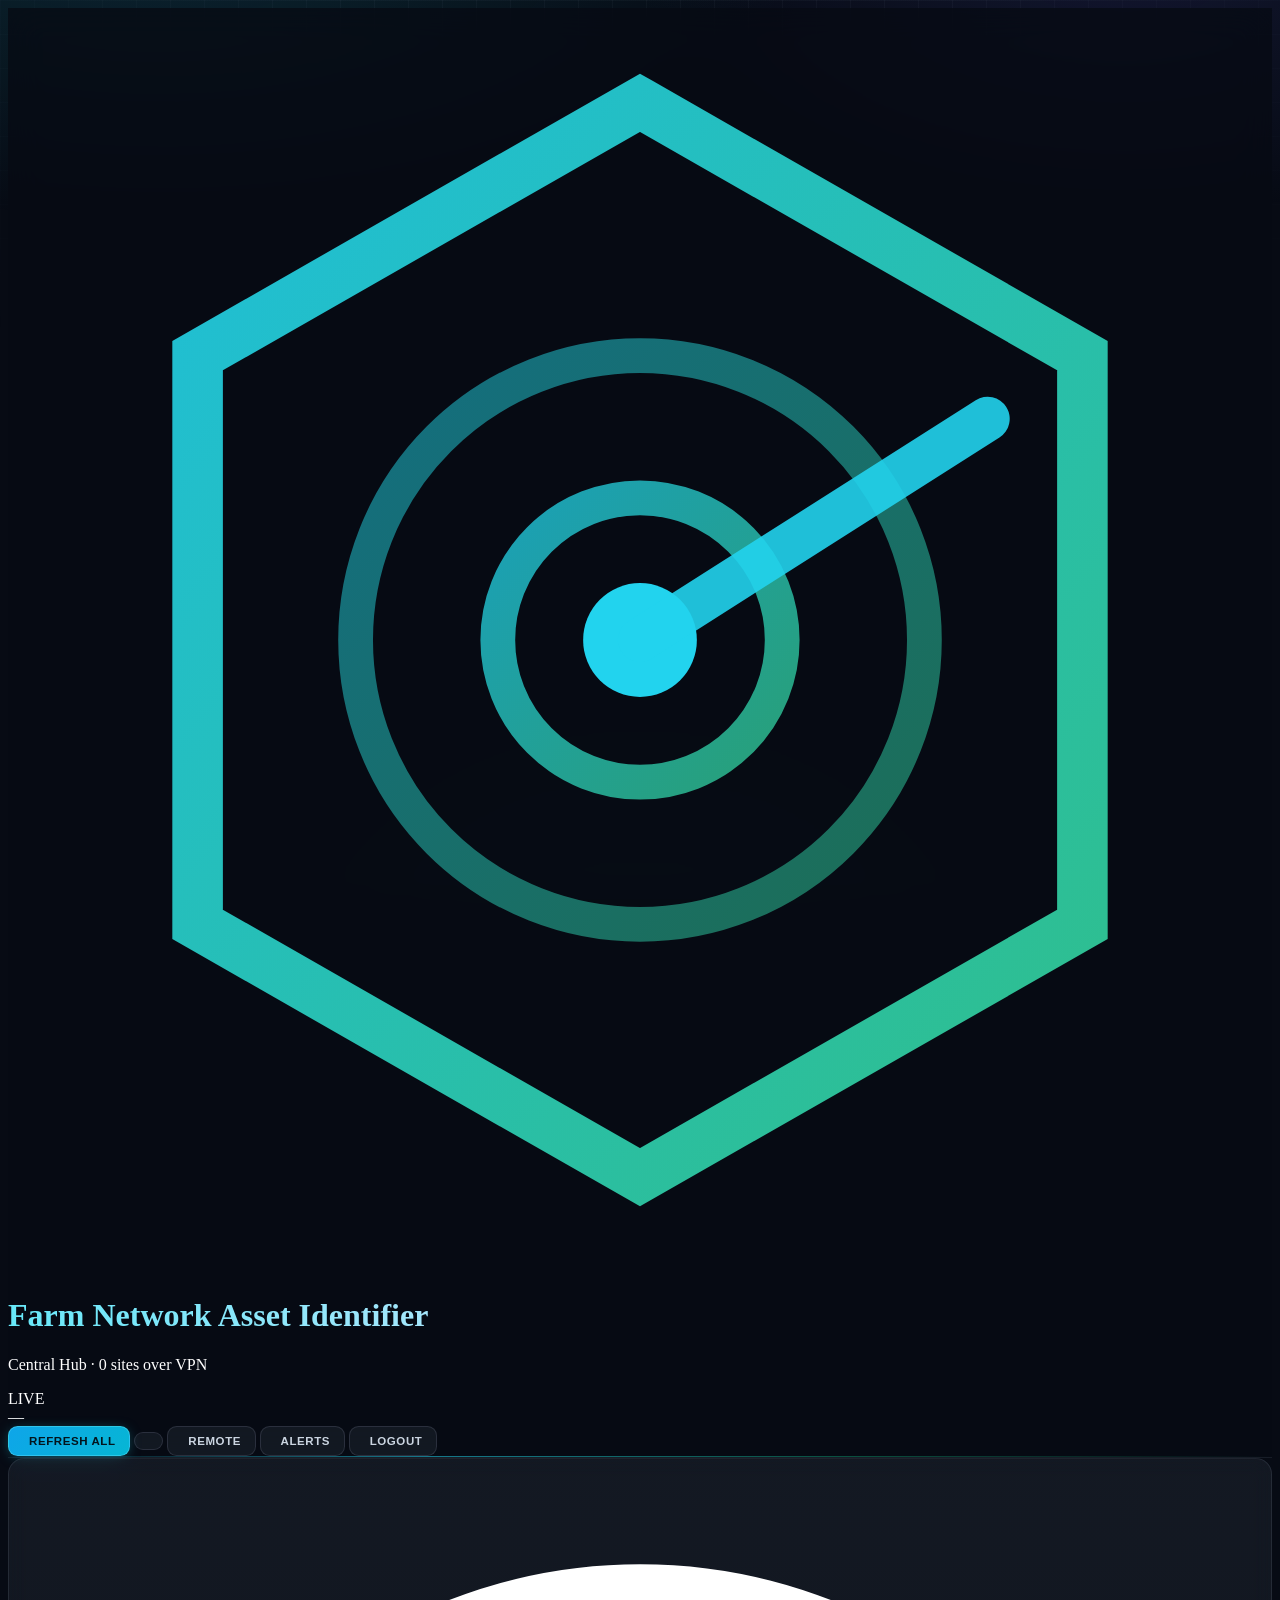
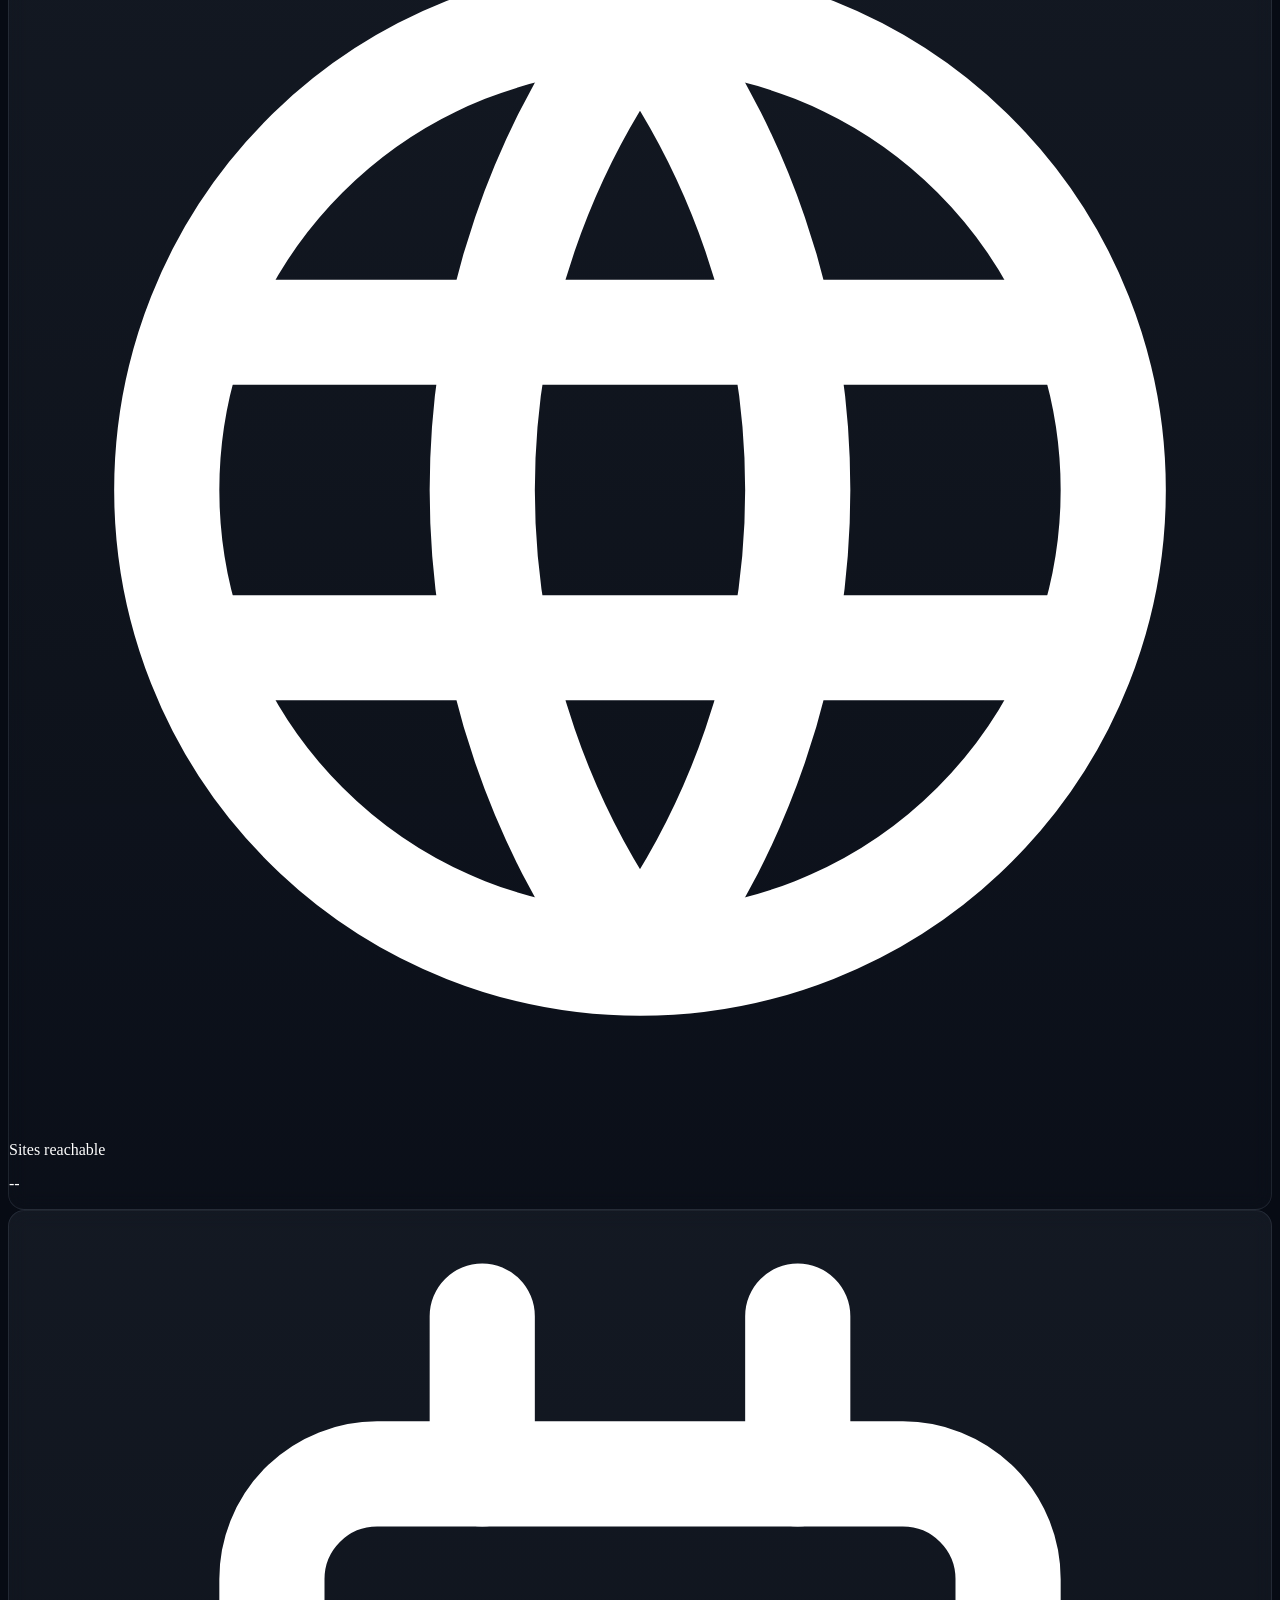
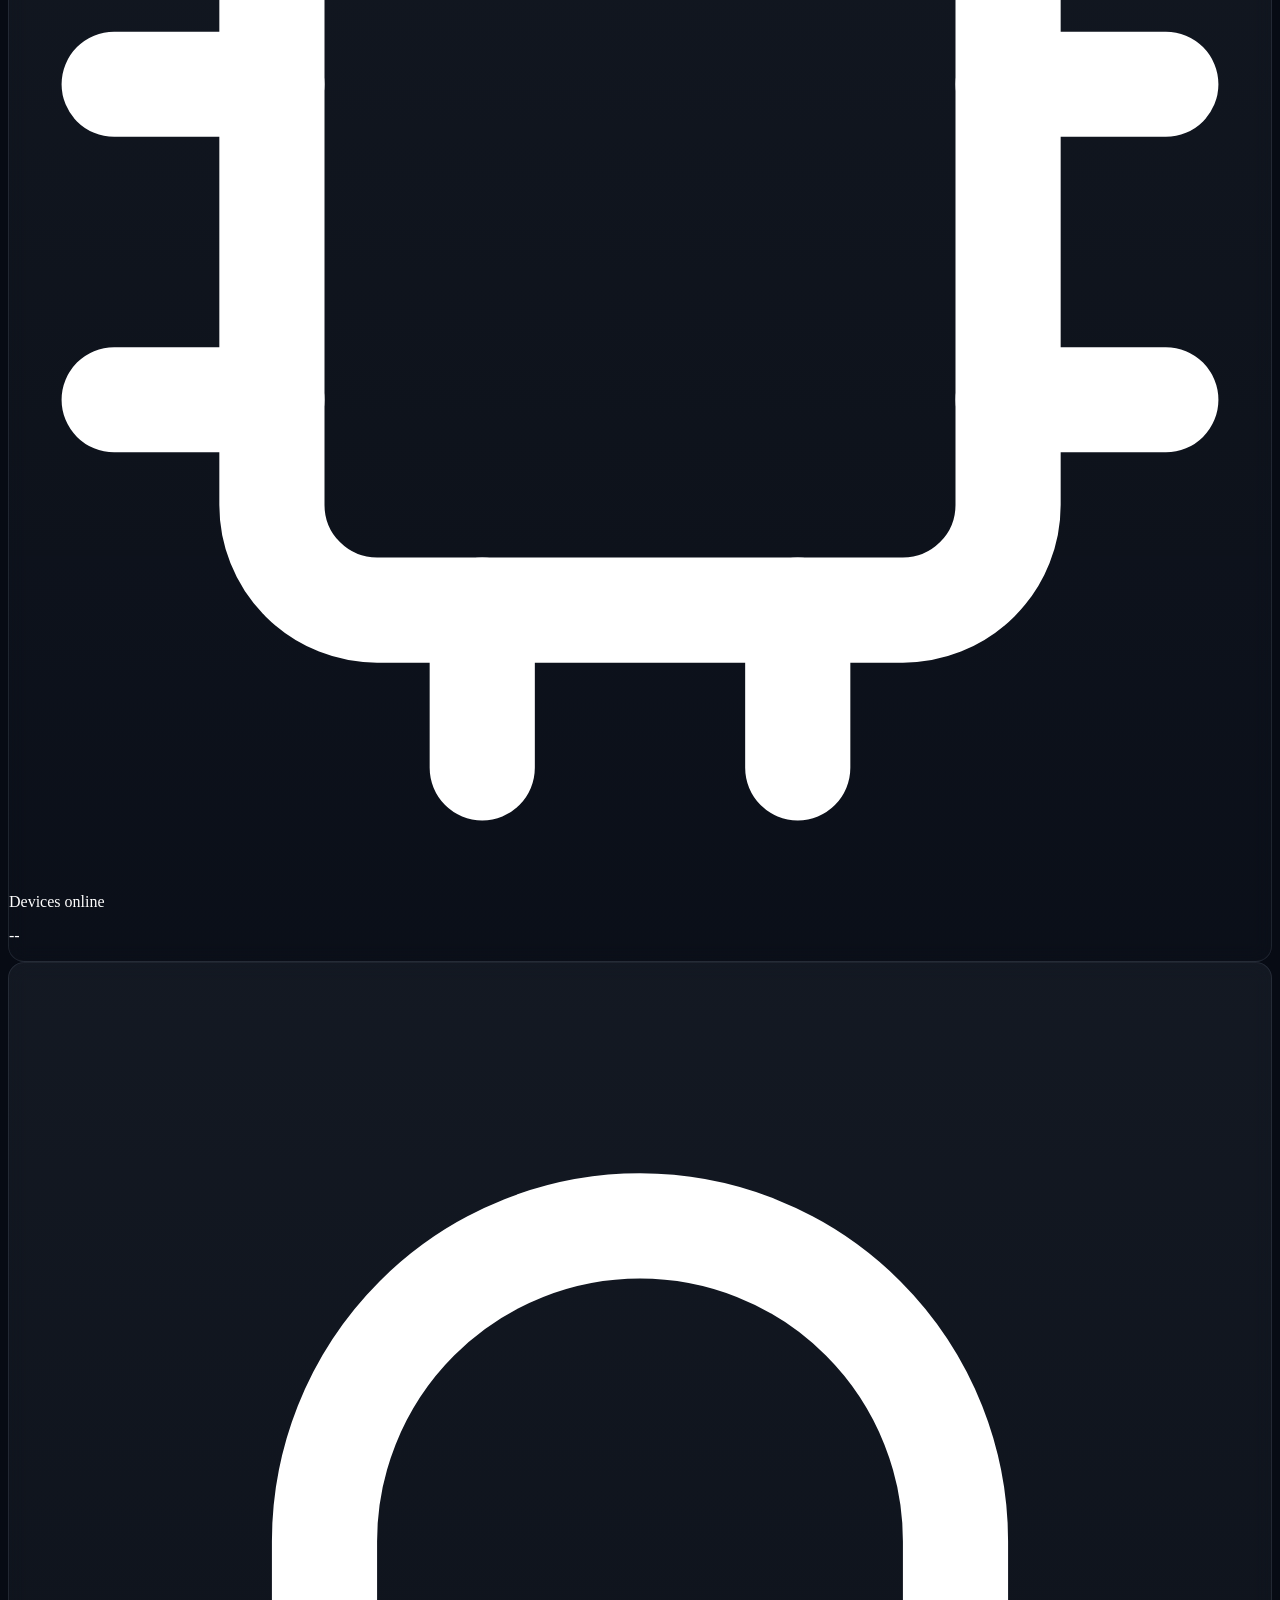
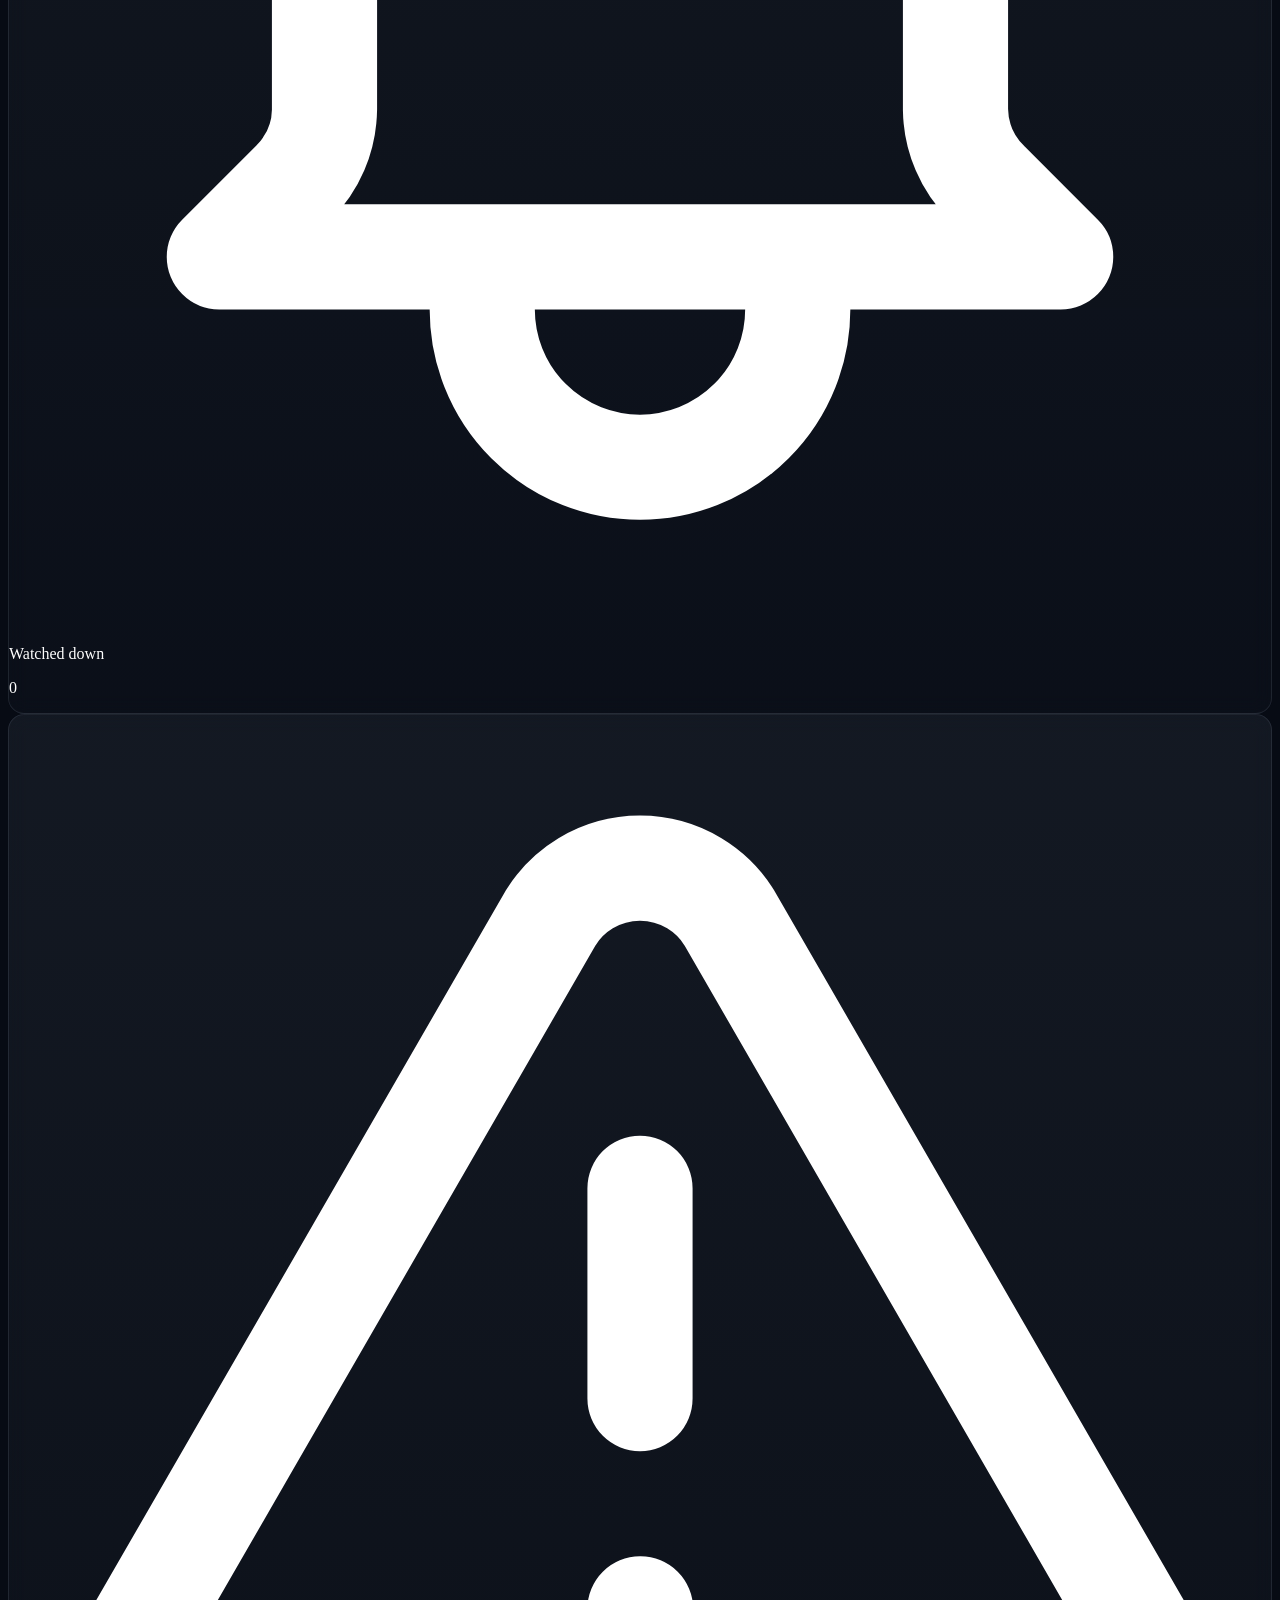
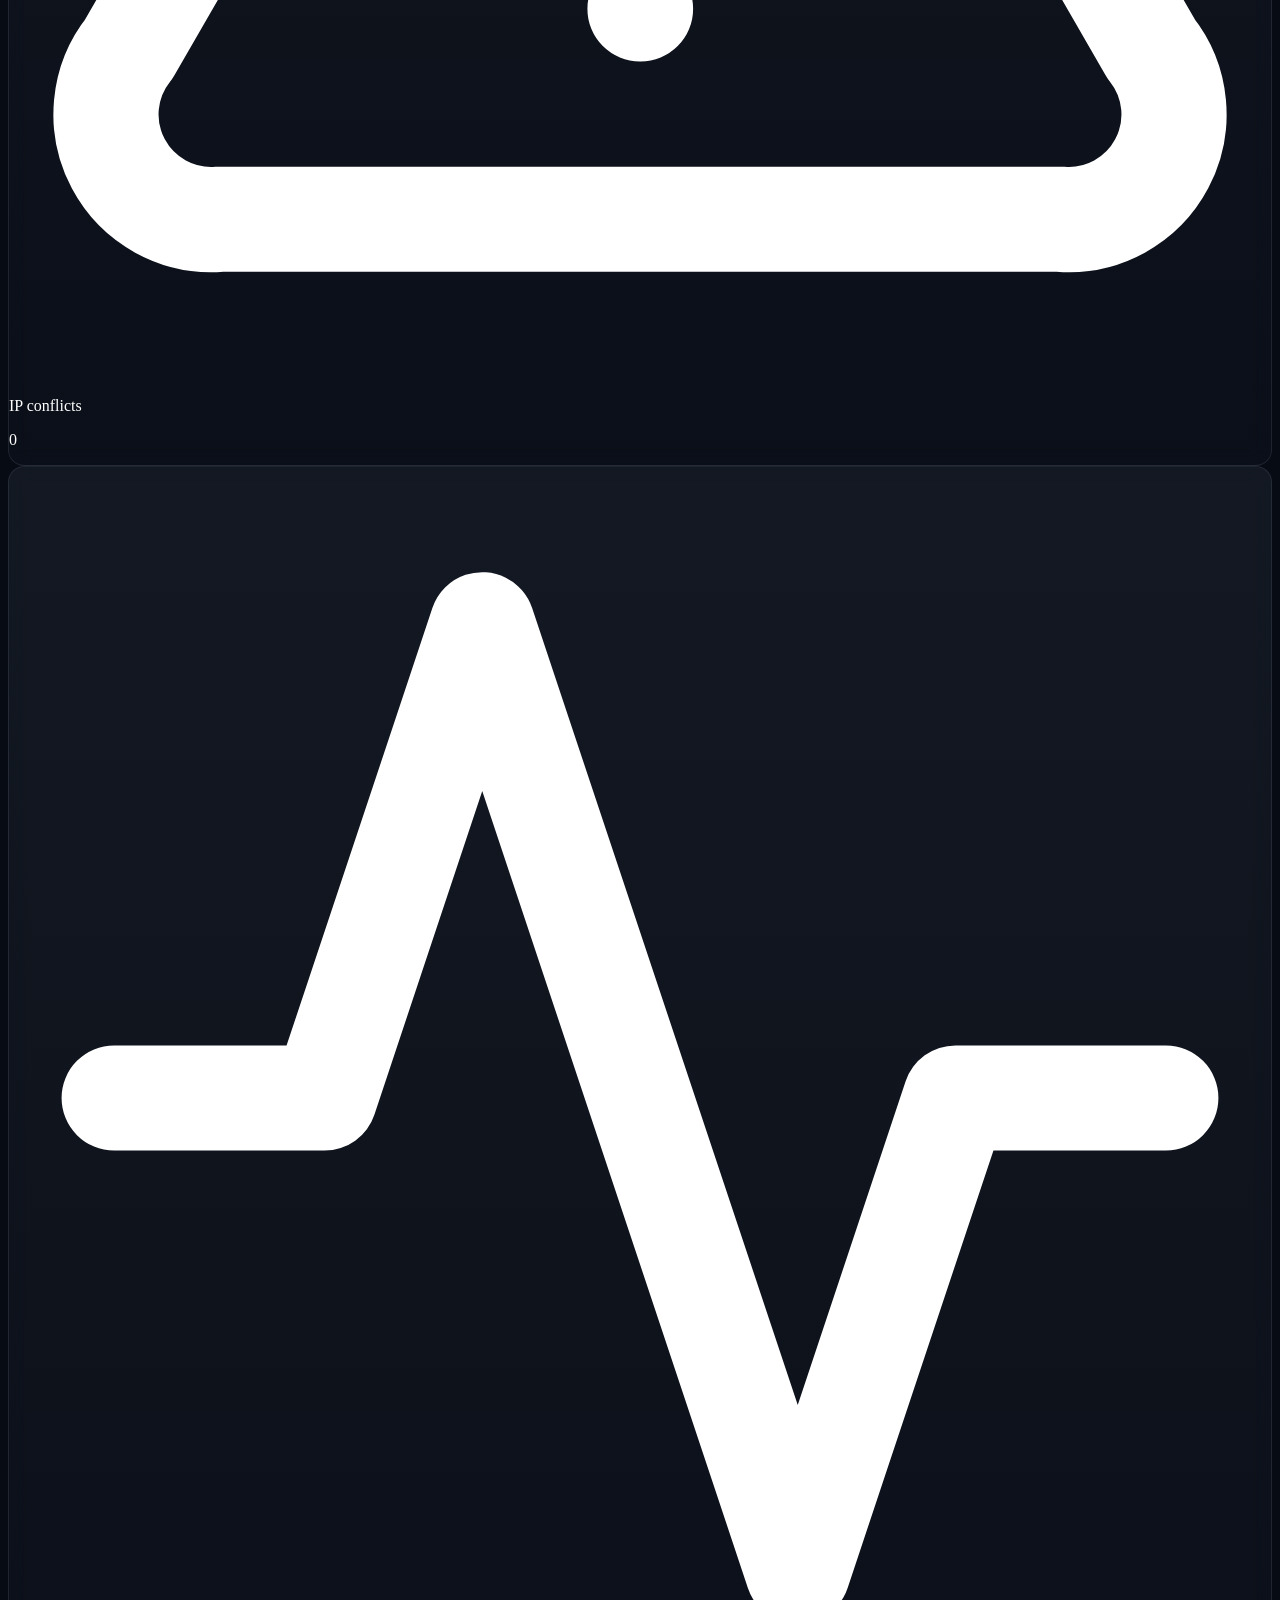
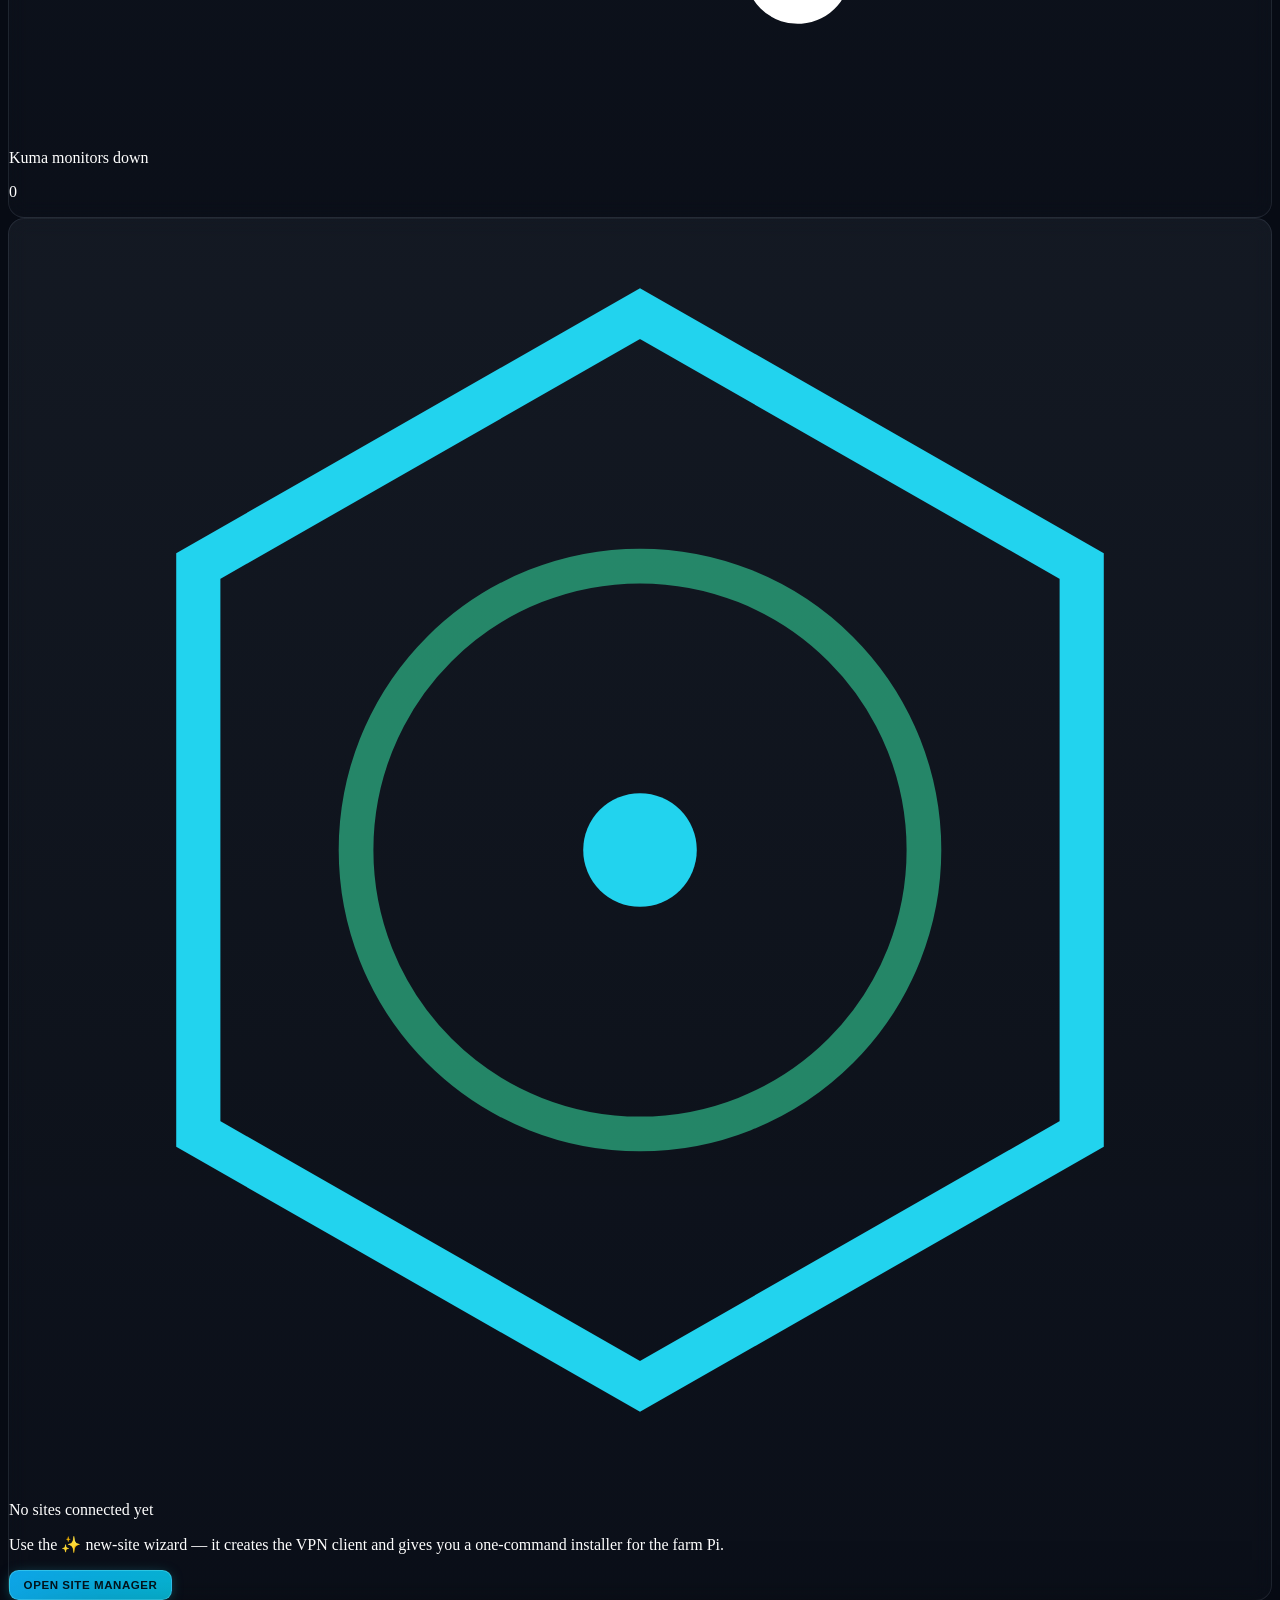
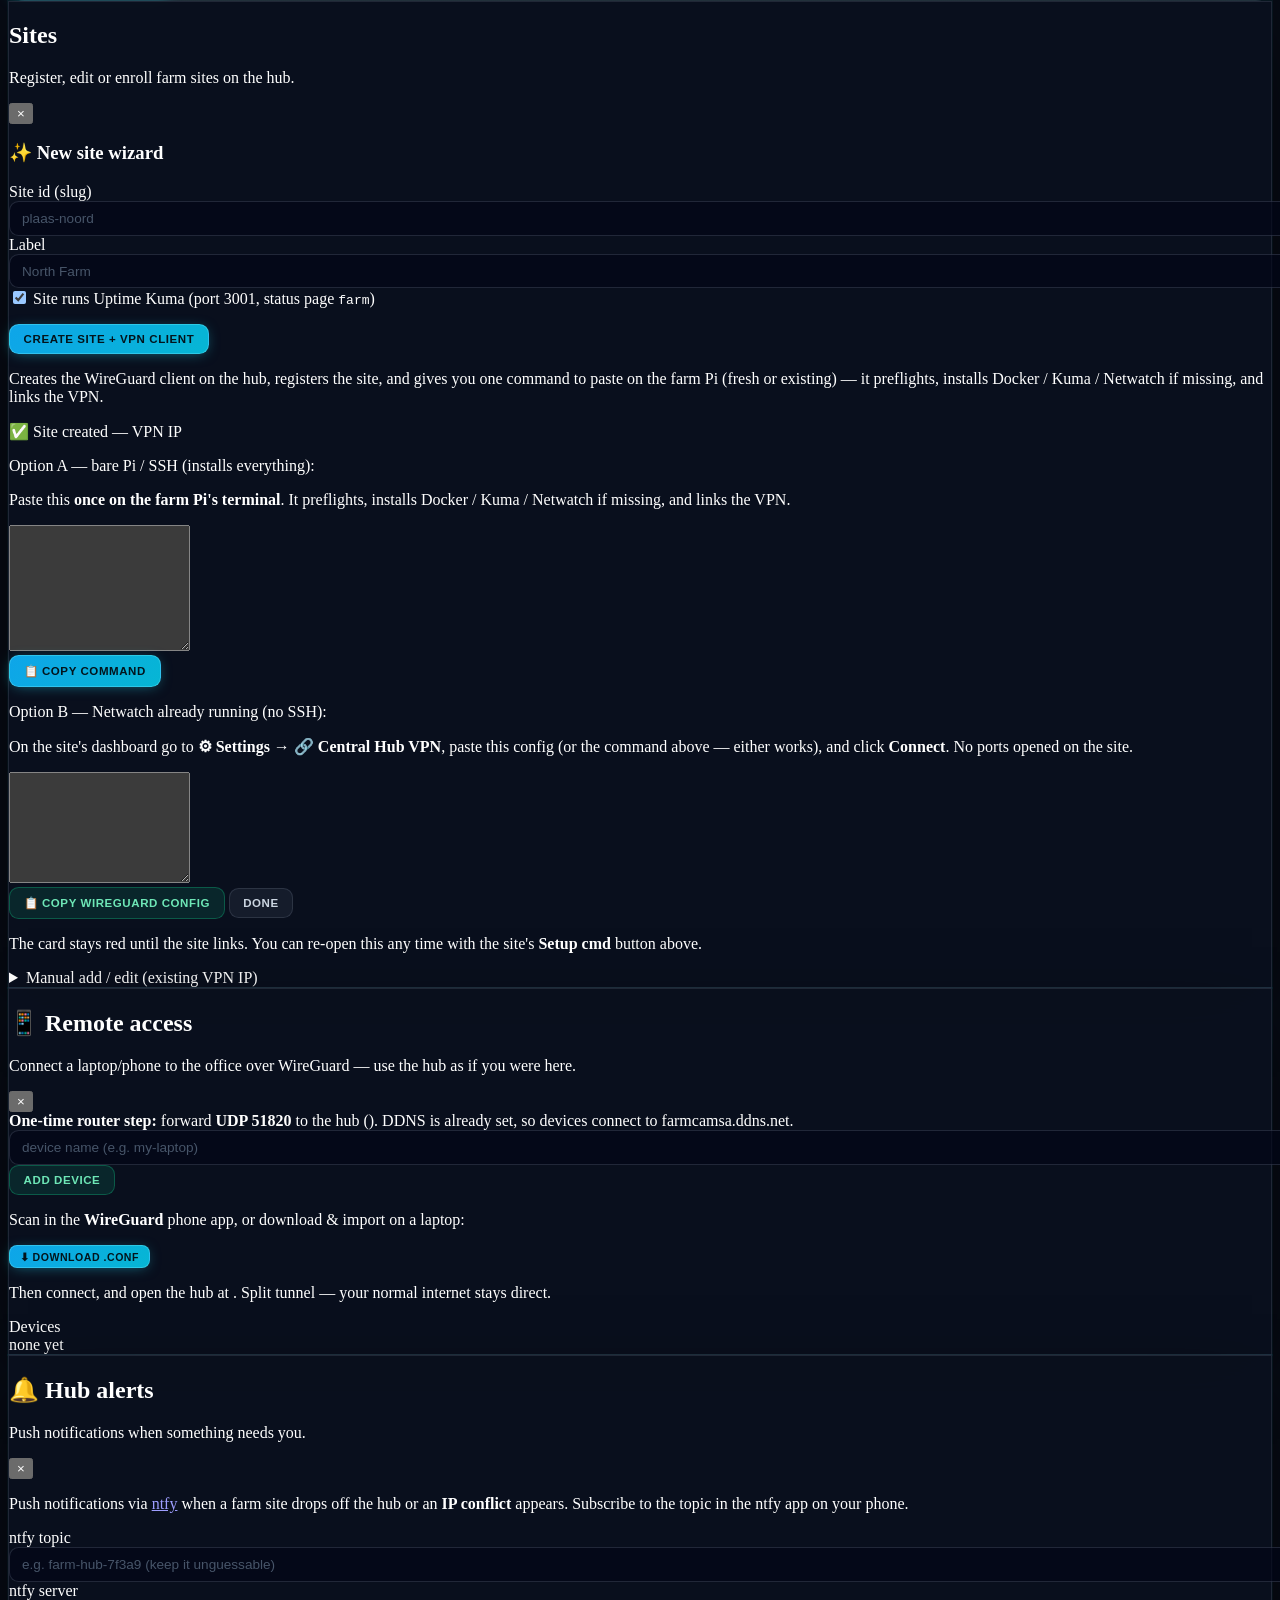
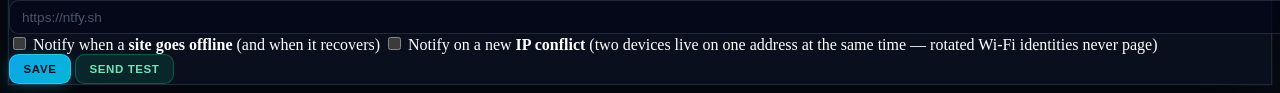
==== hub/app/static/index.html @ f26c9753 "Conflicts: red only when proven live; rotating Wi-Fi MACs get a soft card Any 2+ MACs seen on one IP" ====
<!DOCTYPE html>
<html lang="en">
<head>
    <meta charset="UTF-8">
    <meta name="viewport" content="width=device-width, initial-scale=1.0">
    <meta name="color-scheme" content="dark">
    <meta name="theme-color" content="#070b14">
    <title>Farm Network Asset Identifier · Hub</title>
    <link rel="icon" href='data:image/svg+xml,<svg xmlns="http://www.w3.org/2000/svg" viewBox="0 0 40 40"><path d="M20 3 34 11v18L20 37 6 29V11z" fill="none" stroke="%2322d3ee" stroke-width="3"/><circle cx="20" cy="20" r="5" fill="%2334d399"/></svg>'>
    <link rel="stylesheet" href="/app.css">
    <style>
        :root { color-scheme: dark; }
        body { background-color: #070b14; }
        .bg-noc { position: fixed; inset: 0; z-index: -2; pointer-events: none;
            background:
                radial-gradient(1100px 520px at 12% -10%, rgba(34,211,238,.14), transparent 60%),
                radial-gradient(900px 480px at 88% -5%, rgba(99,102,241,.12), transparent 55%),
                radial-gradient(800px 700px at 50% 115%, rgba(16,185,129,.07), transparent 60%); }
        .bg-grid { position: fixed; inset: 0; z-index: -1; pointer-events: none;
            background-image:
                linear-gradient(rgba(148,163,184,.05) 1px, transparent 1px),
                linear-gradient(90deg, rgba(148,163,184,.05) 1px, transparent 1px);
            background-size: 34px 34px;
            -webkit-mask-image: radial-gradient(ellipse 90% 70% at 50% 0%, black 25%, transparent 78%);
            mask-image: radial-gradient(ellipse 90% 70% at 50% 0%, black 25%, transparent 78%); }
        .hdr { background: rgba(7,11,20,.78); backdrop-filter: blur(16px); -webkit-backdrop-filter: blur(16px);
            border-bottom: 1px solid rgba(148,163,184,.12); }
        .hdr-line { height: 1px; background: linear-gradient(90deg, transparent, rgba(34,211,238,.55), rgba(16,185,129,.4), transparent); }
        .brand-text { background: linear-gradient(90deg, #67e8f9, #bae6fd 45%, #6ee7b7);
            -webkit-background-clip: text; background-clip: text; color: transparent; }
        .panel { background: linear-gradient(180deg, rgba(148,163,184,.09), rgba(148,163,184,.03));
            border: 1px solid rgba(148,163,184,.14); border-radius: 1rem;
            backdrop-filter: blur(10px); -webkit-backdrop-filter: blur(10px); }
        .panel-hover { transition: transform .18s ease, border-color .18s ease, box-shadow .18s ease; }
        .panel-hover:hover { transform: translateY(-2px); border-color: rgba(34,211,238,.4);
            box-shadow: 0 0 0 1px rgba(34,211,238,.12), 0 14px 34px -16px rgba(34,211,238,.28); }
        .card-down { border-color: rgba(244,63,94,.4); box-shadow: 0 0 26px -10px rgba(244,63,94,.35); }
        .modal-card { background: rgba(10,16,30,.94); border: 1px solid rgba(148,163,184,.16);
            backdrop-filter: blur(20px); -webkit-backdrop-filter: blur(20px);
            box-shadow: 0 24px 70px -20px rgba(0,0,0,.85), 0 0 0 1px rgba(34,211,238,.06); }
        .inp { background: rgba(2,6,23,.65); border: 1px solid rgba(148,163,184,.2); color: #e2e8f0;
            border-radius: .6rem; padding: .55rem .75rem; font-size: .85rem; width: 100%;
            transition: border-color .15s, box-shadow .15s; }
        .inp::placeholder { color: #475569; }
        .inp:focus { outline: none; border-color: rgba(34,211,238,.55); box-shadow: 0 0 0 3px rgba(34,211,238,.14); }
        .btn { display: inline-flex; align-items: center; justify-content: center; gap: .4rem;
            border-radius: .6rem; border: 1px solid transparent; cursor: pointer;
            font-weight: 700; font-size: .72rem; letter-spacing: .05em; text-transform: uppercase;
            padding: .5rem .85rem; transition: all .15s ease; white-space: nowrap; }
        .btn:disabled { opacity: .55; cursor: default; }
        .btn-primary { background: linear-gradient(135deg, #0ea5e9, #06b6d4); color: #03141c;
            border-color: rgba(103,232,249,.4); box-shadow: 0 2px 14px -4px rgba(34,211,238,.55); }
        .btn-primary:hover { filter: brightness(1.12); box-shadow: 0 4px 20px -4px rgba(34,211,238,.7); }
        .btn-ghost { background: rgba(148,163,184,.09); border-color: rgba(148,163,184,.18); color: #cbd5e1; }
        .btn-ghost:hover { background: rgba(148,163,184,.16); border-color: rgba(34,211,238,.4); color: #f1f5f9; }
        .btn-success { background: rgba(16,185,129,.14); border-color: rgba(16,185,129,.35); color: #6ee7b7; }
        .btn-success:hover { background: rgba(16,185,129,.24); }
        .btn-danger { background: rgba(244,63,94,.12); border-color: rgba(244,63,94,.3); color: #fda4af; }
        .btn-danger:hover { background: rgba(244,63,94,.2); }
        .btn-sm { padding: .3rem .6rem; font-size: .66rem; border-radius: .5rem; }
        .chip { display: inline-flex; align-items: center; gap: .3rem; padding: .15rem .55rem;
            border-radius: 9999px; font-size: .66rem; font-weight: 700; }
        .status-dot { height: 9px; width: 9px; border-radius: 9999px; display: inline-block; flex-shrink: 0; }
        .status-dot.bg-emerald-500 { box-shadow: 0 0 9px 1px rgba(16,185,129,.85); }
        .status-dot.bg-red-500 { box-shadow: 0 0 9px 1px rgba(239,68,68,.85); }
        .status-dot.bg-slate-500 { box-shadow: 0 0 7px rgba(100,116,139,.7); }
        @keyframes pulse-soft { 0%,100% { opacity: 1; } 50% { opacity: .35; } }
        .offline-blink { animation: pulse-soft 1.6s infinite; }
        @keyframes ping-dot { 0% { transform: scale(1); opacity: .7; } 80%,100% { transform: scale(2.4); opacity: 0; } }
        .live-dot { position: relative; }
        .live-dot::after { content: ''; position: absolute; inset: 0; border-radius: 9999px;
            background: #22d3ee; animation: ping-dot 2s cubic-bezier(0,0,.2,1) infinite; }
        ::-webkit-scrollbar { width: 10px; height: 10px; }
        ::-webkit-scrollbar-track { background: transparent; }
        ::-webkit-scrollbar-thumb { background: rgba(148,163,184,.2); border-radius: 8px; border: 2px solid #070b14; }
        ::-webkit-scrollbar-thumb:hover { background: rgba(148,163,184,.35); }
    </style>
</head>
<body class="min-h-screen font-sans text-slate-200 flex flex-col antialiased selection:bg-cyan-500/30">
    <div class="bg-noc"></div>
    <div class="bg-grid"></div>

    <header class="hdr sticky top-0 z-50">
        <div class="max-w-7xl mx-auto px-4 sm:px-6 py-4 flex flex-col md:flex-row justify-between items-center gap-4">
            <div class="flex items-center gap-3">
                <svg viewBox="0 0 40 40" class="w-10 h-10 shrink-0">
                    <defs><linearGradient id="lg-brand" x1="0" y1="0" x2="1" y2="1">
                        <stop offset="0" stop-color="#22d3ee"/><stop offset="1" stop-color="#34d399"/>
                    </linearGradient></defs>
                    <path d="M20 3 34 11v18L20 37 6 29V11z" fill="none" stroke="url(#lg-brand)" stroke-width="1.6" opacity=".9"/>
                    <circle cx="20" cy="20" r="9" fill="none" stroke="url(#lg-brand)" stroke-width="1.1" opacity=".5"/>
                    <circle cx="20" cy="20" r="4.5" fill="none" stroke="url(#lg-brand)" stroke-width="1.1" opacity=".75"/>
                    <circle cx="20" cy="20" r="1.8" fill="#22d3ee"/>
                    <path d="M20 20 31 13" stroke="#22d3ee" stroke-width="1.4" stroke-linecap="round" opacity=".9"/>
                </svg>
                <div>
                    <h1 class="text-xl sm:text-2xl font-bold tracking-tight brand-text">Farm Network Asset Identifier</h1>
                    <p class="text-slate-500 text-[10px] mt-0.5 font-bold uppercase tracking-[0.25em]">Central Hub · <span id="site-count">0</span> sites over VPN</p>
                </div>
            </div>
            <div class="flex items-center gap-2 flex-wrap justify-center">
                <div class="hidden lg:flex flex-col items-end mr-2">
                    <div class="flex items-center gap-1.5">
                        <span class="w-1.5 h-1.5 rounded-full bg-cyan-400 live-dot"></span>
                        <span class="text-[10px] font-bold tracking-[0.22em] text-cyan-300">LIVE</span>
                    </div>
                    <span id="last-upd" class="text-[10px] text-slate-500 tabular-nums">—</span>
                </div>
                <button onclick="pollNow()" id="refresh-btn" class="btn btn-primary">
                    <svg class="w-3.5 h-3.5" fill="none" stroke="currentColor" stroke-width="2.2" viewBox="0 0 24 24"><path stroke-linecap="round" stroke-linejoin="round" d="M4 4v5h5M20 20v-5h-5M4.6 9a8 8 0 0114-3.2M19.4 15a8 8 0 01-14 3.2"/></svg>
                    Refresh all
                </button>
                <button onclick="openSites()" class="btn btn-ghost !px-2.5" title="Manage sites" aria-label="Manage sites">
                    <svg class="w-5 h-5" fill="none" stroke="currentColor" viewBox="0 0 24 24"><path stroke-linecap="round" stroke-linejoin="round" stroke-width="2" d="M10.325 4.317c.426-1.756 2.924-1.756 3.35 0a1.724 1.724 0 002.573 1.066c1.543-.94 3.31.826 2.37 2.37a1.724 1.724 0 001.065 2.572c1.756.426 1.756 2.924 0 3.35a1.724 1.724 0 00-1.066 2.573c.94 1.543-.826 3.31-2.37 2.37a1.724 1.724 0 00-2.572 1.065c-.426 1.756-2.924 1.756-3.35 0a1.724 1.724 0 00-2.573-1.066c-1.543.94-3.31-.826-2.37-2.37a1.724 1.724 0 00-1.065-2.572c-1.756-.426-1.756-2.924 0-3.35a1.724 1.724 0 001.066-2.573c-.94-1.543.826-3.31 2.37-2.37.996.608 2.296.07 2.572-1.065z"></path><path stroke-linecap="round" stroke-linejoin="round" stroke-width="2" d="M15 12a3 3 0 11-6 0 3 3 0 016 0z"></path></svg>
                </button>
                <button onclick="openRemote()" class="btn btn-ghost" title="Remote-access VPN for laptops/phones">
                    <svg class="w-3.5 h-3.5" fill="none" stroke="currentColor" stroke-width="2" viewBox="0 0 24 24"><rect x="7" y="2.5" width="10" height="19" rx="2.2"/><path stroke-linecap="round" d="M11 18.5h2"/></svg>
                    Remote
                </button>
                <button onclick="openAlerts()" class="btn btn-ghost" title="ntfy alert settings">
                    <svg class="w-3.5 h-3.5" fill="none" stroke="currentColor" stroke-width="2" viewBox="0 0 24 24"><path stroke-linecap="round" stroke-linejoin="round" d="M15 17h5l-1.4-1.4a2 2 0 01-.6-1.4V11a6 6 0 10-12 0v3.2a2 2 0 01-.6 1.4L4 17h5m6 0v1a3 3 0 11-6 0v-1m6 0H9"/></svg>
                    Alerts
                </button>
                <button onclick="logout()" class="btn btn-ghost" title="Sign out">
                    <svg class="w-3.5 h-3.5" fill="none" stroke="currentColor" stroke-width="2" viewBox="0 0 24 24"><path stroke-linecap="round" stroke-linejoin="round" d="M18.4 6.6a8 8 0 11-12.8 0M12 2v8"/></svg>
                    Logout
                </button>
            </div>
        </div>
        <div class="hdr-line"></div>
    </header>

    <main class="max-w-7xl mx-auto p-4 sm:p-6 flex-grow w-full">
        <div id="status-strip"></div>

        <div class="grid grid-cols-2 md:grid-cols-3 lg:grid-cols-5 gap-3 sm:gap-4 mb-8">
            <div class="panel panel-hover p-4 relative overflow-hidden">
                <div class="absolute -right-4 -top-4 w-20 h-20 rounded-full bg-cyan-400/10 blur-2xl"></div>
                <div class="flex items-center gap-2 text-slate-400">
                    <svg class="w-3.5 h-3.5 text-cyan-400" fill="none" stroke="currentColor" stroke-width="2" viewBox="0 0 24 24"><circle cx="12" cy="12" r="9"/><path d="M3.5 9h17M3.5 15h17M12 3a15 15 0 010 18M12 3a15 15 0 000 18"/></svg>
                    <p class="text-[10px] font-bold uppercase tracking-[0.16em]">Sites reachable</p>
                </div>
                <p id="stat-sites" class="text-3xl font-bold tabular-nums mt-1.5 text-slate-100">--</p>
            </div>
            <div class="panel panel-hover p-4 relative overflow-hidden">
                <div class="absolute -right-4 -top-4 w-20 h-20 rounded-full bg-emerald-400/10 blur-2xl"></div>
                <div class="flex items-center gap-2 text-slate-400">
                    <svg class="w-3.5 h-3.5 text-emerald-400" fill="none" stroke="currentColor" stroke-width="2" viewBox="0 0 24 24"><rect x="5" y="5" width="14" height="14" rx="2"/><path stroke-linecap="round" d="M9 2v3M15 2v3M9 19v3M15 19v3M2 9h3M2 15h3M19 9h3M19 15h3"/></svg>
                    <p class="text-[10px] font-bold uppercase tracking-[0.16em]">Devices online</p>
                </div>
                <p id="stat-devices" class="text-3xl font-bold tabular-nums mt-1.5 text-emerald-400">--</p>
            </div>
            <div class="panel panel-hover p-4 relative overflow-hidden">
                <div class="absolute -right-4 -top-4 w-20 h-20 rounded-full bg-amber-400/10 blur-2xl"></div>
                <div class="flex items-center gap-2 text-slate-400">
                    <svg class="w-3.5 h-3.5 text-amber-400" fill="none" stroke="currentColor" stroke-width="2" viewBox="0 0 24 24"><path stroke-linecap="round" stroke-linejoin="round" d="M15 17h5l-1.4-1.4a2 2 0 01-.6-1.4V11a6 6 0 10-12 0v3.2a2 2 0 01-.6 1.4L4 17h5m6 0v1a3 3 0 11-6 0v-1m6 0H9"/></svg>
                    <p class="text-[10px] font-bold uppercase tracking-[0.16em]">Watched down</p>
                </div>
                <p id="stat-watched" class="text-3xl font-bold tabular-nums mt-1.5 text-amber-400">0</p>
            </div>
            <div class="panel panel-hover p-4 relative overflow-hidden">
                <div class="absolute -right-4 -top-4 w-20 h-20 rounded-full bg-orange-400/10 blur-2xl"></div>
                <div class="flex items-center gap-2 text-slate-400">
                    <svg class="w-3.5 h-3.5 text-orange-400" fill="none" stroke="currentColor" stroke-width="2" viewBox="0 0 24 24"><path stroke-linecap="round" stroke-linejoin="round" d="M12 9v4m0 4h.01M10.3 3.86l-8.02 13.9A2 2 0 004 21h16a2 2 0 001.72-3.24l-8.02-13.9a2 2 0 00-3.4 0z"/></svg>
                    <p class="text-[10px] font-bold uppercase tracking-[0.16em]">IP conflicts</p>
                </div>
                <p id="stat-conflicts" class="text-3xl font-bold tabular-nums mt-1.5 text-orange-400">0</p>
            </div>
            <div class="panel panel-hover p-4 relative overflow-hidden">
                <div class="absolute -right-4 -top-4 w-20 h-20 rounded-full bg-rose-400/10 blur-2xl"></div>
                <div class="flex items-center gap-2 text-slate-400">
                    <svg class="w-3.5 h-3.5 text-rose-400" fill="none" stroke="currentColor" stroke-width="2" viewBox="0 0 24 24"><path stroke-linecap="round" stroke-linejoin="round" d="M22 12h-4l-3 9L9 3l-3 9H2"/></svg>
                    <p class="text-[10px] font-bold uppercase tracking-[0.16em]">Kuma monitors down</p>
                </div>
                <p id="stat-kuma" class="text-3xl font-bold tabular-nums mt-1.5 text-rose-400">0</p>
            </div>
        </div>

        <div id="site-grid" class="grid grid-cols-1 md:grid-cols-2 xl:grid-cols-3 gap-4"></div>
        <div id="empty-hint" class="hidden">
            <div class="panel max-w-md mx-auto mt-10 p-10 text-center">
                <svg viewBox="0 0 40 40" class="w-14 h-14 mx-auto mb-4 opacity-70">
                    <path d="M20 3 34 11v18L20 37 6 29V11z" fill="none" stroke="#22d3ee" stroke-width="1.4"/>
                    <circle cx="20" cy="20" r="9" fill="none" stroke="#34d399" stroke-width="1.1" opacity=".6"/>
                    <circle cx="20" cy="20" r="1.8" fill="#22d3ee"/>
                </svg>
                <p class="text-slate-200 font-bold">No sites connected yet</p>
                <p class="text-sm text-slate-500 mt-1.5">Use the ✨ new-site wizard — it creates the VPN client and gives you a one-command installer for the farm Pi.</p>
                <button onclick="openSites()" class="btn btn-primary mt-5">Open site manager</button>
            </div>
        </div>
    </main>

    <!-- Manage sites modal -->
    <div id="sites-modal" onclick="if(event.target===this) closeSites()" class="fixed inset-0 bg-black/70 hidden backdrop-blur-sm z-[60] flex items-end sm:items-center justify-center sm:p-4">
        <div class="modal-card rounded-t-2xl sm:rounded-2xl max-w-lg w-full max-h-[92vh] flex flex-col overflow-hidden">
            <div class="p-5 sm:p-6 border-b border-white/10 flex justify-between items-center shrink-0">
                <div>
                    <h2 class="text-lg font-bold text-slate-100">Sites</h2>
                    <p class="text-[11px] text-slate-500">Register, edit or enroll farm sites on the hub.</p>
                </div>
                <button onclick="closeSites()" aria-label="Close" class="w-9 h-9 flex items-center justify-center rounded-full bg-white/10 hover:bg-white/20 text-slate-300 text-xl leading-none">&times;</button>
            </div>
            <div class="p-5 sm:p-6 space-y-4 overflow-y-auto grow">
                <div id="site-list" class="space-y-3"></div>

                <!-- New-site wizard -->
                <div id="wizard" class="pt-4 border-t border-white/10">
                    <h3 class="text-xs font-bold text-slate-500 uppercase tracking-wider mb-3">✨ New site wizard</h3>
                    <div id="wizard-form">
                        <div class="grid grid-cols-2 gap-2">
                            <div>
                                <label class="block text-[10px] font-bold text-slate-500 uppercase tracking-wider mb-1">Site id (slug)</label>
                                <input id="w-id" type="text" placeholder="plaas-noord" class="inp font-mono">
                            </div>
                            <div>
                                <label class="block text-[10px] font-bold text-slate-500 uppercase tracking-wider mb-1">Label</label>
                                <input id="w-name" type="text" placeholder="North Farm" class="inp">
                            </div>
                        </div>
                        <label class="flex items-center gap-2 mt-3 text-xs text-slate-400">
                            <input id="w-kuma" type="checkbox" checked class="w-4 h-4 accent-cyan-400"> Site runs Uptime Kuma (port 3001, status page <code class="text-cyan-300">farm</code>)
                        </label>
                        <p id="wizard-error" class="text-xs text-rose-400 font-bold mt-2 hidden"></p>
                        <button onclick="runWizard()" id="wizard-btn" class="btn btn-primary w-full mt-3 !py-2.5">Create site + VPN client</button>
                        <p class="text-[10px] text-slate-500 mt-2">Creates the WireGuard client on the hub, registers the site, and gives you
                            one command to paste on the farm Pi (fresh or existing) — it preflights, installs Docker / Kuma / Netwatch if missing, and links the VPN.</p>
                    </div>
                    <div id="wizard-result" class="hidden">
                        <div class="p-3 bg-emerald-500/10 border border-emerald-400/25 rounded-lg text-sm text-emerald-200 font-medium mb-3">
                            ✅ Site <b id="r-id"></b> created — VPN IP <b id="r-ip" class="font-mono"></b>
                        </div>
                        <p class="text-xs text-slate-300 font-bold mb-1">Option A — bare Pi / SSH (installs everything):</p>
                        <p class="text-[11px] text-slate-500 mb-2">Paste this <b class="text-slate-300">once on the farm Pi's terminal</b>. It preflights, installs Docker / Kuma / Netwatch if missing, and links the VPN.</p>
                        <textarea id="r-script" readonly rows="8" class="w-full p-2.5 bg-[#050b16] border border-white/10 text-emerald-300 rounded-lg text-[11px] font-mono leading-snug" spellcheck="false"></textarea>
                        <div class="flex gap-2 mt-2">
                            <button onclick="copyScript()" id="copy-btn" class="btn btn-primary flex-grow !py-2.5">📋 Copy command</button>
                        </div>
                        <p class="text-xs text-slate-300 font-bold mt-4 mb-1">Option B — Netwatch already running (no SSH):</p>
                        <p class="text-[11px] text-slate-500 mb-2">On the site's dashboard go to <b class="text-slate-300">⚙ Settings → 🔗 Central Hub VPN</b>, paste this config (or the command above — either works), and click <b class="text-slate-300">Connect</b>. No ports opened on the site.</p>
                        <textarea id="r-conf" readonly rows="7" class="w-full p-2.5 bg-[#050b16] border border-white/10 text-slate-300 rounded-lg text-[11px] font-mono leading-snug" spellcheck="false"></textarea>
                        <div class="flex gap-2 mt-2">
                            <button onclick="copyConf()" id="copy-conf-btn" class="btn btn-success flex-grow !py-2.5">📋 Copy WireGuard config</button>
                            <button onclick="wizardReset()" class="btn btn-ghost px-4">Done</button>
                        </div>
                        <p class="text-[10px] text-slate-500 mt-2">The card stays red until the site links. You can re-open this
                            any time with the site's <b class="text-slate-300">Setup cmd</b> button above.</p>
                    </div>
                </div>

                <details class="pt-4 border-t border-white/10">
                    <summary class="text-xs font-bold text-slate-500 uppercase tracking-wider cursor-pointer select-none hover:text-cyan-300">Manual add / edit (existing VPN IP)</summary>
                    <div class="mt-3">
                    <h3 class="text-xs font-bold text-slate-500 uppercase tracking-wider mb-3 hidden" id="form-title">Add a site</h3>
                    <div class="grid grid-cols-2 gap-2">
                        <div>
                            <label class="block text-[10px] font-bold text-slate-500 uppercase tracking-wider mb-1">Site id (slug)</label>
                            <input id="f-id" type="text" placeholder="plaas-noord" class="inp font-mono">
                        </div>
                        <div>
                            <label class="block text-[10px] font-bold text-slate-500 uppercase tracking-wider mb-1">Label</label>
                            <input id="f-name" type="text" placeholder="North Farm" class="inp">
                        </div>
                        <div>
                            <label class="block text-[10px] font-bold text-slate-500 uppercase tracking-wider mb-1">VPN IP</label>
                            <input id="f-ip" type="text" placeholder="10.8.0.2" class="inp font-mono">
                        </div>
                        <div>
                            <label class="block text-[10px] font-bold text-slate-500 uppercase tracking-wider mb-1">Netwatch port</label>
                            <input id="f-port" type="number" value="8090" class="inp font-mono">
                        </div>
                        <div>
                            <label class="block text-[10px] font-bold text-slate-500 uppercase tracking-wider mb-1">Kuma URL <span class="normal-case text-slate-600">(blank = off)</span></label>
                            <input id="f-kuma" type="text" placeholder="http://10.8.0.2:3001" class="inp font-mono">
                        </div>
                        <div>
                            <label class="block text-[10px] font-bold text-slate-500 uppercase tracking-wider mb-1">Kuma status-page slug</label>
                            <input id="f-slug" type="text" placeholder="farm" class="inp font-mono">
                        </div>
                    </div>
                    <label class="flex items-center gap-2 mt-3 text-xs text-slate-400">
                        <input id="f-enabled" type="checkbox" checked class="w-4 h-4 accent-cyan-400"> Poll this site
                    </label>
                    <p id="form-error" class="text-xs text-rose-400 font-bold mt-2 hidden"></p>
                    <div class="flex gap-2 mt-3">
                        <button onclick="saveSite()" class="btn btn-primary flex-grow !py-2.5">Save site</button>
                        <button id="cancel-edit" onclick="resetForm()" class="hidden btn btn-ghost px-4">Cancel</button>
                    </div>
                    <p class="text-[10px] text-slate-500 mt-2">The VPN IP is the site's WireGuard address from the hub's wg-easy
                        (the home site uses the Pi's LAN IP). Kuma needs a <b class="text-slate-300">published status page</b> at the slug for monitors to appear here.</p>
                    </div>
                </details>
            </div>
        </div>
    </div>

    <!-- Remote-access modal -->
    <div id="remote-modal" onclick="if(event.target===this) closeRemote()" class="fixed inset-0 bg-black/70 hidden backdrop-blur-sm z-[60] flex items-end sm:items-center justify-center sm:p-4">
        <div class="modal-card rounded-t-2xl sm:rounded-2xl max-w-lg w-full max-h-[92vh] flex flex-col overflow-hidden">
            <div class="p-5 sm:p-6 border-b border-white/10 flex justify-between items-center shrink-0">
                <div>
                    <h2 class="text-lg font-bold text-slate-100">📱 Remote access</h2>
                    <p class="text-[11px] text-slate-500">Connect a laptop/phone to the office over WireGuard — use the hub as if you were here.</p>
                </div>
                <button onclick="closeRemote()" aria-label="Close" class="w-9 h-9 flex items-center justify-center rounded-full bg-white/10 hover:bg-white/20 text-slate-300 text-xl leading-none">&times;</button>
            </div>
            <div class="p-5 sm:p-6 overflow-y-auto text-sm space-y-3">
                <div class="bg-amber-500/10 border border-amber-400/25 rounded-lg p-2.5 text-[11px] text-amber-200">
                    <b>One-time router step:</b> forward <b>UDP 51820</b> to the hub (<span id="rm-hub-ip" class="font-mono"></span>). DDNS is already set, so devices connect to <span class="font-mono">farmcamsa.ddns.net</span>.
                </div>
                <div class="flex gap-2 items-center">
                    <input id="rm-name" type="text" placeholder="device name (e.g. my-laptop)" class="inp flex-grow">
                    <button onclick="rmAdd()" class="btn btn-success shrink-0">Add device</button>
                </div>
                <div id="rm-new" class="hidden border border-white/10 rounded-lg p-3 bg-white/5">
                    <p class="text-xs font-bold text-slate-300 mb-2">Scan in the <b>WireGuard</b> phone app, or download &amp; import on a laptop:</p>
                    <div id="rm-qr" class="bg-white p-2 rounded-lg inline-block"></div>
                    <div class="mt-2 flex gap-2">
                        <button id="rm-dl" class="btn btn-primary btn-sm">⬇ Download .conf</button>
                        <span id="rm-routes" class="text-[11px] text-slate-500 self-center"></span>
                    </div>
                    <p class="text-[10px] text-slate-500 mt-2">Then connect, and open the hub at <span class="font-mono text-cyan-300" id="rm-office-url"></span>. Split tunnel — your normal internet stays direct.</p>
                </div>
                <div>
                    <label class="text-xs font-bold text-slate-500 uppercase tracking-wider block mb-1">Devices</label>
                    <div id="rm-list" class="space-y-1 text-xs text-slate-400">none yet</div>
                </div>
            </div>
        </div>
    </div>

    <!-- Alerts modal -->
    <div id="alerts-modal" onclick="if(event.target===this) closeAlerts()" class="fixed inset-0 bg-black/70 hidden backdrop-blur-sm z-[60] flex items-end sm:items-center justify-center sm:p-4">
        <div class="modal-card rounded-t-2xl sm:rounded-2xl max-w-md w-full max-h-[92vh] flex flex-col overflow-hidden">
            <div class="p-5 sm:p-6 border-b border-white/10 flex justify-between items-center shrink-0">
                <div>
                    <h2 class="text-lg font-bold text-slate-100">🔔 Hub alerts</h2>
                    <p class="text-[11px] text-slate-500">Push notifications when something needs you.</p>
                </div>
                <button onclick="closeAlerts()" aria-label="Close" class="w-9 h-9 flex items-center justify-center rounded-full bg-white/10 hover:bg-white/20 text-slate-300 text-xl leading-none">&times;</button>
            </div>
            <div class="p-5 sm:p-6 space-y-3 overflow-y-auto text-sm">
                <p class="text-xs text-slate-500">Push notifications via <a href="https://ntfy.sh" target="_blank" class="underline text-cyan-300">ntfy</a> when a farm site drops off the hub or an <b class="text-slate-300">IP conflict</b> appears. Subscribe to the topic in the ntfy app on your phone.</p>
                <div>
                    <label class="text-xs font-bold text-slate-500 uppercase tracking-wider block mb-1">ntfy topic</label>
                    <input id="al-topic" type="text" class="inp font-mono" placeholder="e.g. farm-hub-7f3a9 (keep it unguessable)">
                </div>
                <div>
                    <label class="text-xs font-bold text-slate-500 uppercase tracking-wider block mb-1">ntfy server</label>
                    <input id="al-server" type="text" class="inp font-mono" placeholder="https://ntfy.sh">
                </div>
                <label class="flex items-center gap-2 text-xs text-slate-400">
                    <input id="al-site-offline" type="checkbox" class="w-4 h-4 accent-cyan-400"> Notify when a <b class="text-slate-300">site goes offline</b> (and when it recovers)
                </label>
                <label class="flex items-center gap-2 text-xs text-slate-400">
                    <input id="al-ip-conflict" type="checkbox" class="w-4 h-4 accent-cyan-400"> Notify on a new <b class="text-slate-300">IP conflict</b> (two devices live on one address at the same time — rotated Wi-Fi identities never page)
                </label>
                <div class="flex items-center gap-2 pt-2">
                    <button onclick="saveAlerts()" class="btn btn-primary">Save</button>
                    <button onclick="testAlerts()" class="btn btn-success">Send test</button>
                    <span id="al-result" class="text-xs"></span>
                </div>
            </div>
        </div>
    </div>

    <script>
        let editing = null;     // site id while editing, else null

        function fmtAgo(ts){
            if (!ts) return '—';
            const s = Math.max(0, Math.floor(Date.now()/1000 - ts));
            if (s < 90) return s + 's ago';
            if (s < 5400) return Math.round(s/60) + 'm ago';
            if (s < 129600) return Math.round(s/3600) + 'h ago';
            return Math.round(s/86400) + 'd ago';
        }

        function sparkBars(series){
            if (!series || !series.some(v => v !== null)) return '';
            return '<div class="flex items-end gap-px h-6">' + series.map(v => {
                let c = 'bg-white/10', h = 30;
                if (v !== null) {
                    h = 100;
                    c = v >= 0.99 ? 'bg-emerald-400' : (v > 0 ? 'bg-amber-400' : 'bg-red-400');
                }
                return `<div class="flex-1 rounded-sm ${c}" style="height:${h}%"></div>`;
            }).join('') + '</div>';
        }

        function siteCard(s){
            const dot = s.reachable
                ? '<span class="status-dot bg-emerald-500"></span>'
                : '<span class="status-dot bg-red-500 offline-blink"></span>';
            const topline = s.reachable
                ? '<div class="h-[3px] w-full bg-gradient-to-r from-emerald-400/90 via-cyan-400/70 to-cyan-400/10"></div>'
                : '<div class="h-[3px] w-full bg-gradient-to-r from-red-500/90 via-rose-500/60 to-rose-500/10 offline-blink"></div>';
            const pct = s.devices_total ? Math.round(100 * s.devices_online / s.devices_total) : 0;
            const counts = s.devices_total === null ? '<span class="text-slate-600 text-sm">no data yet</span>'
                : `<span class="text-2xl font-bold tabular-nums ${s.devices_online === s.devices_total ? 'text-emerald-400' : 'text-slate-100'}">${s.devices_online}</span><span class="text-slate-500 text-sm">/${s.devices_total} online</span>`;
            const bar = s.devices_total === null ? ''
                : `<div class="h-1 rounded-full bg-white/10 overflow-hidden mt-1.5"><div class="h-full rounded-full bg-gradient-to-r from-emerald-400 to-cyan-400" style="width:${pct}%"></div></div>`;
            const watched = s.watched_down ? `<span class="chip bg-amber-500/15 text-amber-300">🔔 ${s.watched_down} watched down</span>` : '';
            const conflicts = s.conflicts ? `<span class="chip bg-orange-500/15 text-orange-300 border border-orange-400/25">⚠️ ${s.conflicts} IP conflict${s.conflicts>1?'s':''}</span>` : '';
            const rotated = s.rotated ? `<span class="chip bg-slate-500/15 text-slate-400 border border-slate-400/20" title="The same address was held by different MACs in turn (rotating private Wi-Fi MAC, DHCP reuse) — not a live conflict">🔁 ${s.rotated} IP reuse</span>` : '';
            const stale = s.stale ? '<span class="chip bg-slate-500/15 text-slate-400">stale data</span>' : '';
            let kuma = '';
            if (s.kuma) {
                const down = s.kuma.down ? `<span class="text-rose-400 font-bold">↓${s.kuma.down}</span>` : '';
                kuma = `<span class="text-[11px] text-slate-500">Kuma <span class="text-emerald-400 font-bold">↑${s.kuma.up}</span> ${down}</span>`;
            } else if (s.kuma_state === 'no-status-page') {
                kuma = '<span class="text-[11px] text-slate-600">Kuma: no status page</span>';
            } else if (s.kuma_state === 'unreachable') {
                kuma = '<span class="text-[11px] text-rose-400/80">Kuma unreachable</span>';
            }
            const latency = s.latency_ms !== null && s.latency_ms !== undefined ? `<span class="chip bg-cyan-500/10 text-cyan-300 font-mono normal-case">${s.latency_ms} ms</span>` : '';
            return `
            <div class="${s.reachable ? 'panel panel-hover' : 'panel card-down'} overflow-hidden flex flex-col">
                ${topline}
                <div class="p-5 flex flex-col gap-3 grow">
                    <div class="flex justify-between items-start gap-2">
                        <div class="min-w-0">
                            <div class="flex items-center gap-2">${dot}<h3 class="font-bold text-lg text-slate-100 truncate">${s.name}</h3></div>
                            <p class="text-xs text-slate-500 truncate">${s.location || '&nbsp;'}</p>
                        </div>
                        <div class="text-right shrink-0 flex flex-col items-end gap-1">${latency}<p class="text-[11px] text-slate-500">scan ${fmtAgo(s.last_scan_ts)}</p></div>
                    </div>
                    <div>
                        <div class="flex items-baseline gap-1.5 flex-wrap">${counts} ${watched} ${conflicts} ${rotated} ${stale}</div>
                        ${bar}
                    </div>
                    <div>${sparkBars(s.spark)}<p class="text-[10px] text-slate-500 mt-1 uppercase tracking-wider">Site reachability · last 24h ${s.reach_24h !== null ? '· ' + s.reach_24h + '%' : ''}</p></div>
                    <div class="flex justify-between items-center pt-3 border-t border-white/10 mt-auto">
                        ${kuma || '<span></span>'}
                        <div class="flex gap-1.5">
                            <a href="/site/${s.id}" class="btn btn-primary btn-sm">Details</a>
                            <a href="${s.links.netwatch}" target="_blank" class="btn btn-ghost btn-sm">Netwatch ↗&#xFE0E;</a>
                            ${s.links.kuma ? `<a href="${s.links.kuma}" target="_blank" class="btn btn-success btn-sm">Kuma ↗&#xFE0E;</a>` : ''}
                        </div>
                    </div>
                </div>
            </div>`;
        }

        async function refresh(){
            const r = await fetch('/api/hub/overview');
            if (r.status === 401) { location.href = '/login'; return; }
            const data = await r.json();
            const sites = data.sites;
            document.getElementById('site-count').textContent = sites.length;
            document.getElementById('site-grid').innerHTML = sites.map(siteCard).join('');
            document.getElementById('empty-hint').classList.toggle('hidden', sites.length > 0);

            const reach = sites.filter(s => s.reachable).length;
            document.getElementById('stat-sites').textContent = `${reach}/${sites.length}`;
            const withData = sites.filter(s => s.devices_total !== null);
            const devOn = withData.reduce((a,s)=>a+s.devices_online,0), devTot = withData.reduce((a,s)=>a+s.devices_total,0);
            document.getElementById('stat-devices').textContent = withData.length ? `${devOn}/${devTot}` : '--';
            const watched = sites.reduce((a,s)=>a+(s.watched_down||0),0);
            const conflicts = sites.reduce((a,s)=>a+(s.conflicts||0),0);
            const kumaDown = sites.reduce((a,s)=>a+((s.kuma&&s.kuma.down)||0),0);
            document.getElementById('stat-watched').textContent = watched;
            document.getElementById('stat-conflicts').textContent = conflicts;
            document.getElementById('stat-kuma').textContent = kumaDown;

            // status strip: one glance = "is everything fine?"
            const strip = document.getElementById('status-strip');
            if (strip) {
                const issues = [];
                if (reach < sites.length) issues.push(`${sites.length - reach} site${sites.length - reach > 1 ? 's' : ''} unreachable`);
                if (watched) issues.push(`${watched} watched device${watched > 1 ? 's' : ''} down`);
                if (conflicts) issues.push(`${conflicts} IP conflict${conflicts > 1 ? 's' : ''}`);
                if (kumaDown) issues.push(`${kumaDown} Kuma monitor${kumaDown > 1 ? 's' : ''} down`);
                if (!sites.length) strip.innerHTML = '';
                else if (!issues.length) strip.innerHTML = `
                    <div class="rounded-2xl border border-emerald-400/25 bg-emerald-500/[0.06] backdrop-blur flex flex-wrap items-center justify-between gap-2 px-4 py-2.5 mb-6">
                        <div class="flex items-center gap-2.5"><span class="status-dot bg-emerald-500"></span><span class="text-[11px] font-bold uppercase tracking-[0.2em] text-emerald-300">All systems nominal</span></div>
                        <span class="text-[11px] text-slate-500 tabular-nums">${reach}/${sites.length} sites · ${devOn}/${devTot} devices online</span>
                    </div>`;
                else strip.innerHTML = `
                    <div class="rounded-2xl border border-amber-400/30 bg-amber-500/[0.07] backdrop-blur flex flex-wrap items-center justify-between gap-2 px-4 py-2.5 mb-6">
                        <div class="flex items-center gap-2.5"><span class="status-dot bg-red-500 offline-blink"></span><span class="text-[11px] font-bold uppercase tracking-[0.2em] text-amber-300">Attention required</span></div>
                        <span class="text-[11px] text-amber-200/80">${issues.join(' · ')}</span>
                    </div>`;
            }
            const upd = document.getElementById('last-upd');
            if (upd) upd.textContent = 'updated ' + new Date().toLocaleTimeString();
        }

        async function pollNow(){
            const btn = document.getElementById('refresh-btn');
            if (btn) btn.disabled = true;
            try {
                const data = await fetch('/api/hub/sites').then(r=>r.json());
                await Promise.all(data.sites.map(s =>
                    fetch(`/api/hub/sites/${s.id}/poll`, {method:'POST'})));
            } finally {
                setTimeout(() => { refresh(); if (btn) btn.disabled = false; }, 2500);
            }
        }

        async function logout(){ await fetch('/api/logout', {method:'POST'}); location.href='/login'; }

        // ---- sites modal -------------------------------------------------
        function openSites(){ document.getElementById('sites-modal').classList.remove('hidden'); loadSites(); }

        // ---- remote access ----
        async function openRemote(){
            document.getElementById('remote-modal').classList.remove('hidden');
            document.getElementById('rm-new').classList.add('hidden');
            document.getElementById('rm-hub-ip').textContent = location.hostname;
            document.getElementById('rm-office-url').textContent = 'http://' + location.hostname + ':' + (location.port||'8091');
            rmLoad();
        }
        function closeRemote(){ document.getElementById('remote-modal').classList.add('hidden'); }
        async function rmLoad(){
            const el = document.getElementById('rm-list');
            try {
                const j = await (await fetch('/api/hub/remote')).json();
                const cs = j.clients || [];
                el.innerHTML = cs.length ? cs.map(c => `<div class="flex items-center justify-between gap-2 p-1.5 border border-white/10 rounded-lg">
                    <span class="text-slate-300"><b>${c.name}</b> <span class="font-mono text-slate-500">${c.address||''}</span></span>
                    <button onclick="rmDel('${c.id}','${c.name}')" class="btn btn-danger btn-sm">Remove</button>
                </div>`).join('') : 'none yet';
            } catch(e){ el.textContent = 'failed to load'; }
        }
        async function rmAdd(){
            const name = document.getElementById('rm-name').value.trim();
            if(!name){ return; }
            const box = document.getElementById('rm-new');
            try {
                const j = await (await fetch('/api/hub/remote',{method:'POST',headers:{'Content-Type':'application/json'},body:JSON.stringify({name})})).json();
                if(!j.ok){ alert(j.error||'Failed'); return; }
                document.getElementById('rm-qr').innerHTML = j.qr_svg;
                document.getElementById('rm-routes').textContent = 'routes: ' + j.allowed_ips;
                const dl = document.getElementById('rm-dl');
                dl.onclick = () => {
                    const blob = new Blob([j.config], {type:'text/plain'});
                    const a = document.createElement('a'); a.href = URL.createObjectURL(blob);
                    a.download = name.replace(/[^A-Za-z0-9_-]/g,'_') + '.conf'; a.click();
                };
                box.classList.remove('hidden');
                document.getElementById('rm-name').value = '';
                rmLoad();
            } catch(e){ alert('Request failed'); }
        }
        async function rmDel(id, name){
            if(!confirm('Remove remote device "'+name+'"? Its VPN access stops working.')) return;
            await fetch('/api/hub/remote/'+id, {method:'DELETE'});
            rmLoad();
        }

        // ---- hub alerts ----
        async function openAlerts(){
            document.getElementById('alerts-modal').classList.remove('hidden');
            document.getElementById('al-result').textContent = '';
            try {
                const a = await (await fetch('/api/hub/alerts')).json();
                document.getElementById('al-topic').value = a.ntfy_topic || '';
                document.getElementById('al-server').value = a.ntfy_server || 'https://ntfy.sh';
                document.getElementById('al-site-offline').checked = a.notify_site_offline !== false;
                document.getElementById('al-ip-conflict').checked = a.notify_ip_conflict !== false;
            } catch(e){}
        }
        function closeAlerts(){ document.getElementById('alerts-modal').classList.add('hidden'); }
        async function saveAlerts(){
            const r = document.getElementById('al-result');
            r.textContent = 'Saving…'; r.className = 'text-xs text-slate-500';
            try {
                await fetch('/api/hub/alerts', {method:'POST', headers:{'Content-Type':'application/json'}, body: JSON.stringify({
                    ntfy_topic: document.getElementById('al-topic').value,
                    ntfy_server: document.getElementById('al-server').value,
                    notify_site_offline: document.getElementById('al-site-offline').checked,
                    notify_ip_conflict: document.getElementById('al-ip-conflict').checked
                })});
                r.textContent = 'Saved.'; r.className = 'text-xs text-emerald-400';
            } catch(e){ r.textContent = 'Failed.'; r.className = 'text-xs text-rose-400'; }
        }
        async function testAlerts(){
            const r = document.getElementById('al-result');
            r.textContent = 'Sending…'; r.className = 'text-xs text-slate-500';
            await saveAlerts();
            try {
                const j = await (await fetch('/api/hub/alerts/test', {method:'POST'})).json();
                r.textContent = j.ok ? 'Test sent — check your phone.' : (j.error || 'Failed');
                r.className = 'text-xs ' + (j.ok ? 'text-emerald-400' : 'text-rose-400');
            } catch(e){ r.textContent = 'Failed.'; r.className = 'text-xs text-rose-400'; }
        }
        function closeSites(){ document.getElementById('sites-modal').classList.add('hidden'); resetForm(); }

        async function loadSites(){
            const data = await fetch('/api/hub/sites').then(r=>r.json());
            document.getElementById('site-list').innerHTML = data.sites.map(s => `
                <div class="flex items-center justify-between gap-2 p-3 bg-white/5 rounded-lg border border-white/10">
                    <div class="min-w-0">
                        <p class="font-bold text-sm text-slate-200 truncate">${s.name || s.id} <span class="font-mono font-normal text-xs text-slate-500">${s.vpn_ip}:${s.netwatch_port}</span></p>
                        <p class="text-[10px] text-slate-500 font-mono truncate">${s.id}${s.kuma_url ? ' · kuma: ' + s.kuma_url + ' /' + s.kuma_status_slug : ''}${s.enabled ? '' : ' · paused'}</p>
                    </div>
                    <div class="flex gap-1 shrink-0">
                        ${s.wg_client_id ? `<button onclick="enrollCmd('${s.id}')" class="btn btn-success btn-sm" title="Show the command to run on the farm Pi">Setup cmd</button>` : ''}
                        <button onclick='editSite(${JSON.stringify(s)})' class="btn btn-ghost btn-sm">Edit</button>
                        <button onclick="deleteSite('${s.id}', ${s.wg_client_id ? 'true' : 'false'})" class="btn btn-danger btn-sm">Delete</button>
                    </div>
                </div>`).join('');
        }

        function editSite(s){
            editing = s.id;
            const det = document.querySelector('#sites-modal details');
            det.open = true;
            document.getElementById('form-title').classList.remove('hidden');
            document.getElementById('form-title').textContent = 'Edit site: ' + s.id;
            document.getElementById('f-id').value = s.id;
            document.getElementById('f-id').disabled = true;
            document.getElementById('f-name').value = s.name || '';
            document.getElementById('f-ip').value = s.vpn_ip;
            document.getElementById('f-port').value = s.netwatch_port;
            document.getElementById('f-kuma').value = s.kuma_url || '';
            document.getElementById('f-slug').value = s.kuma_status_slug || '';
            document.getElementById('f-enabled').checked = s.enabled !== false;
            document.getElementById('cancel-edit').classList.remove('hidden');
        }

        function resetForm(){
            editing = null;
            document.getElementById('form-title').classList.add('hidden');
            document.getElementById('form-title').textContent = 'Add a site';
            ['f-id','f-name','f-ip','f-kuma','f-slug'].forEach(id => document.getElementById(id).value = '');
            document.getElementById('f-port').value = 8090;
            document.getElementById('f-id').disabled = false;
            document.getElementById('f-enabled').checked = true;
            document.getElementById('cancel-edit').classList.add('hidden');
            document.getElementById('form-error').classList.add('hidden');
        }

        async function saveSite(){
            const body = {
                id: document.getElementById('f-id').value,
                name: document.getElementById('f-name').value,
                vpn_ip: document.getElementById('f-ip').value,
                netwatch_port: document.getElementById('f-port').value,
                kuma_url: document.getElementById('f-kuma').value,
                kuma_status_slug: document.getElementById('f-slug').value,
                enabled: document.getElementById('f-enabled').checked,
            };
            const url = editing ? `/api/hub/sites/${editing}` : '/api/hub/sites';
            const res = await fetch(url, {method:'POST', headers:{'Content-Type':'application/json'}, body: JSON.stringify(body)}).then(r=>r.json());
            if (!res.ok) {
                const err = document.getElementById('form-error');
                err.textContent = res.error || 'Save failed';
                err.classList.remove('hidden');
                return;
            }
            resetForm(); loadSites(); refresh();
        }

        async function deleteSite(id, hasVpn){
            const extra = hasVpn ? ' Its VPN client on the hub is removed too — the farm Pi loses its tunnel.' : '';
            if (!confirm(`Remove site "${id}" from the hub? (The site itself keeps running.)${extra}`)) return;
            await fetch(`/api/hub/sites/${id}`, {method:'DELETE'});
            loadSites(); refresh();
        }

        // ---- new-site wizard ----------------------------------------------
        async function runWizard(){
            const btn = document.getElementById('wizard-btn');
            const err = document.getElementById('wizard-error');
            err.classList.add('hidden');
            btn.disabled = true; btn.textContent = 'Creating…';
            const res = await fetch('/api/hub/wizard', {
                method: 'POST', headers: {'Content-Type': 'application/json'},
                body: JSON.stringify({
                    id: document.getElementById('w-id').value,
                    name: document.getElementById('w-name').value,
                    kuma: document.getElementById('w-kuma').checked,
                }),
            }).then(r => r.json()).catch(() => ({ok: false, error: 'request failed'}));
            btn.disabled = false; btn.textContent = 'Create site + VPN client';
            if (!res.ok) {
                err.textContent = res.error || 'Wizard failed';
                err.classList.remove('hidden');
                return;
            }
            showEnroll(res.site.id, res.vpn_ip, res.script, res.conf);
            loadSites(); refresh();
        }

        function showEnroll(id, ip, script, conf){
            document.getElementById('wizard-form').classList.add('hidden');
            document.getElementById('wizard-result').classList.remove('hidden');
            document.getElementById('r-id').textContent = id;
            document.getElementById('r-ip').textContent = ip;
            document.getElementById('r-script').value = script;
            document.getElementById('r-conf').value = conf || '';
        }

        function wizardReset(){
            document.getElementById('wizard-result').classList.add('hidden');
            document.getElementById('wizard-form').classList.remove('hidden');
            document.getElementById('w-id').value = '';
            document.getElementById('w-name').value = '';
            document.getElementById('w-kuma').checked = true;
        }

        async function copyScript(){
            const ta = document.getElementById('r-script');
            try { await navigator.clipboard.writeText(ta.value); }
            catch (e) { ta.select(); document.execCommand('copy'); }
            const b = document.getElementById('copy-btn');
            b.textContent = '✅ Copied';
            setTimeout(() => b.textContent = '📋 Copy command', 1500);
        }

        async function copyConf(){
            const ta = document.getElementById('r-conf');
            try { await navigator.clipboard.writeText(ta.value); }
            catch (e) { ta.select(); document.execCommand('copy'); }
            const b = document.getElementById('copy-conf-btn');
            b.textContent = '✅ Copied';
            setTimeout(() => b.textContent = '📋 Copy WireGuard config', 1500);
        }

        async function enrollCmd(id){
            const res = await fetch(`/api/hub/sites/${id}/enroll`).then(r => r.json());
            if (!res.ok) { alert(res.error || 'No enrollment script for this site'); return; }
            showEnroll(id, res.vpn_ip, res.script, res.conf);
        }

        refresh();
        setInterval(refresh, 15000);
    </script>
</body>
</html>
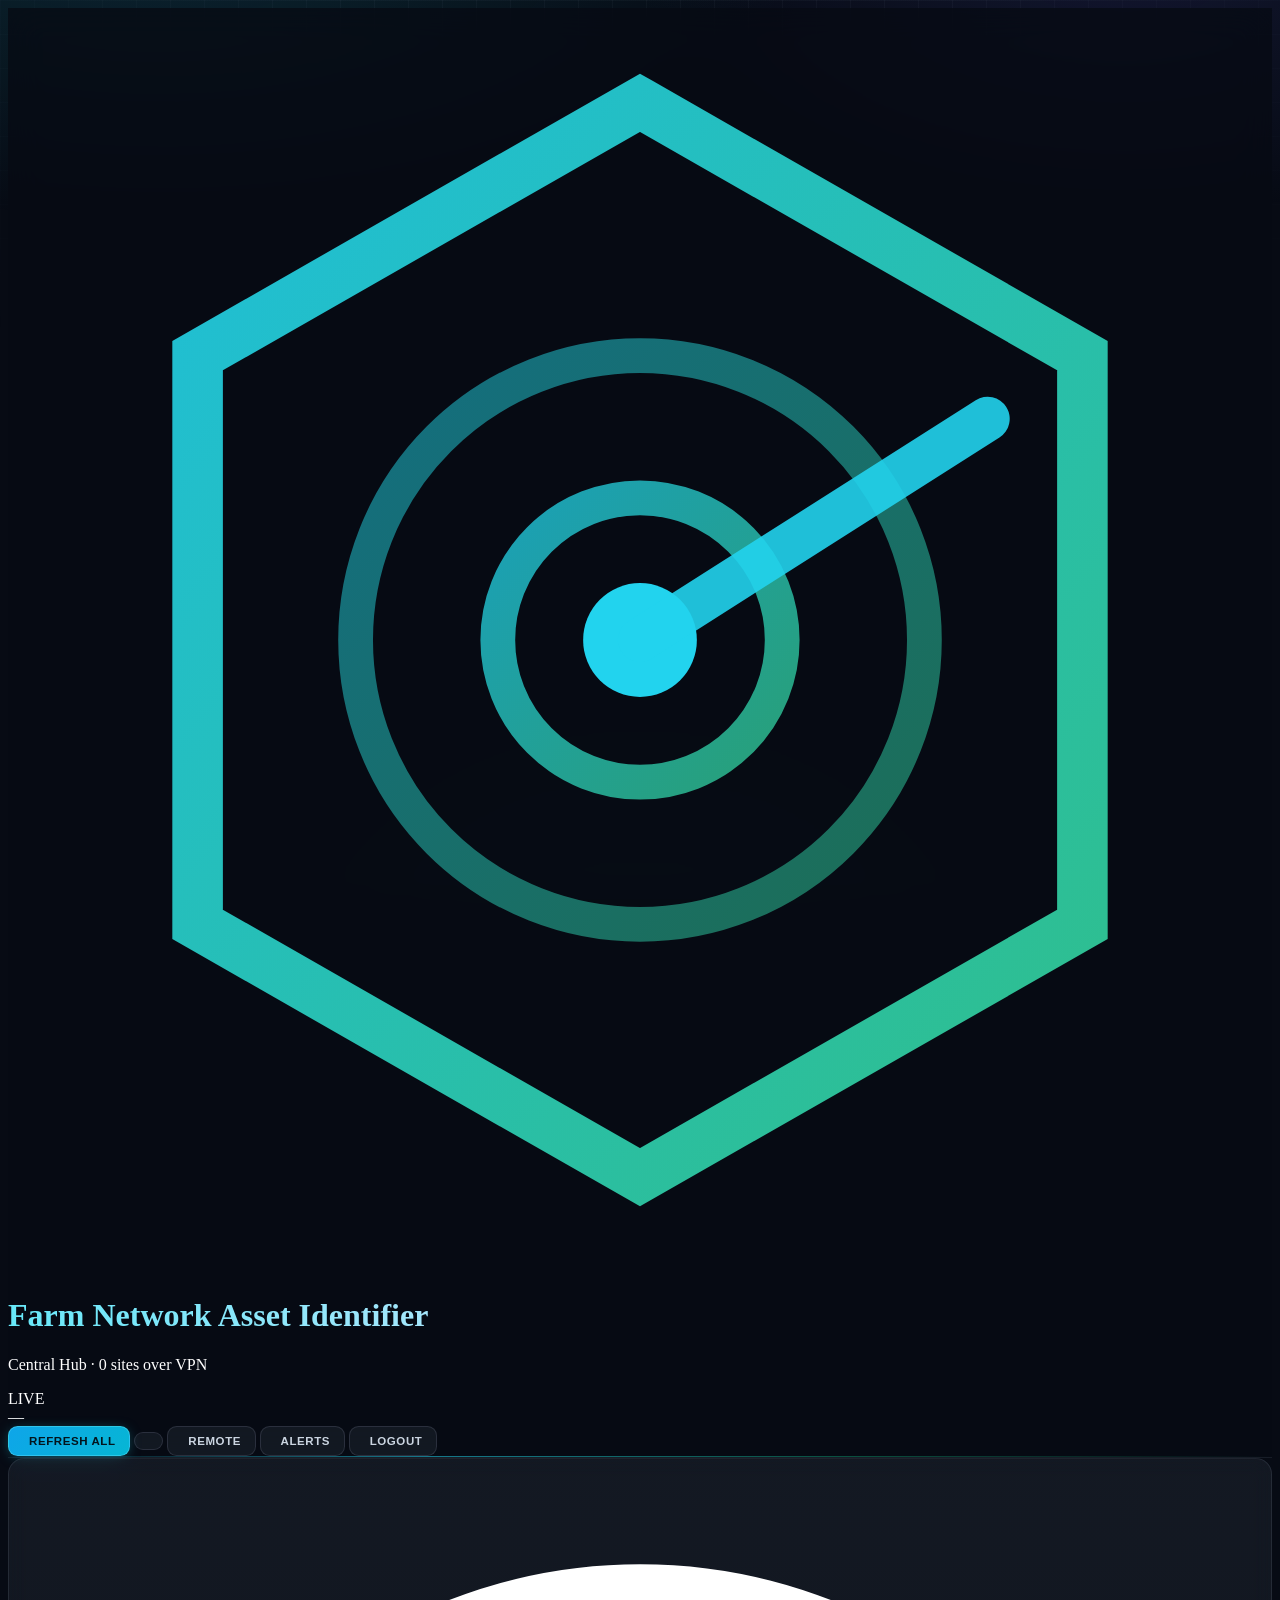
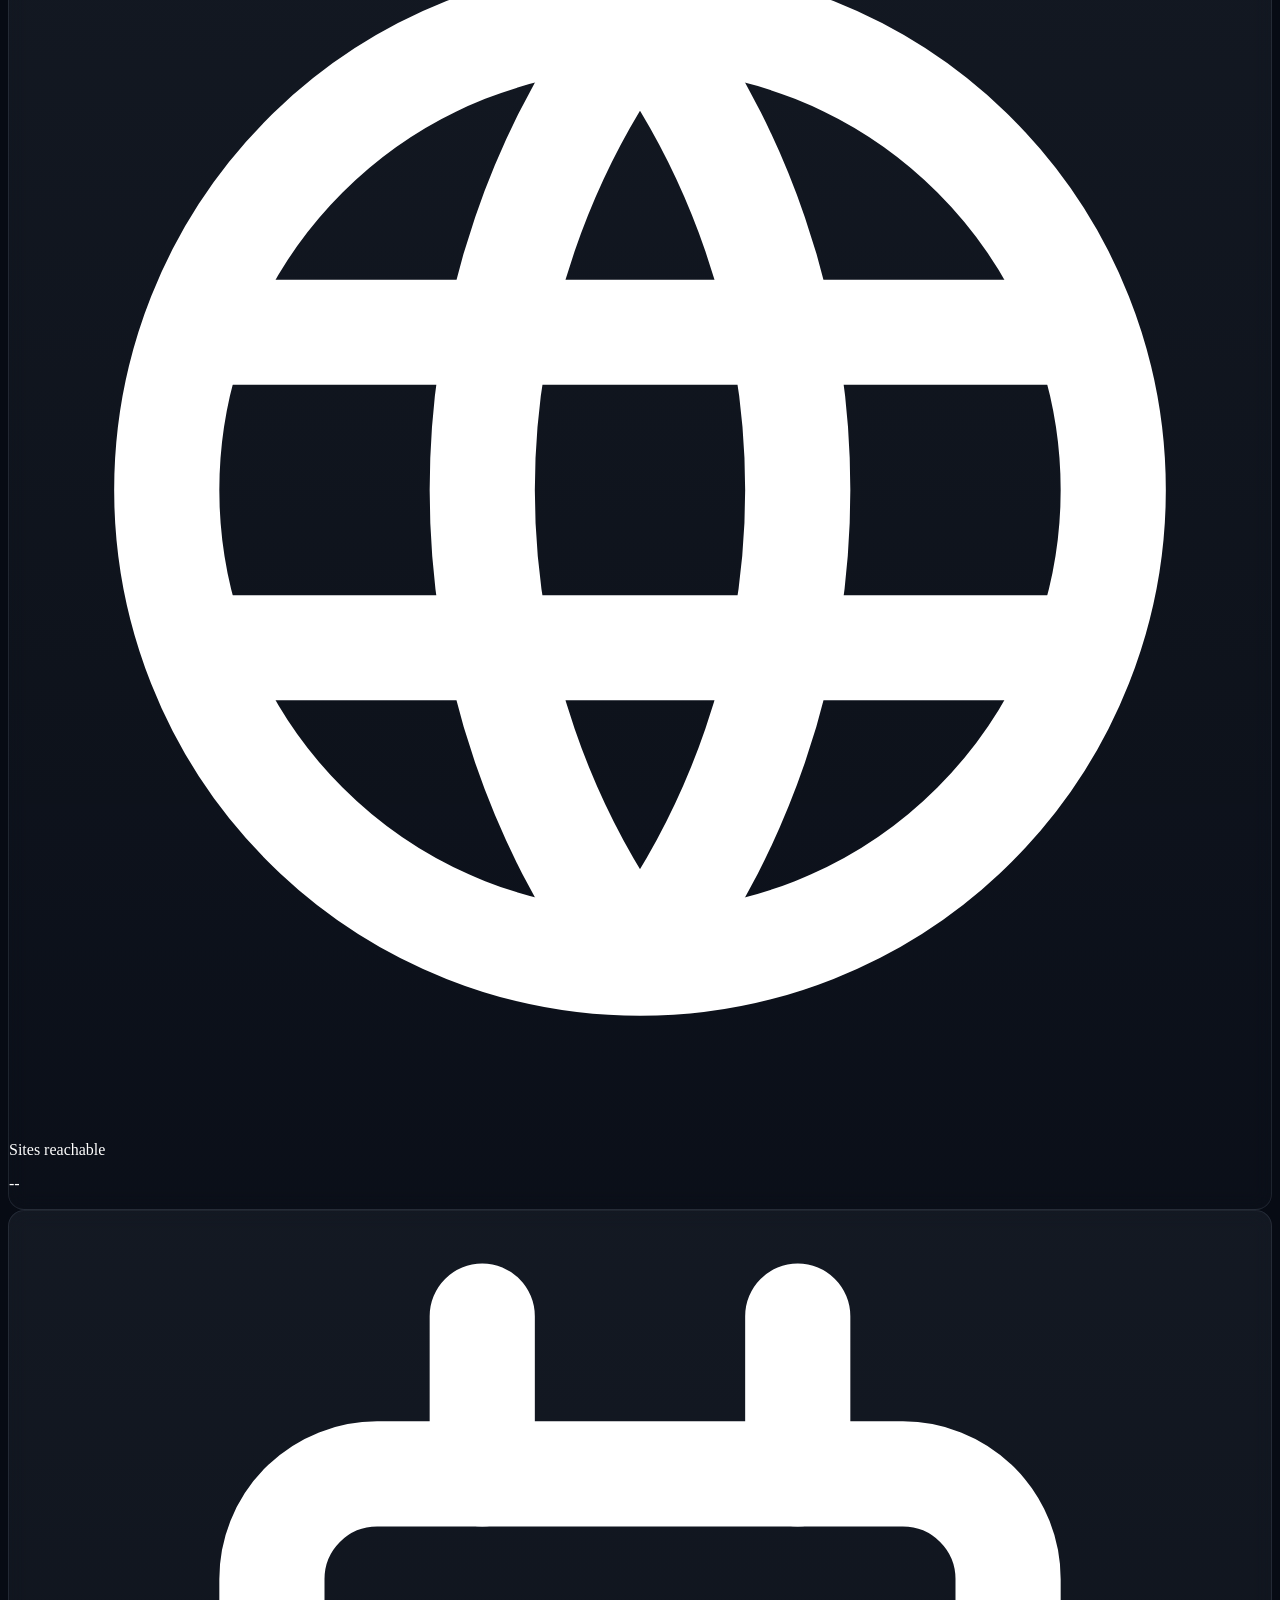
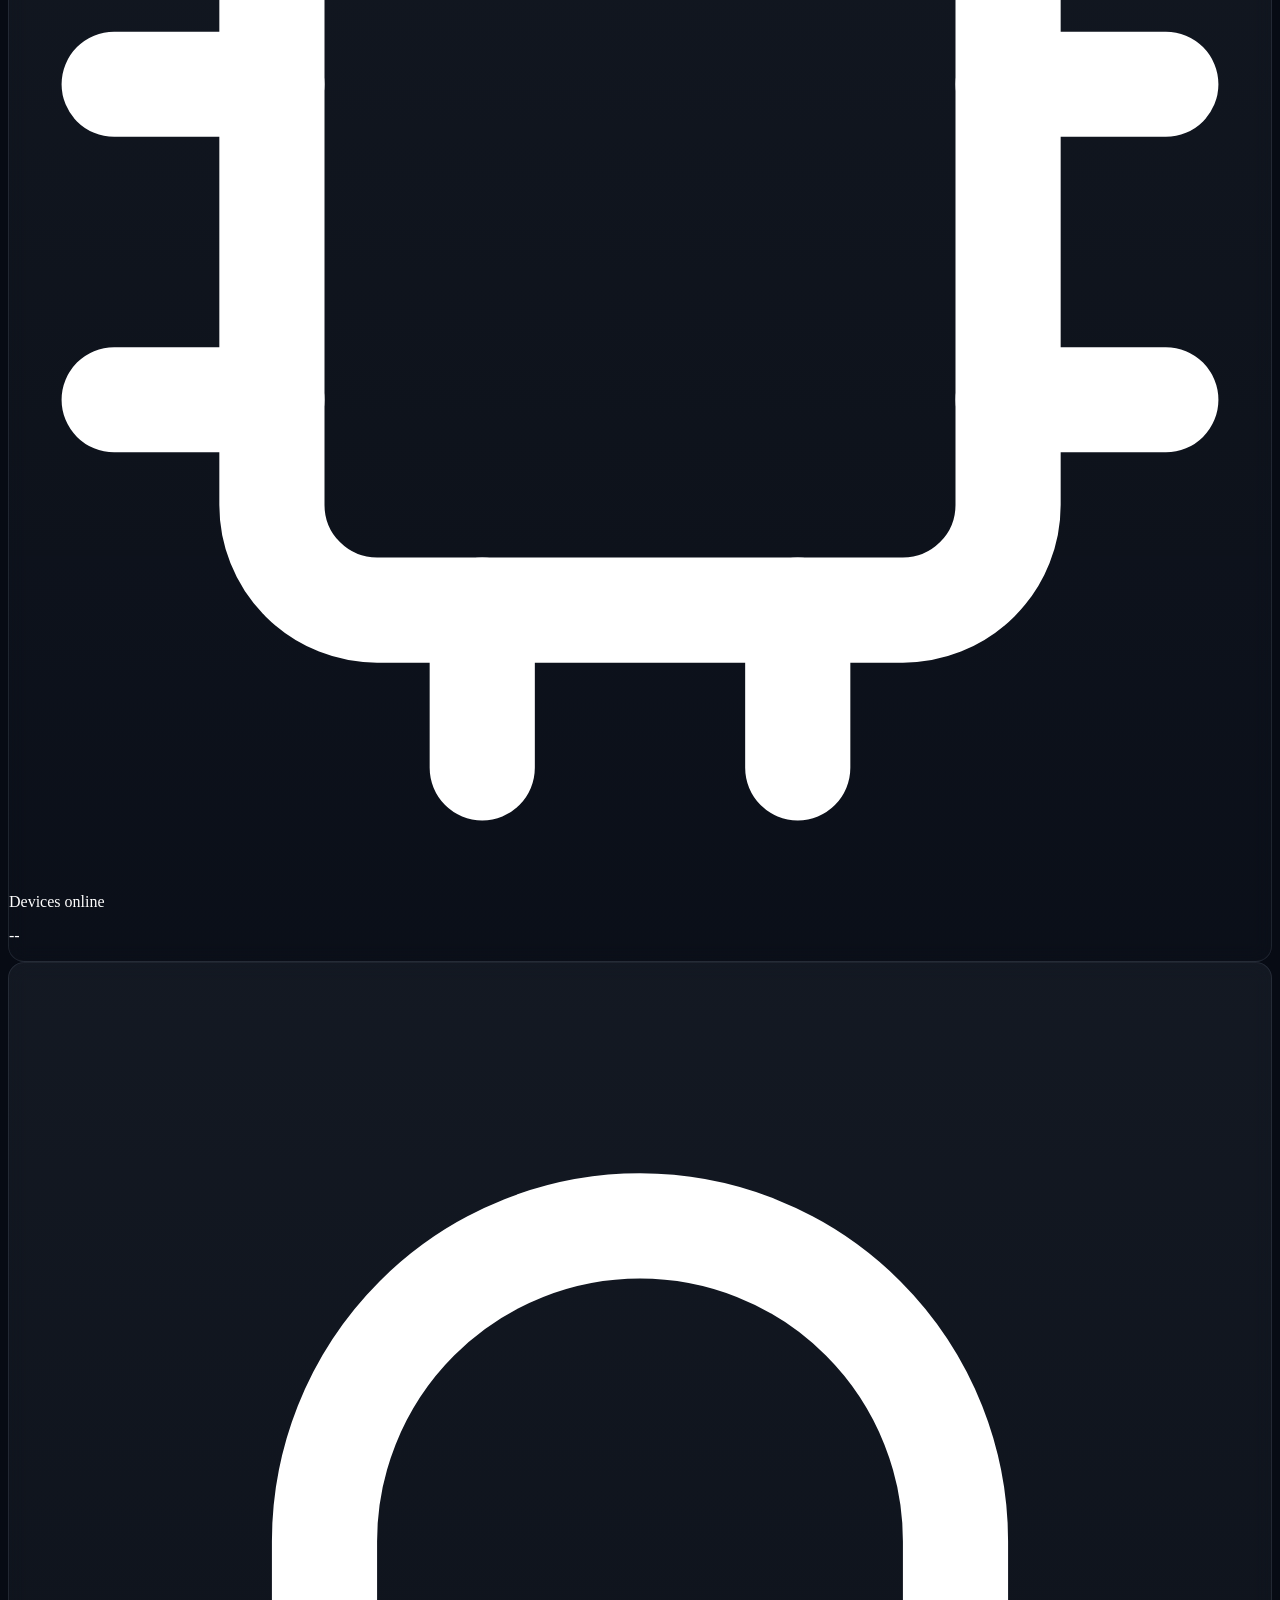
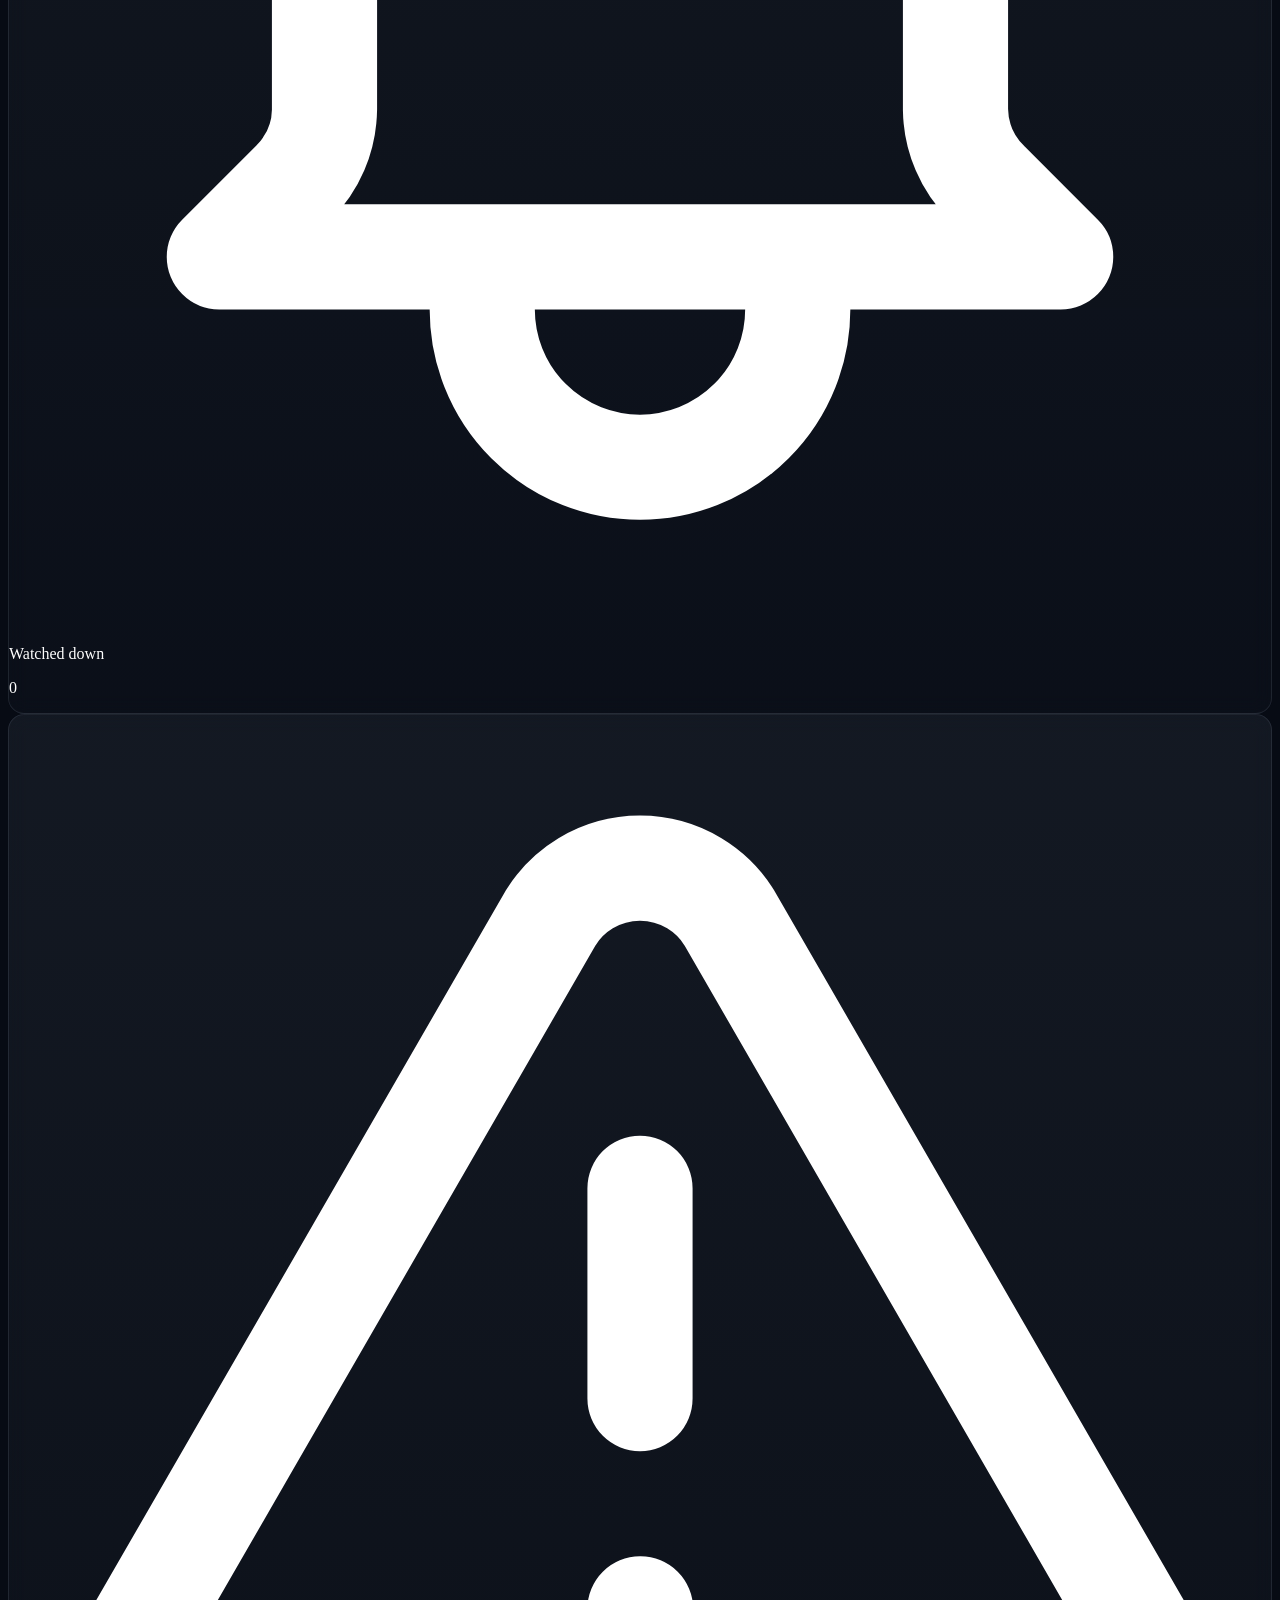
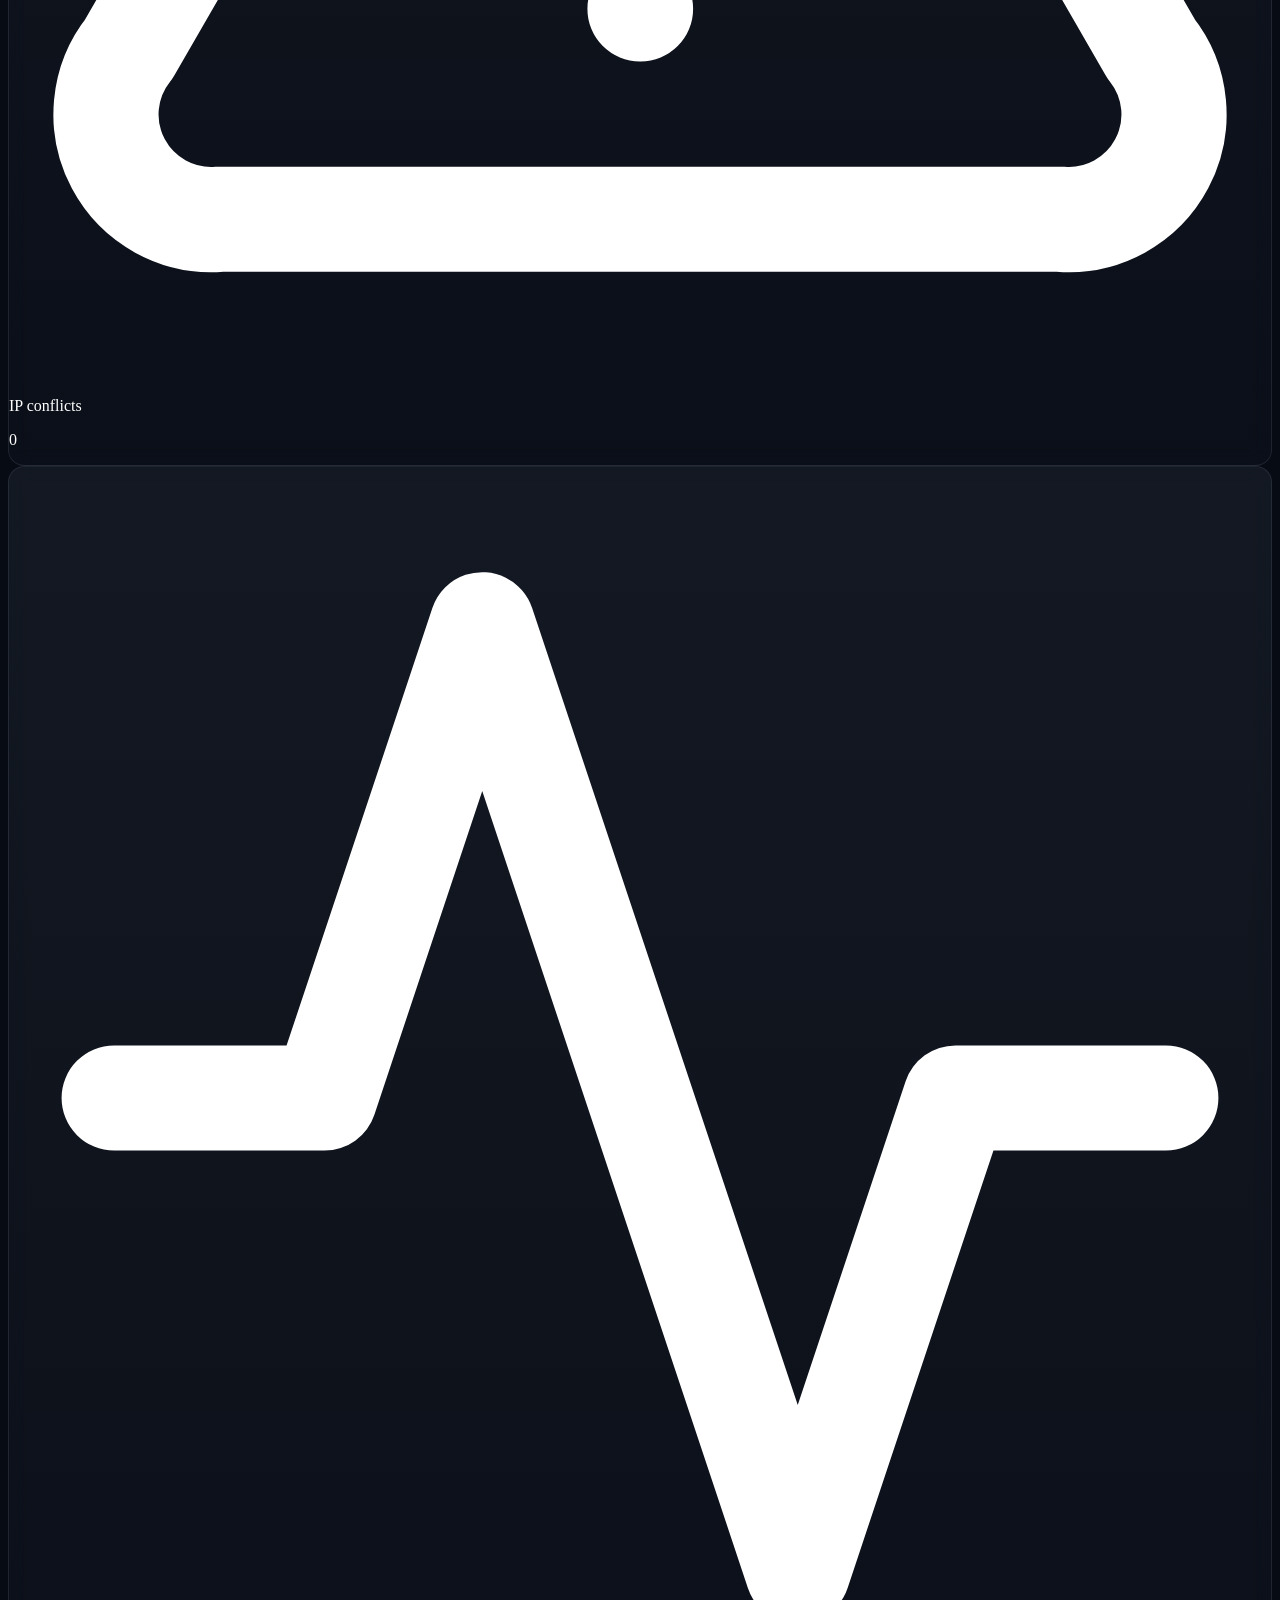
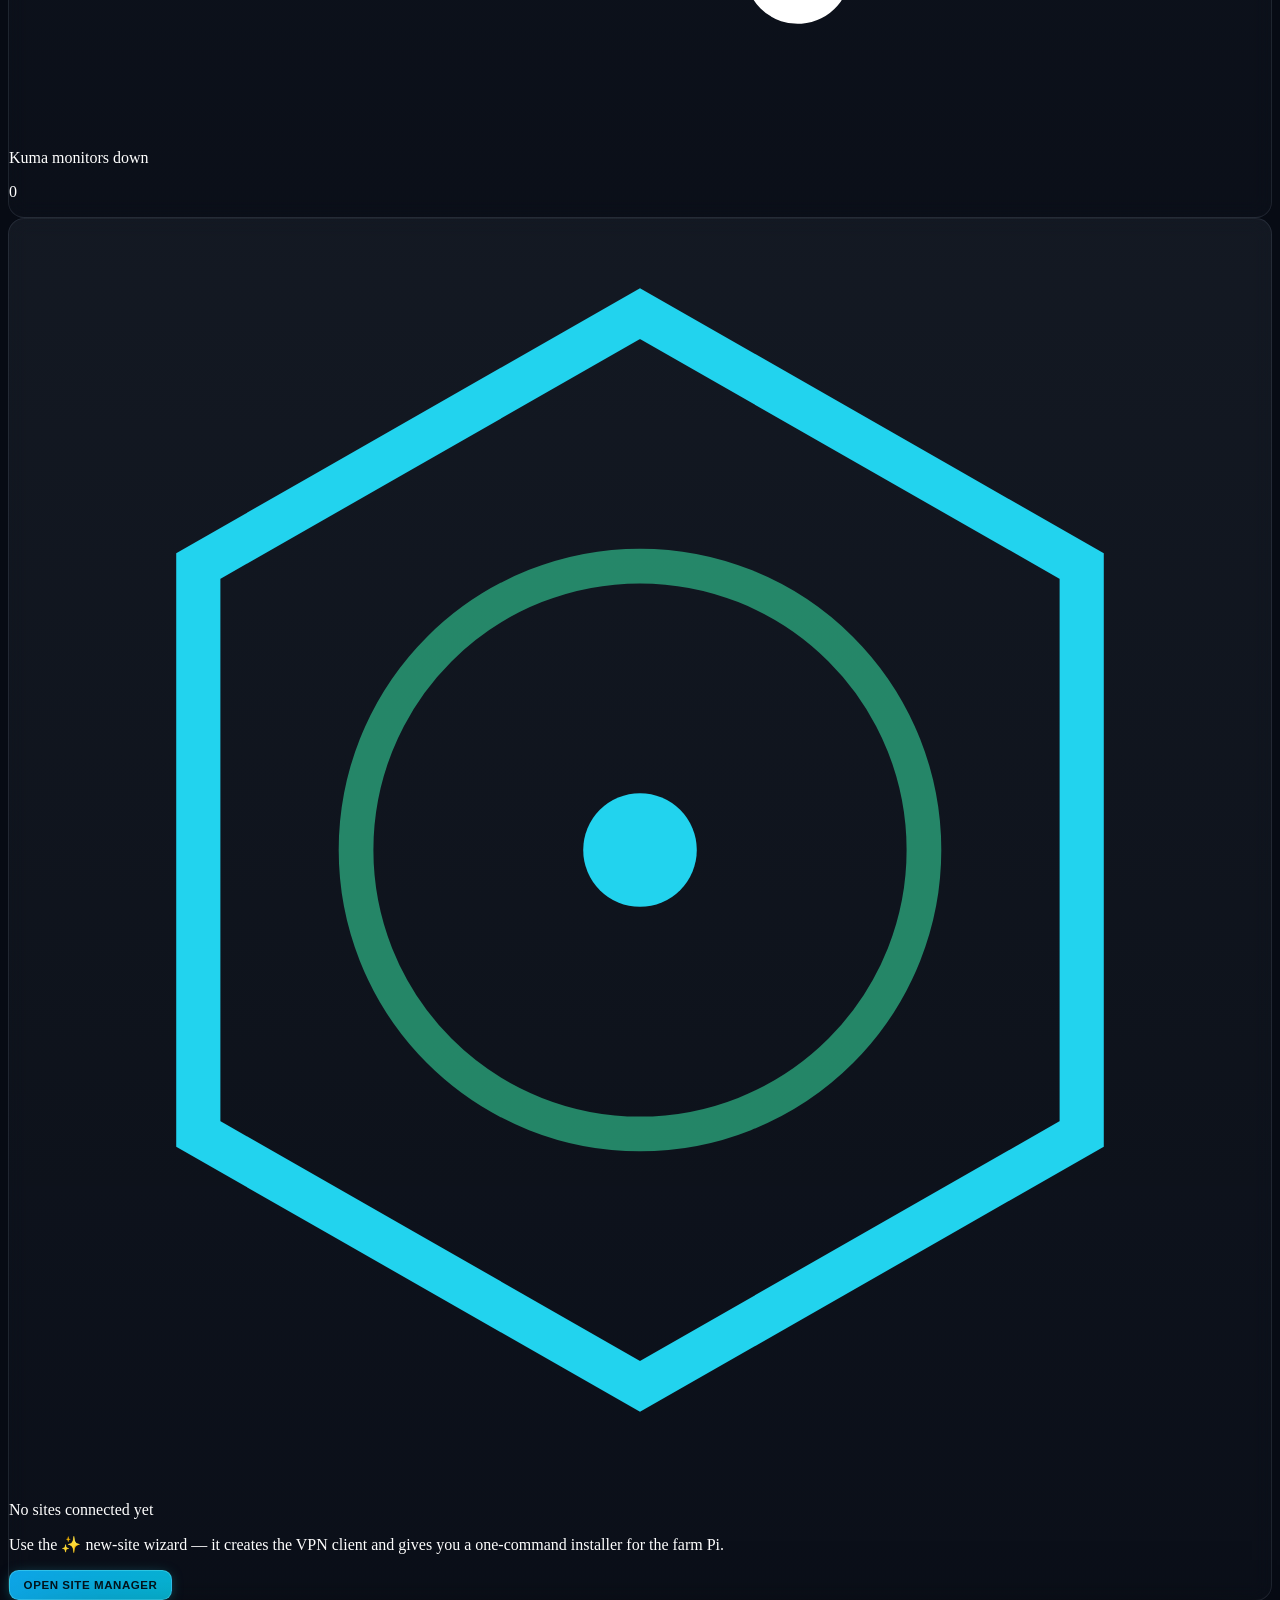
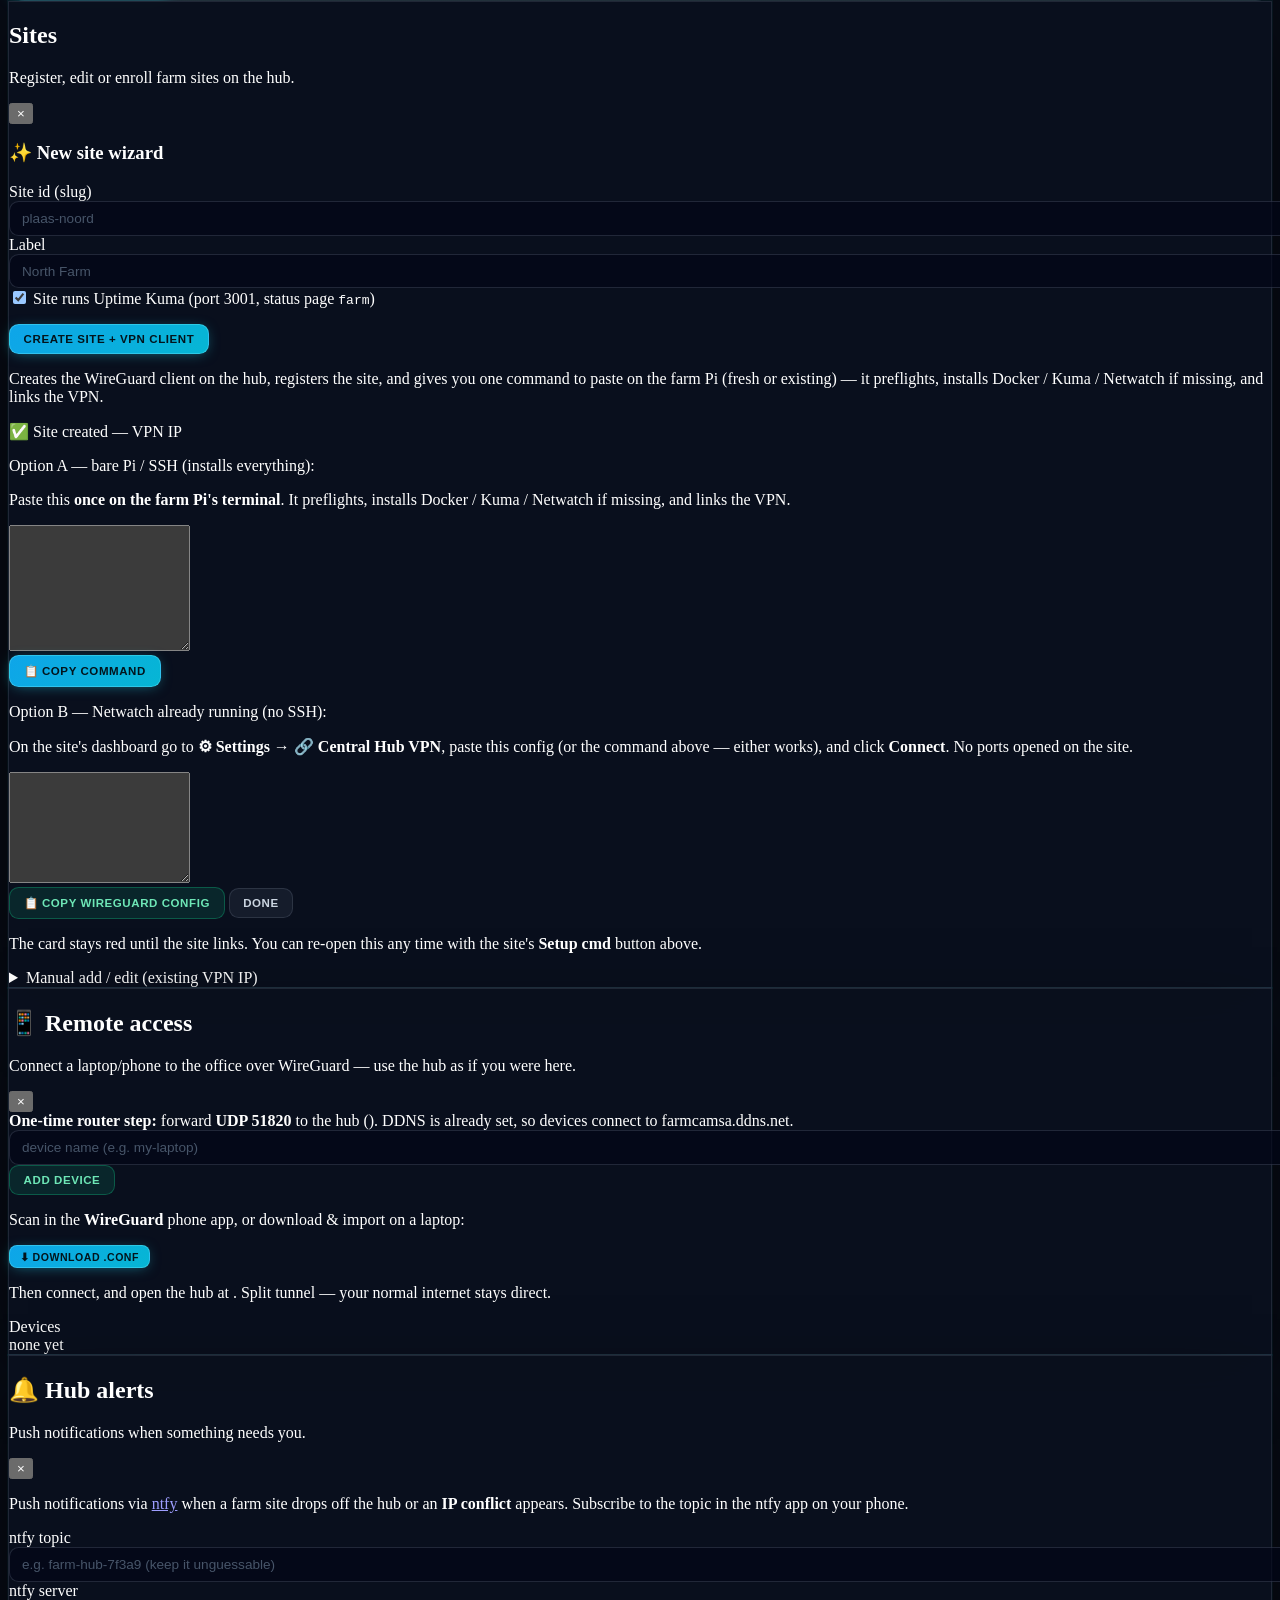
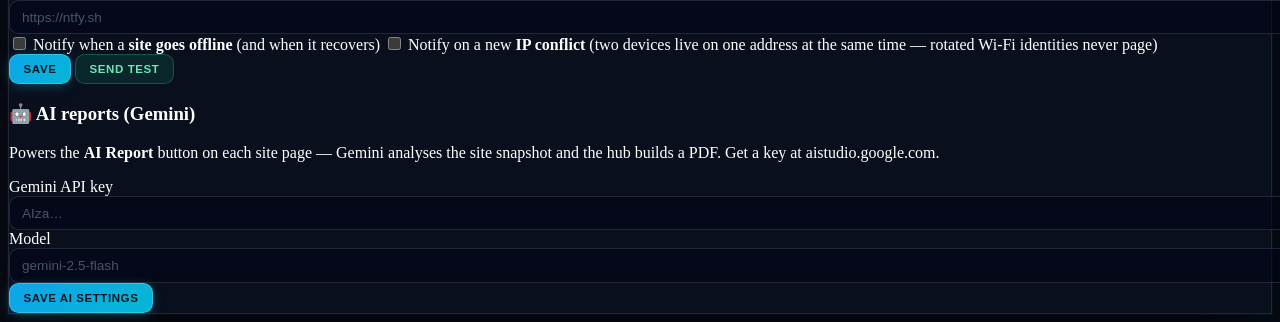
==== commit 0809e7d2: "Hub: CSV device export + Gemini AI PDF site report Site page gains two header actions. CSV: client-s" ====
--- a/hub/app/static/index.html
+++ b/hub/app/static/index.html
@@ -360,6 +360,22 @@
                     <button onclick="testAlerts()" class="btn btn-success">Send test</button>
                     <span id="al-result" class="text-xs"></span>
                 </div>
+                <div class="pt-4 border-t border-white/10">
+                    <h3 class="text-xs font-bold text-slate-500 uppercase tracking-wider mb-2">🤖 AI reports (Gemini)</h3>
+                    <p class="text-xs text-slate-500 mb-2">Powers the <b class="text-slate-300">AI Report</b> button on each site page — Gemini analyses the site snapshot and the hub builds a PDF. Get a key at <span class="font-mono text-cyan-300">aistudio.google.com</span>.</p>
+                    <div>
+                        <label class="text-xs font-bold text-slate-500 uppercase tracking-wider block mb-1">Gemini API key</label>
+                        <input id="ai-key" type="password" autocomplete="off" class="inp font-mono" placeholder="AIza…">
+                    </div>
+                    <div class="mt-2">
+                        <label class="text-xs font-bold text-slate-500 uppercase tracking-wider block mb-1">Model</label>
+                        <input id="ai-model" type="text" class="inp font-mono" placeholder="gemini-2.5-flash">
+                    </div>
+                    <div class="flex items-center gap-2 mt-2">
+                        <button onclick="saveAi()" class="btn btn-primary">Save AI settings</button>
+                        <span id="ai-result" class="text-xs"></span>
+                    </div>
+                </div>
             </div>
         </div>
     </div>
@@ -554,6 +570,7 @@
         async function openAlerts(){
             document.getElementById('alerts-modal').classList.remove('hidden');
             document.getElementById('al-result').textContent = '';
+            document.getElementById('ai-result').textContent = '';
             try {
                 const a = await (await fetch('/api/hub/alerts')).json();
                 document.getElementById('al-topic').value = a.ntfy_topic || '';
@@ -561,6 +578,25 @@
                 document.getElementById('al-site-offline').checked = a.notify_site_offline !== false;
                 document.getElementById('al-ip-conflict').checked = a.notify_ip_conflict !== false;
             } catch(e){}
+            try {
+                const ai = await (await fetch('/api/hub/ai')).json();
+                document.getElementById('ai-model').value = ai.gemini_model || 'gemini-2.5-flash';
+                document.getElementById('ai-key').value = '';
+                document.getElementById('ai-key').placeholder =
+                    ai.key_set ? `key saved (…${ai.key_tail}) — leave blank to keep` : 'AIza…';
+            } catch(e){}
+        }
+        async function saveAi(){
+            const r = document.getElementById('ai-result');
+            r.textContent = 'Saving…'; r.className = 'text-xs text-slate-500';
+            const body = { gemini_model: document.getElementById('ai-model').value };
+            const key = document.getElementById('ai-key').value.trim();
+            if (key) body.gemini_api_key = key;   // blank = keep the stored key
+            try {
+                await fetch('/api/hub/ai', {method:'POST', headers:{'Content-Type':'application/json'}, body: JSON.stringify(body)});
+                r.textContent = 'Saved.'; r.className = 'text-xs text-emerald-400';
+                document.getElementById('ai-key').value = '';
+            } catch(e){ r.textContent = 'Failed.'; r.className = 'text-xs text-rose-400'; }
         }
         function closeAlerts(){ document.getElementById('alerts-modal').classList.add('hidden'); }
         async function saveAlerts(){
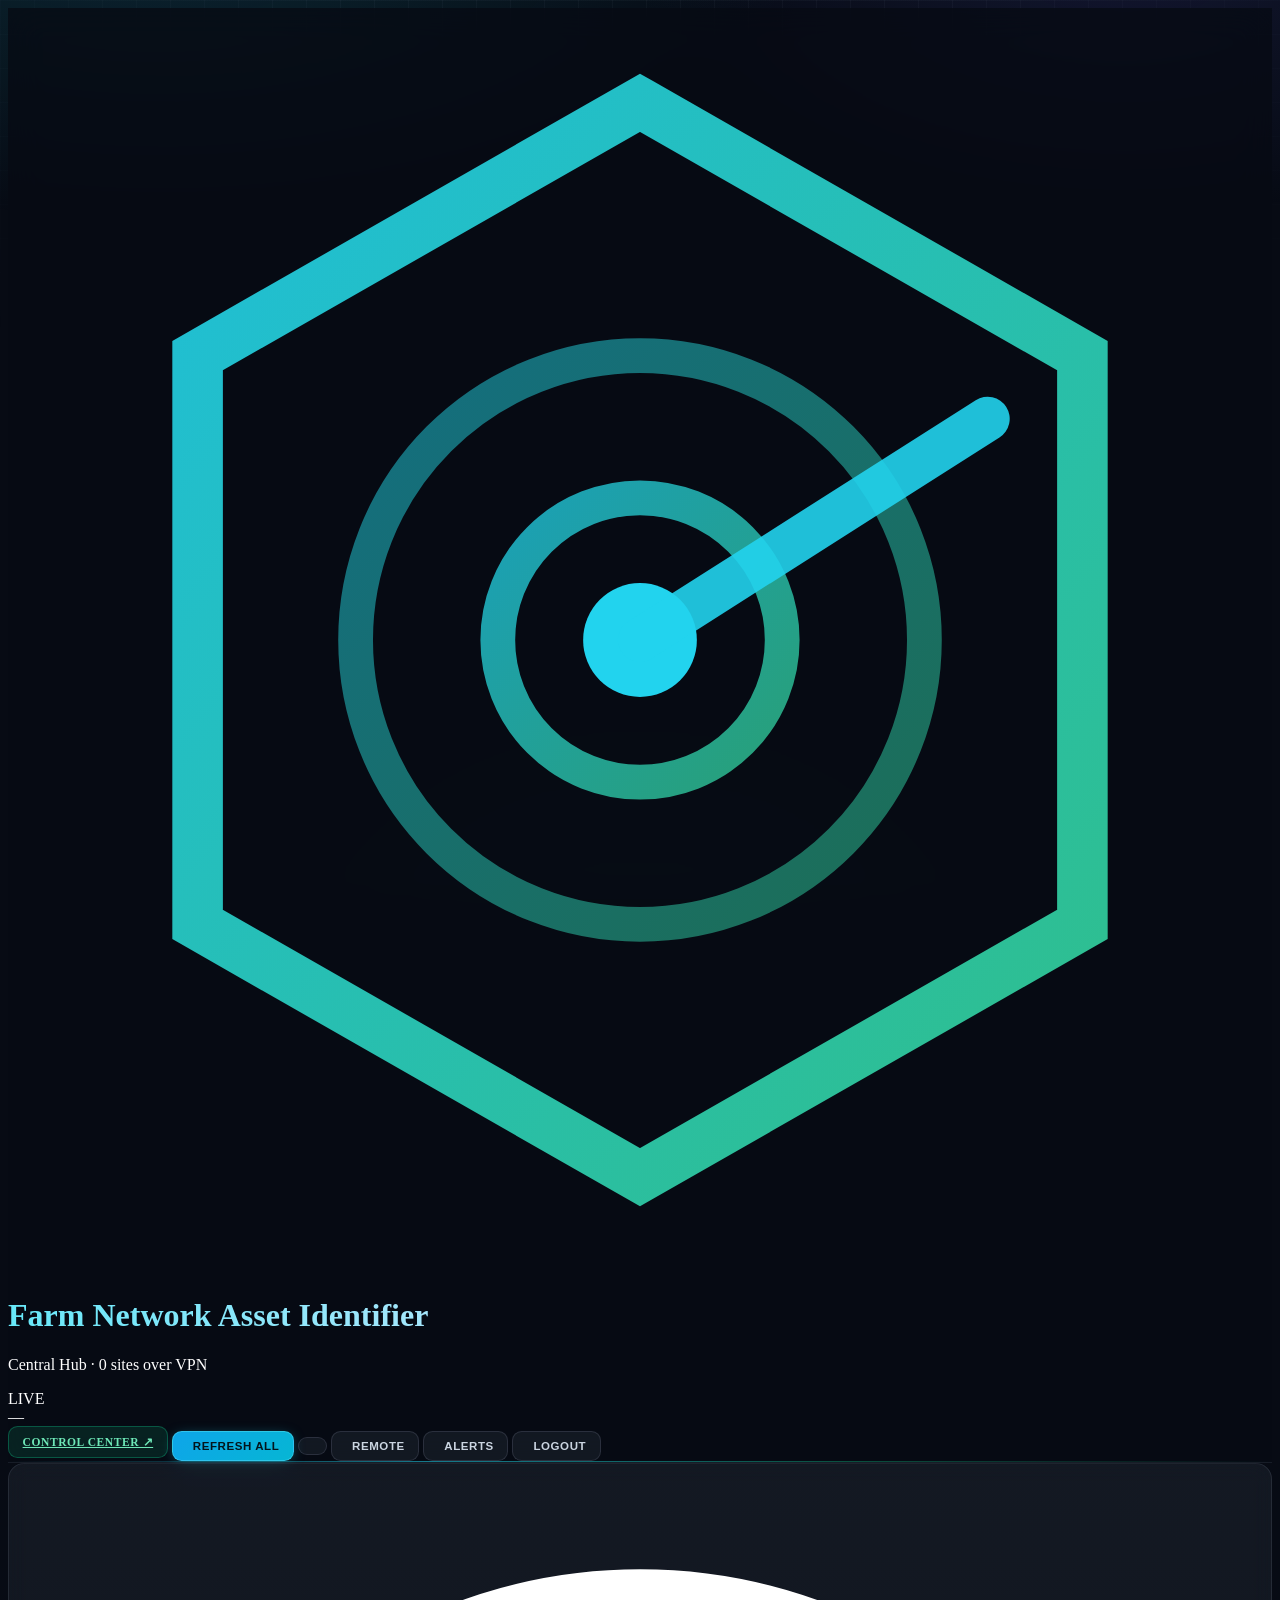
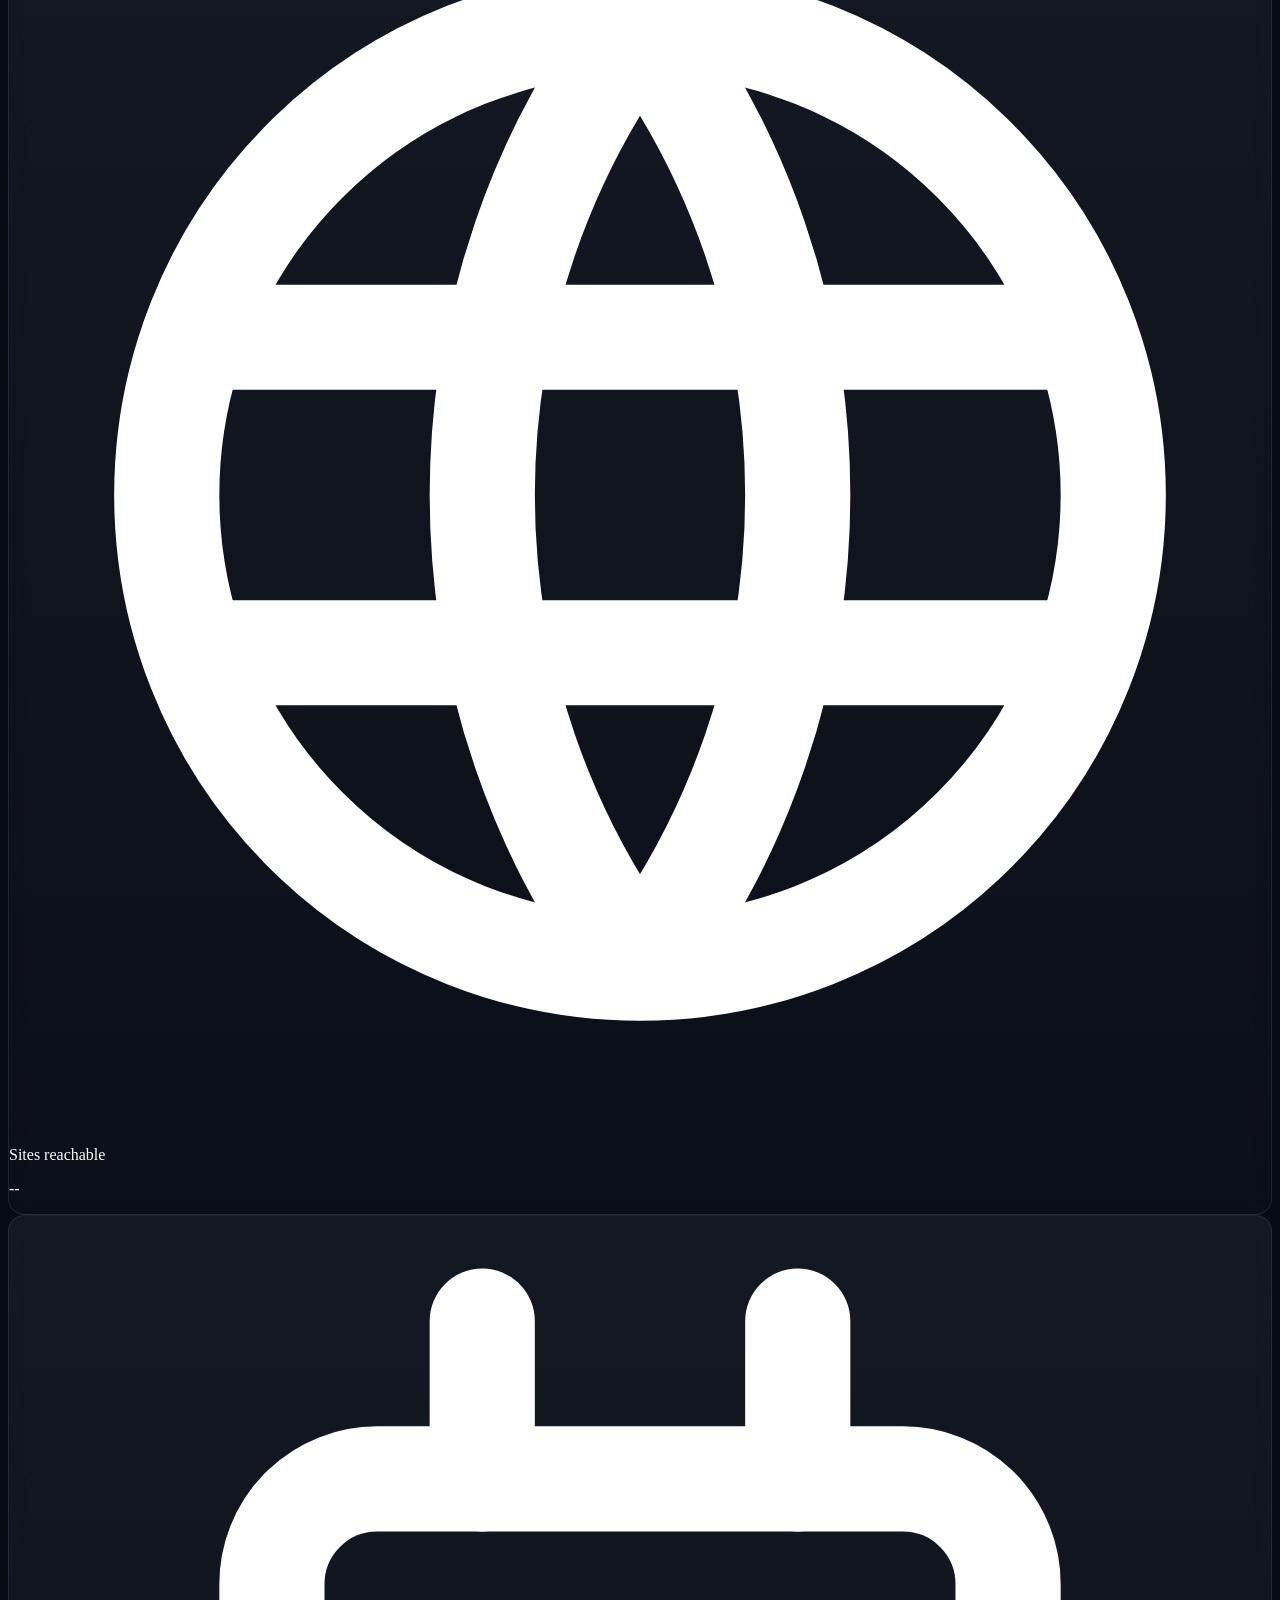
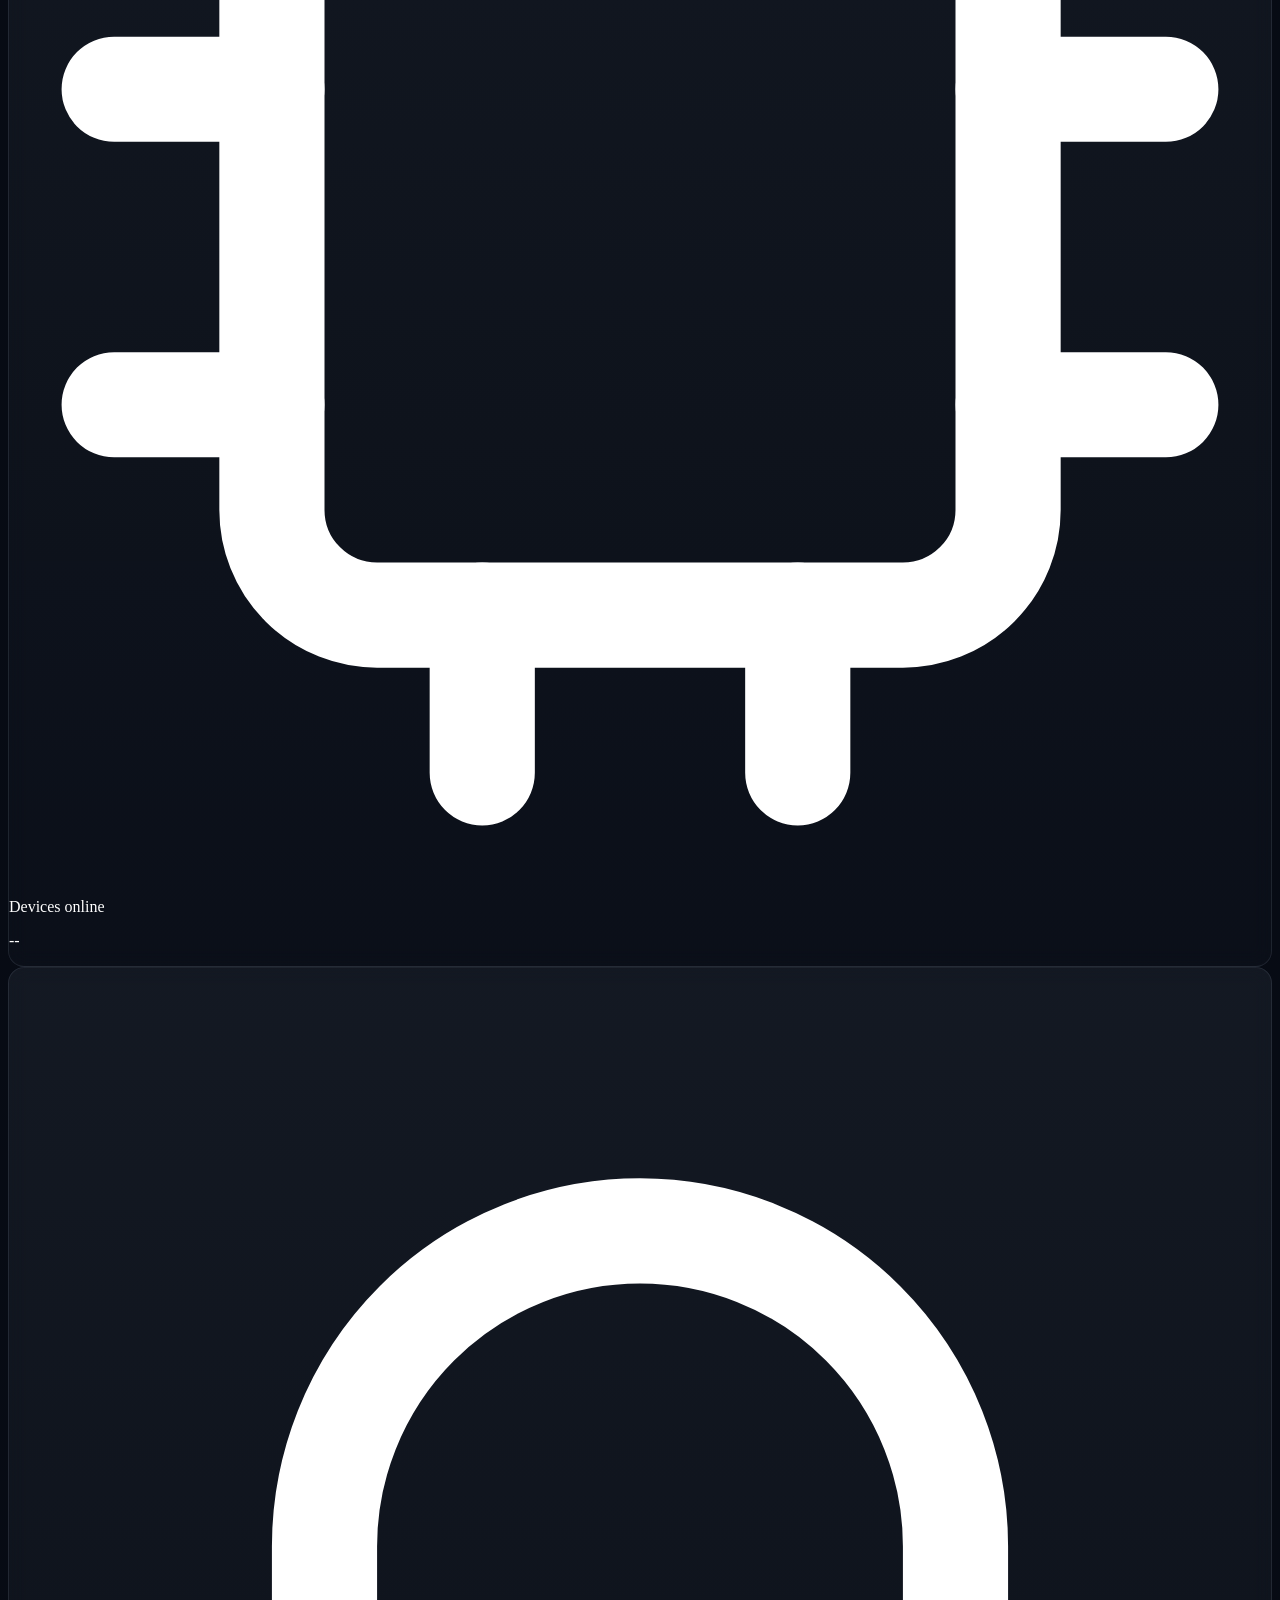
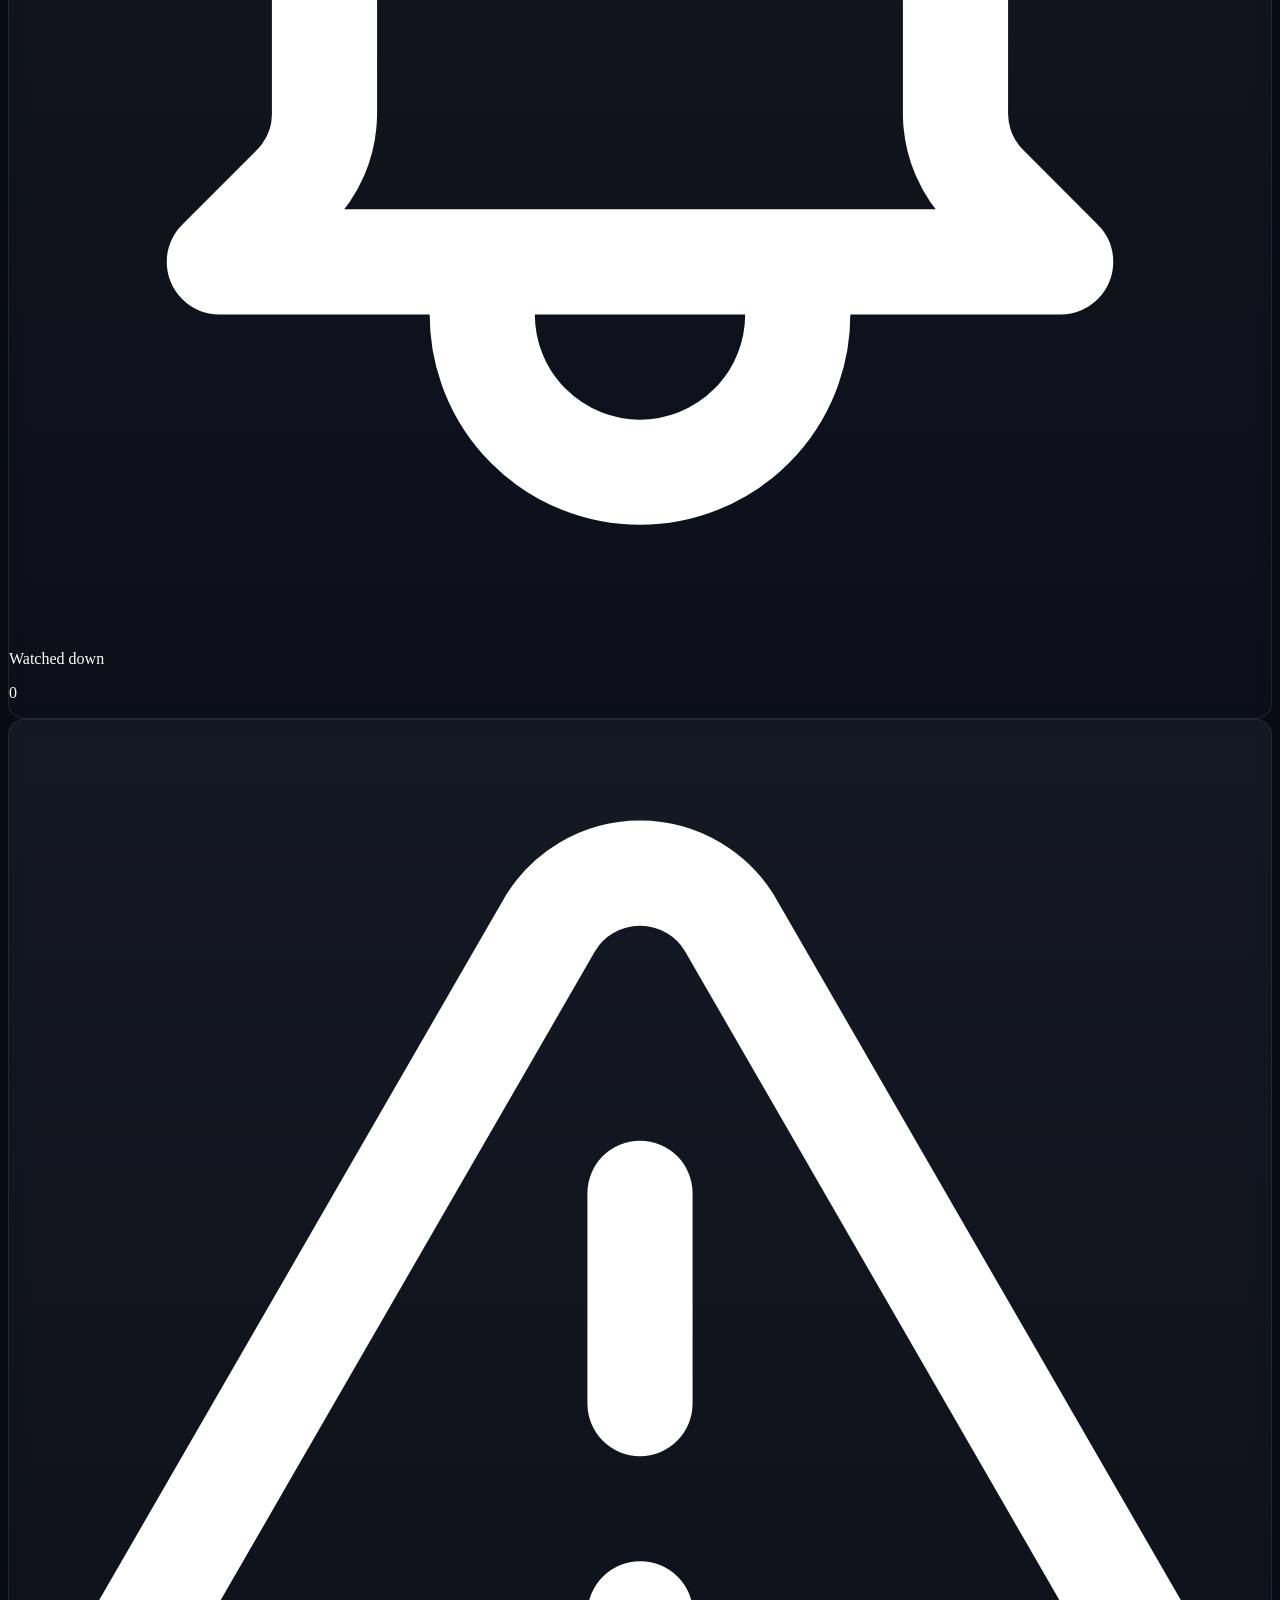
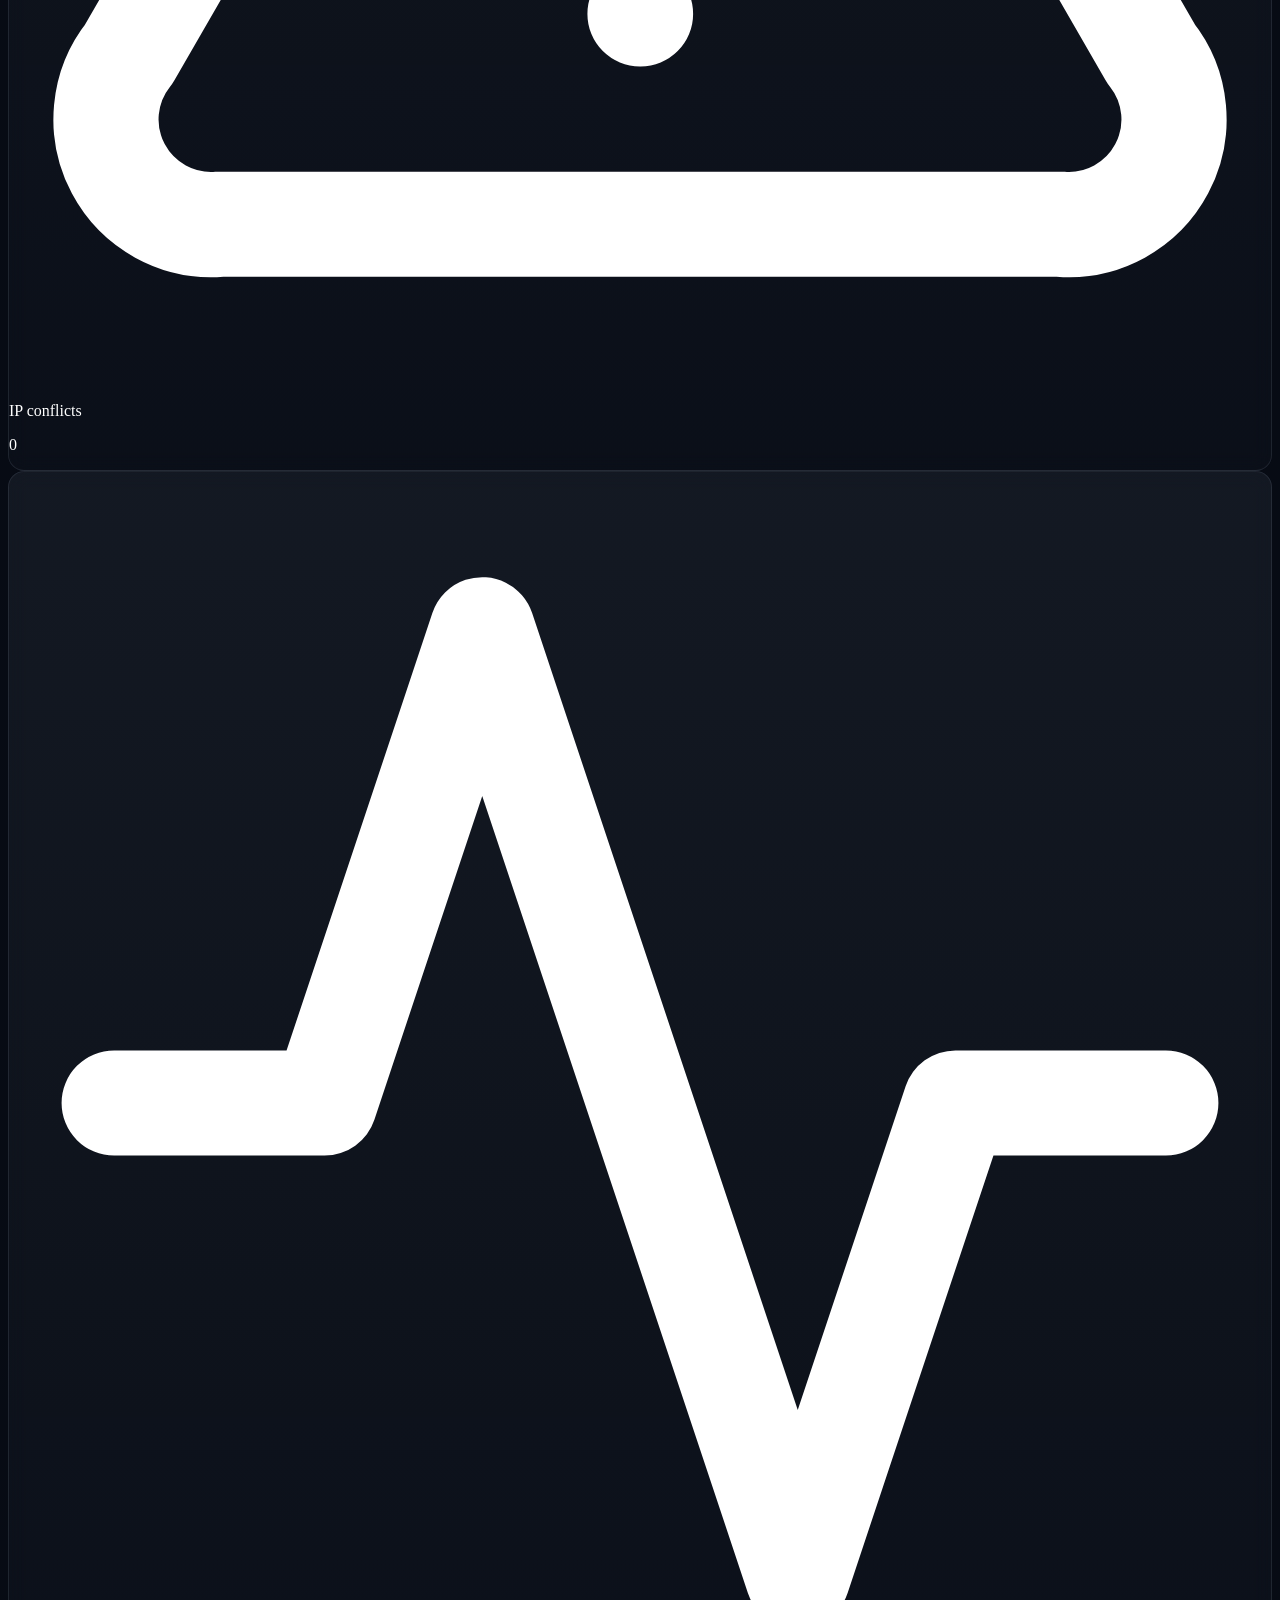
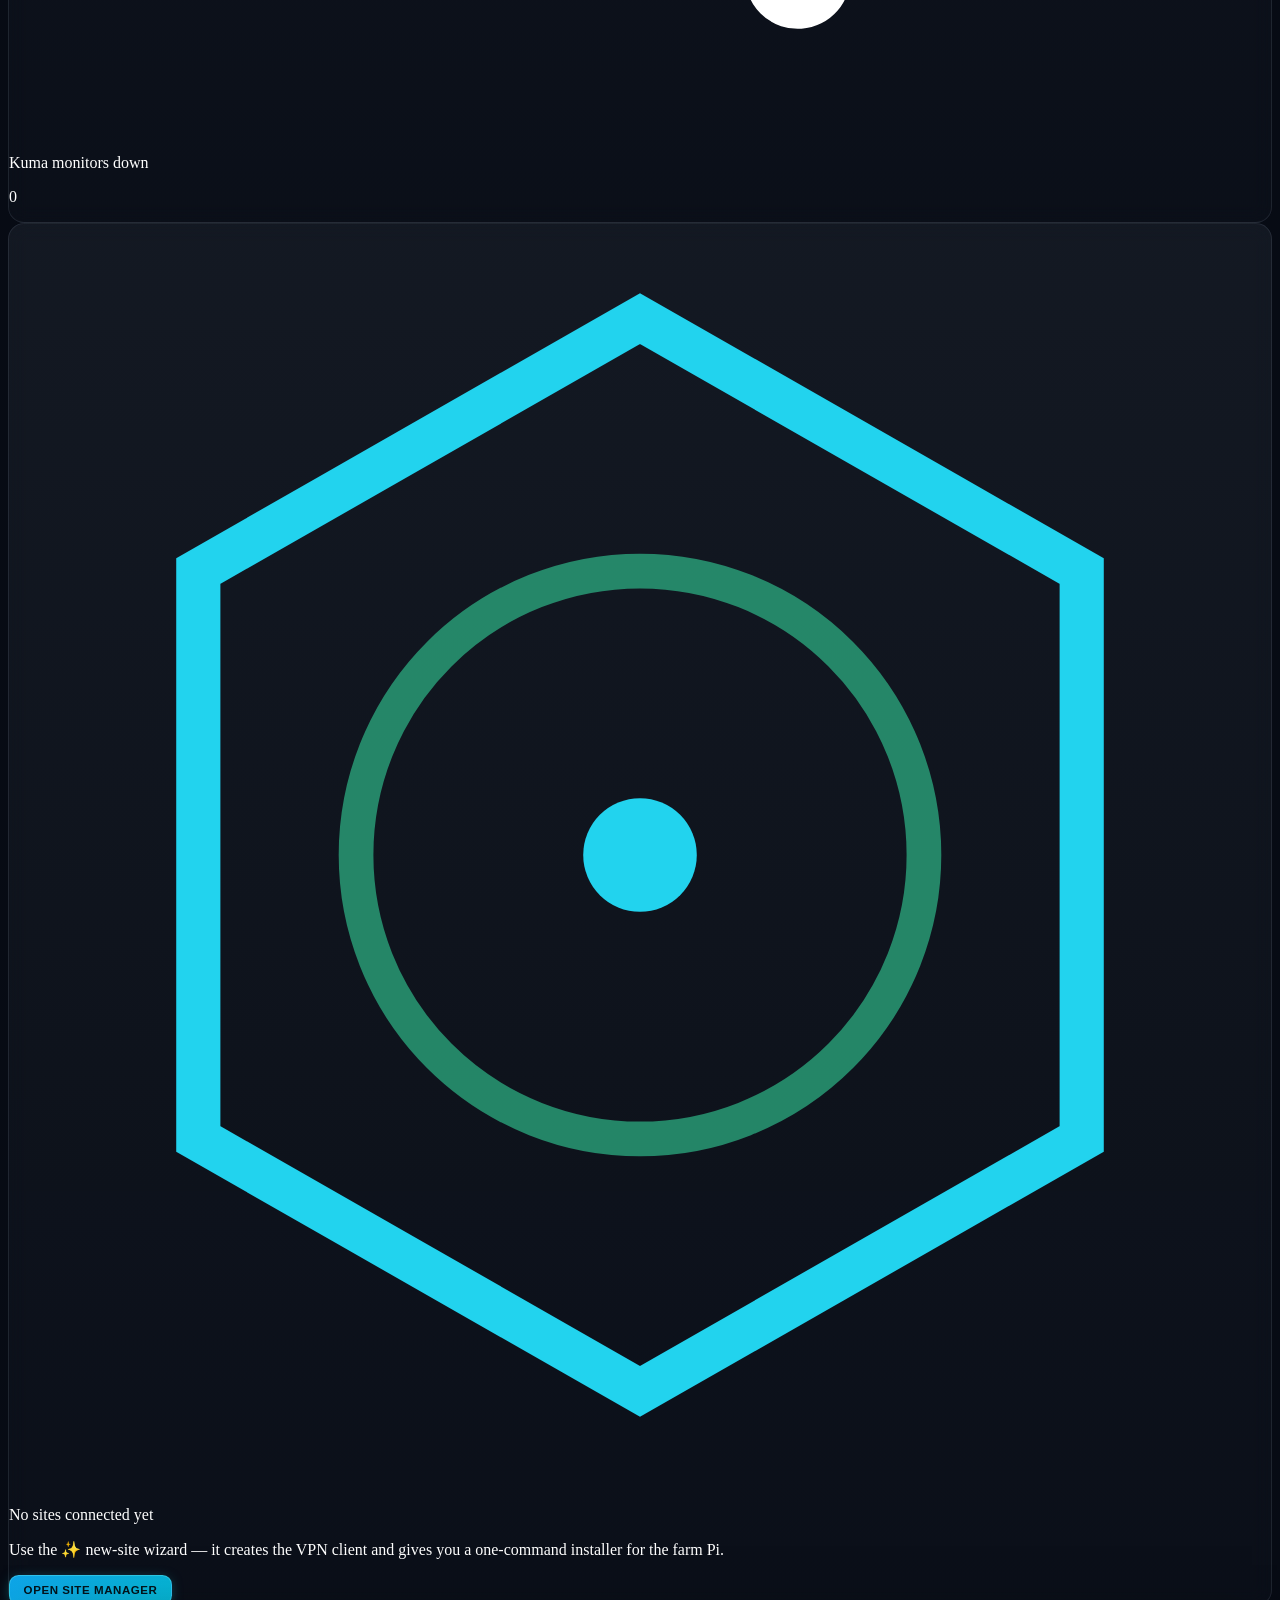
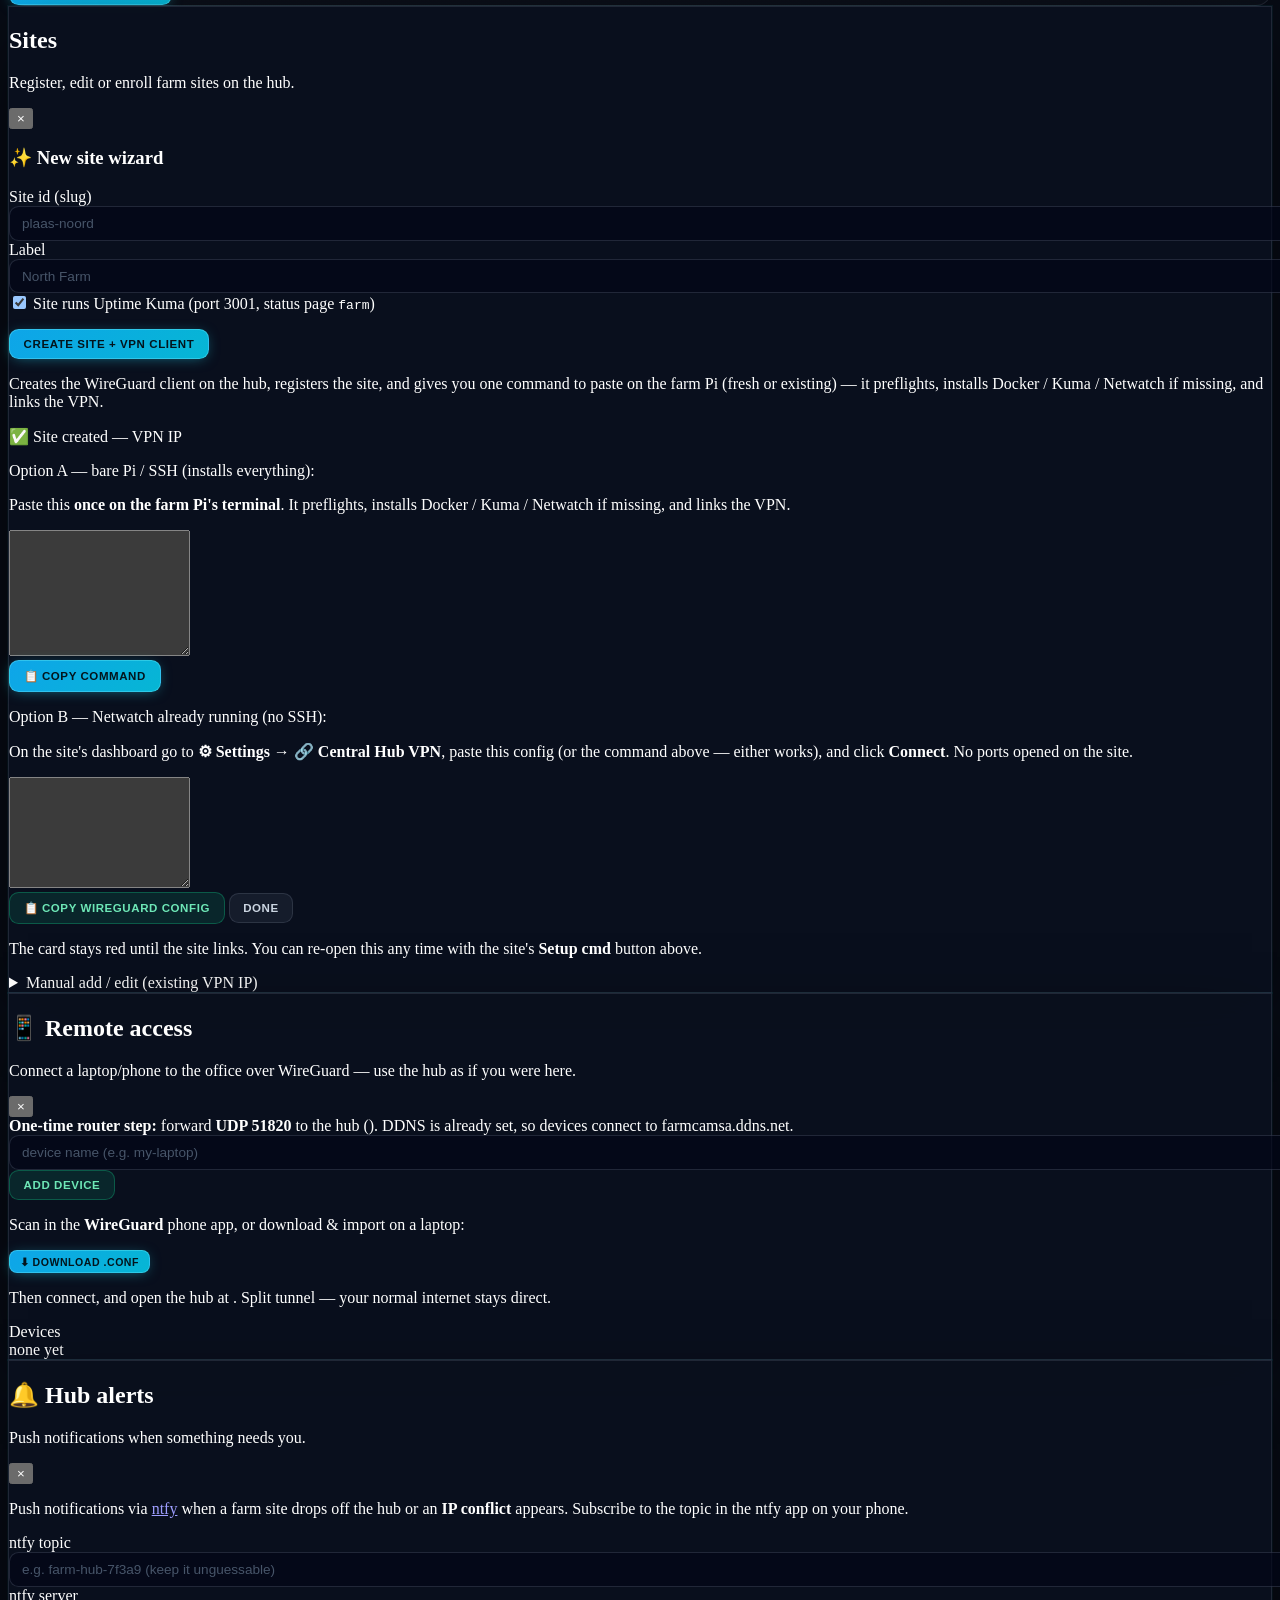
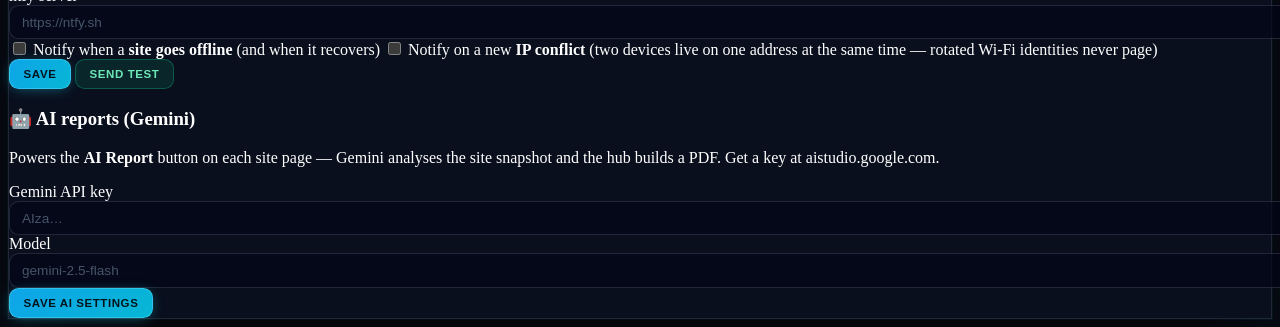
==== commit 8c7559ce: "Control Center: read-only operator view, plus managed-service reviews Codex work from 2026-09-13: /c" ====
--- a/hub/app/static/index.html
+++ b/hub/app/static/index.html
@@ -106,6 +106,7 @@
                     </div>
                     <span id="last-upd" class="text-[10px] text-slate-500 tabular-nums">—</span>
                 </div>
+                <a href="/control-center" class="btn btn-success">Control center ↗</a>
                 <button onclick="pollNow()" id="refresh-btn" class="btn btn-primary">
                     <svg class="w-3.5 h-3.5" fill="none" stroke="currentColor" stroke-width="2.2" viewBox="0 0 24 24"><path stroke-linecap="round" stroke-linejoin="round" d="M4 4v5h5M20 20v-5h-5M4.6 9a8 8 0 0114-3.2M19.4 15a8 8 0 01-14 3.2"/></svg>
                     Refresh all
@@ -420,6 +421,10 @@
             const conflicts = s.conflicts ? `<span class="chip bg-orange-500/15 text-orange-300 border border-orange-400/25">⚠️ ${s.conflicts} IP conflict${s.conflicts>1?'s':''}</span>` : '';
             const rotated = s.rotated ? `<span class="chip bg-slate-500/15 text-slate-400 border border-slate-400/20" title="The same address was held by different MACs in turn (rotating private Wi-Fi MAC, DHCP reuse) — not a live conflict">🔁 ${s.rotated} IP reuse</span>` : '';
             const stale = s.stale ? '<span class="chip bg-slate-500/15 text-slate-400">stale data</span>' : '';
+            const piHealth = s.pi_health === 'crit'
+                ? '<span class="chip bg-red-500/15 text-red-300 border border-red-400/30">🩺 Pi CRITICAL</span>'
+                : s.pi_health === 'warn'
+                    ? '<span class="chip bg-amber-500/15 text-amber-300">🩺 Pi warn</span>' : '';
             let kuma = '';
             if (s.kuma) {
                 const down = s.kuma.down ? `<span class="text-rose-400 font-bold">↓${s.kuma.down}</span>` : '';
@@ -442,7 +447,7 @@
                         <div class="text-right shrink-0 flex flex-col items-end gap-1">${latency}<p class="text-[11px] text-slate-500">scan ${fmtAgo(s.last_scan_ts)}</p></div>
                     </div>
                     <div>
-                        <div class="flex items-baseline gap-1.5 flex-wrap">${counts} ${watched} ${conflicts} ${rotated} ${stale}</div>
+                        <div class="flex items-baseline gap-1.5 flex-wrap">${counts} ${watched} ${conflicts} ${rotated} ${piHealth} ${stale}</div>
                         ${bar}
                     </div>
                     <div>${sparkBars(s.spark)}<p class="text-[10px] text-slate-500 mt-1 uppercase tracking-wider">Site reachability · last 24h ${s.reach_24h !== null ? '· ' + s.reach_24h + '%' : ''}</p></div>
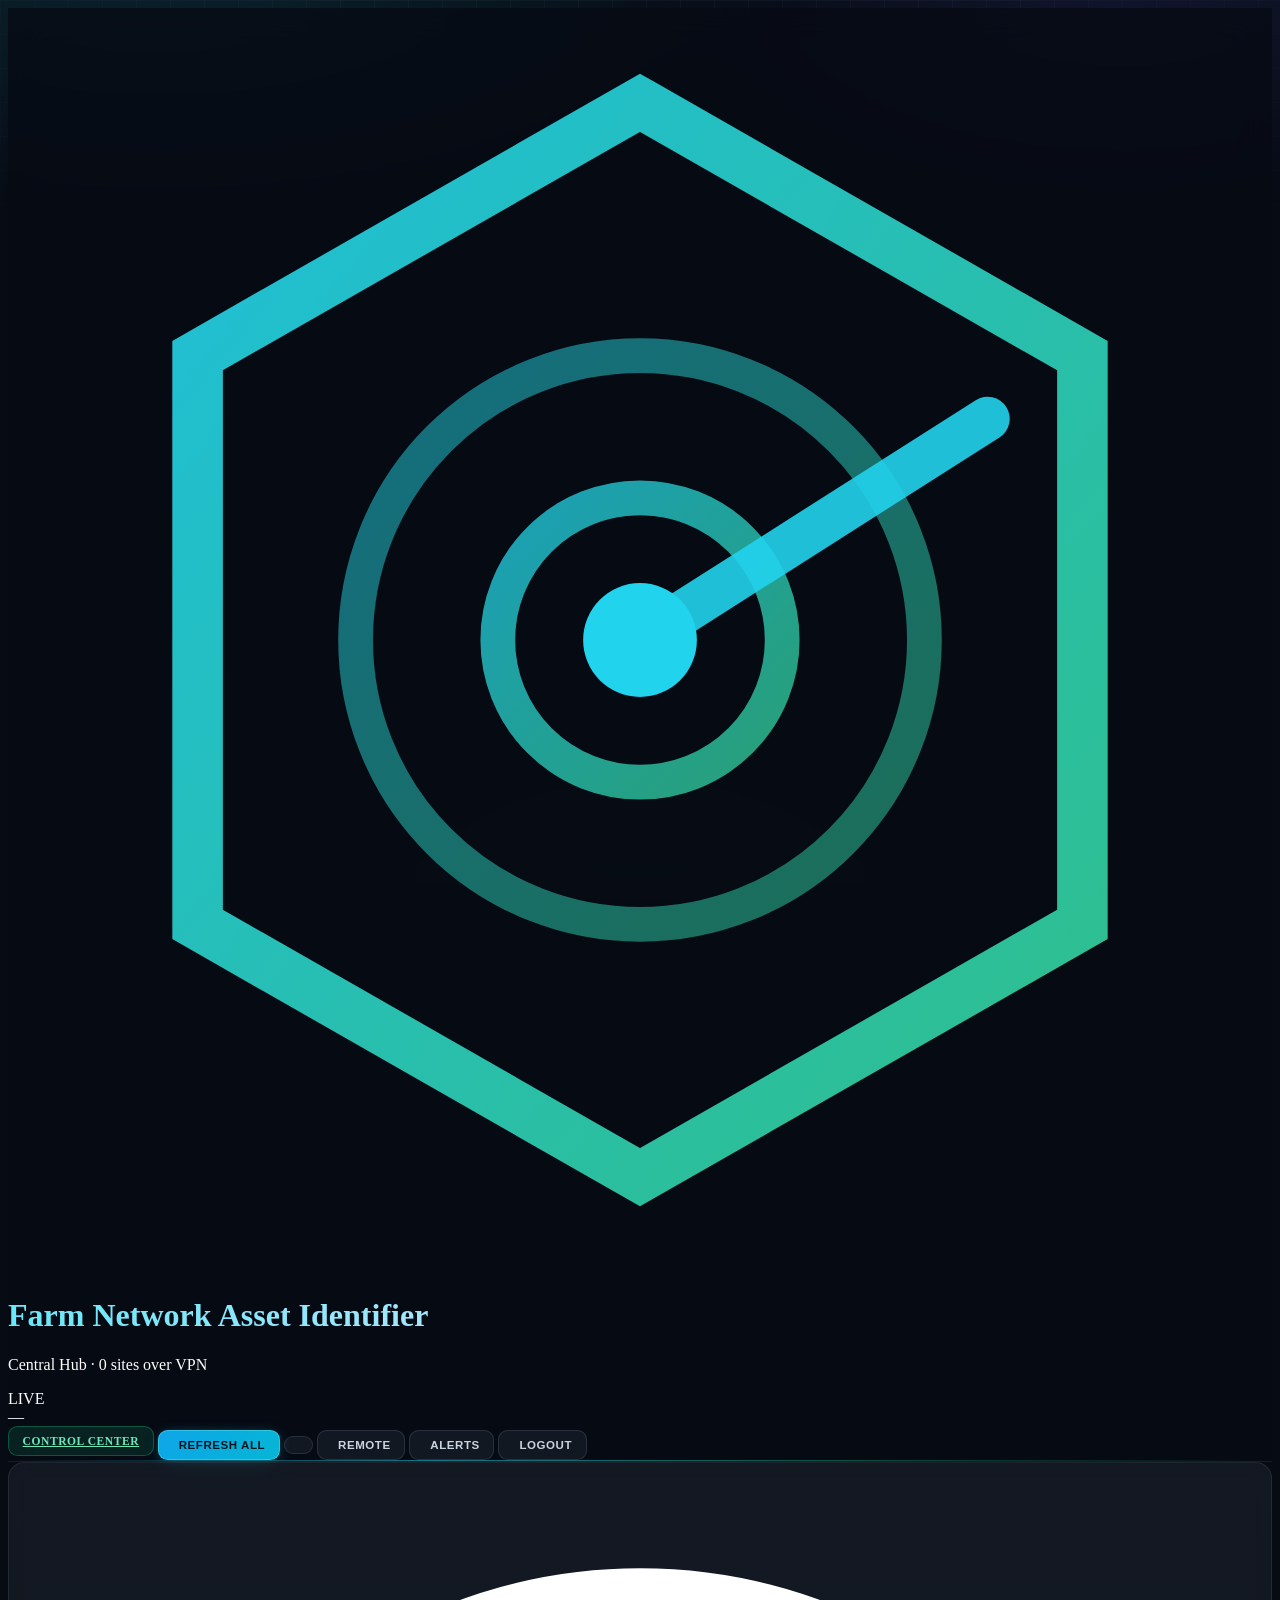
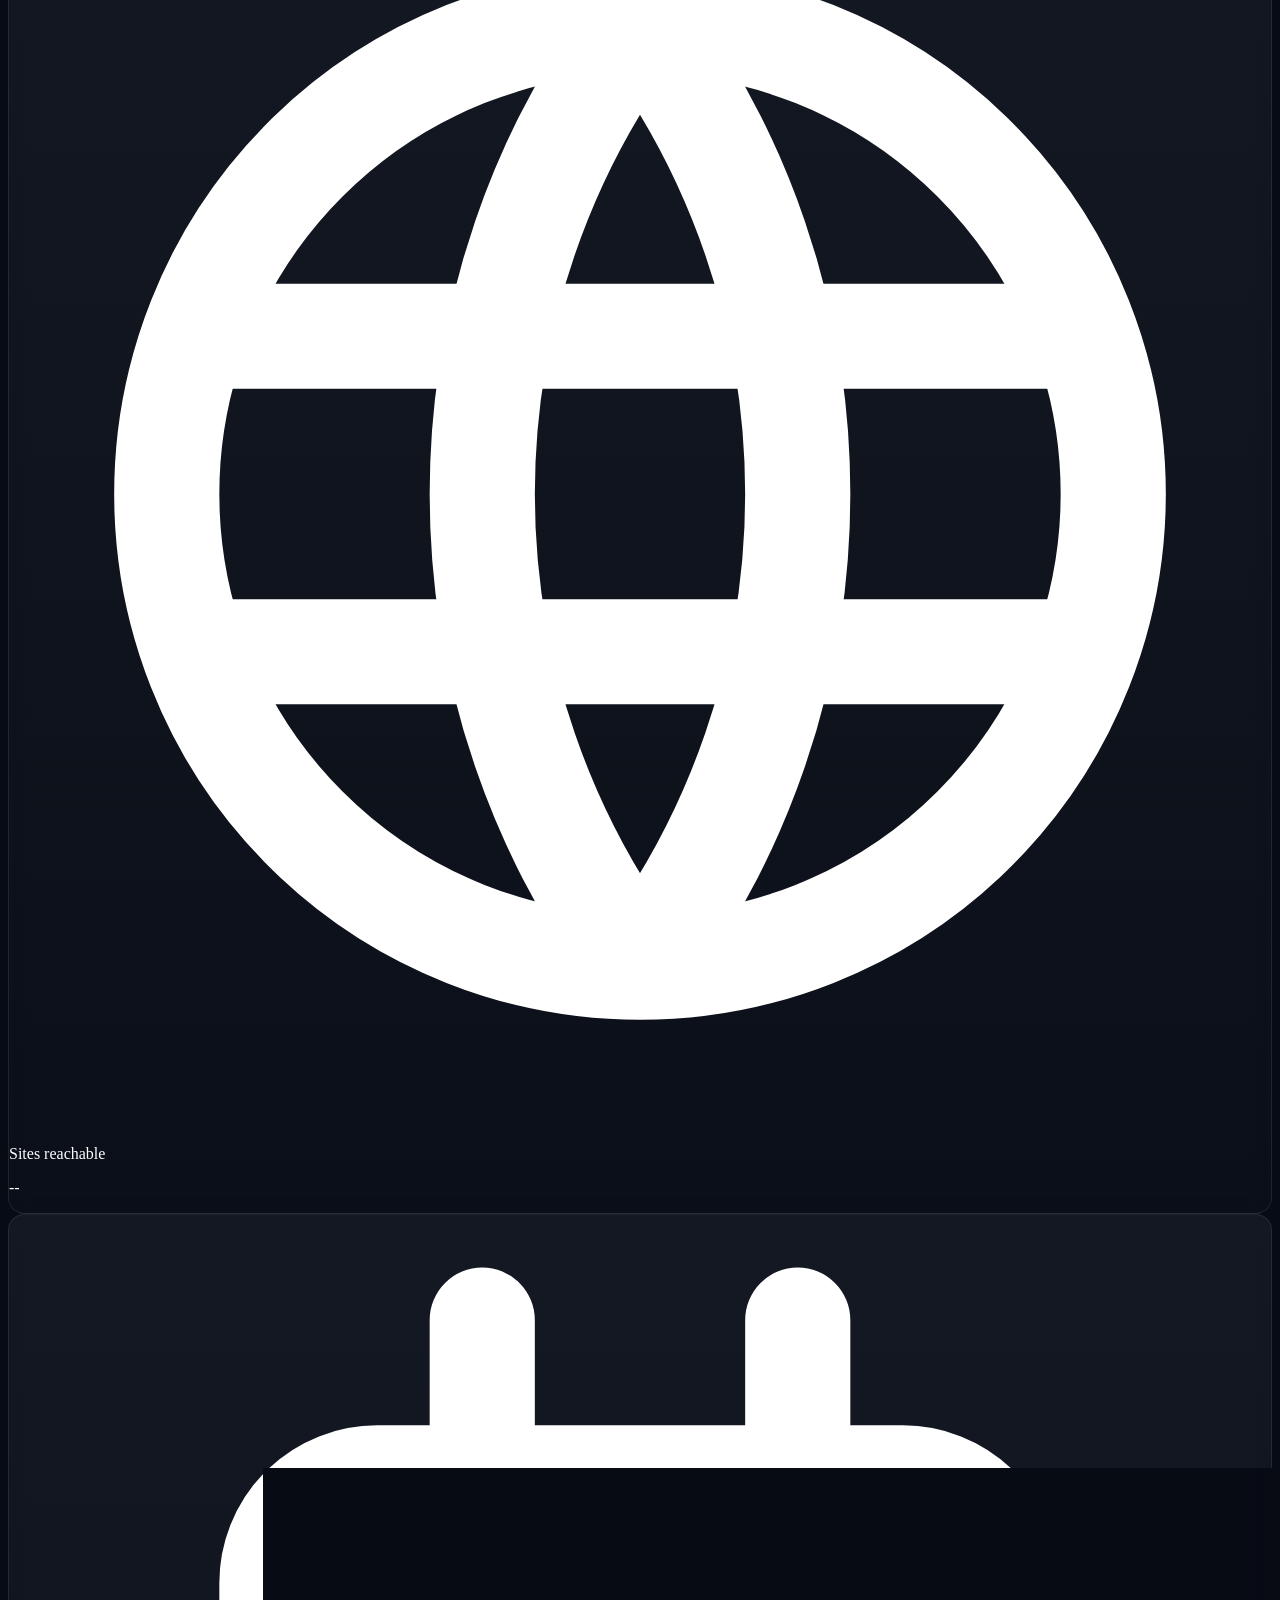
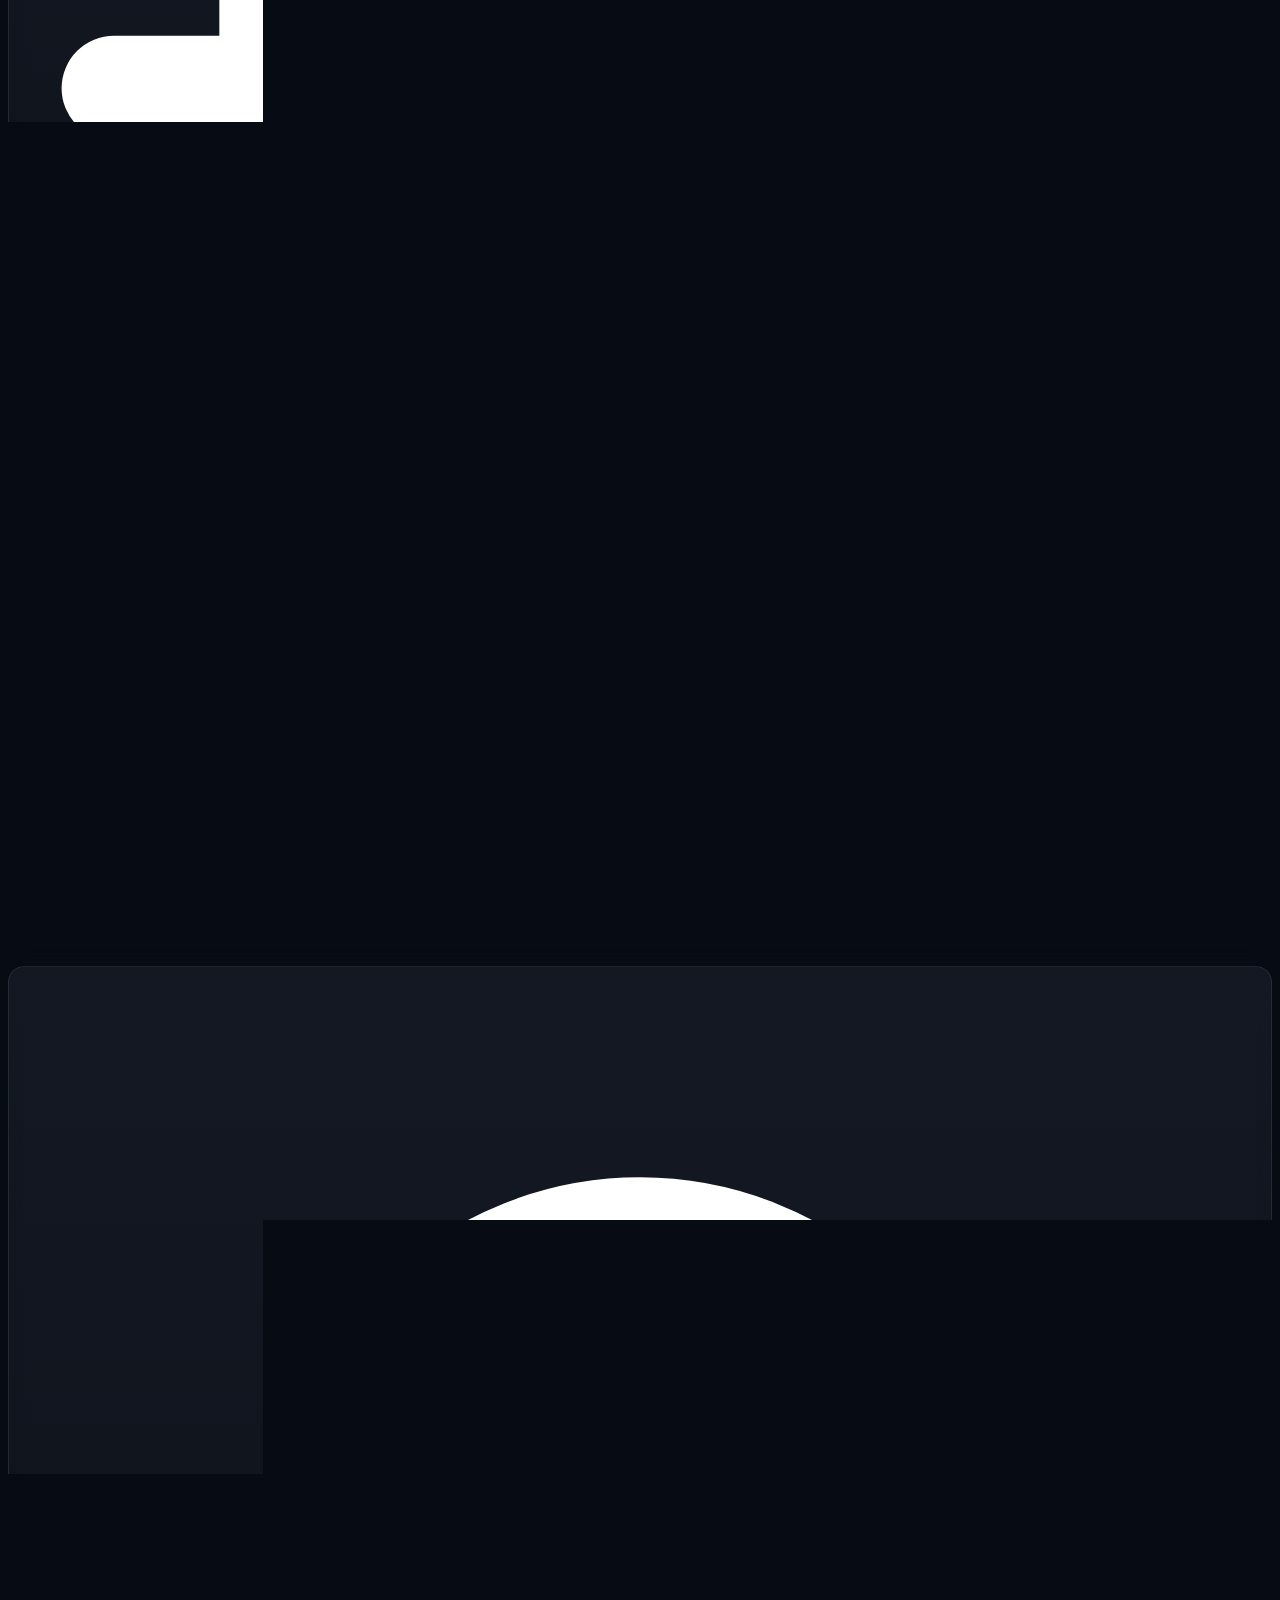
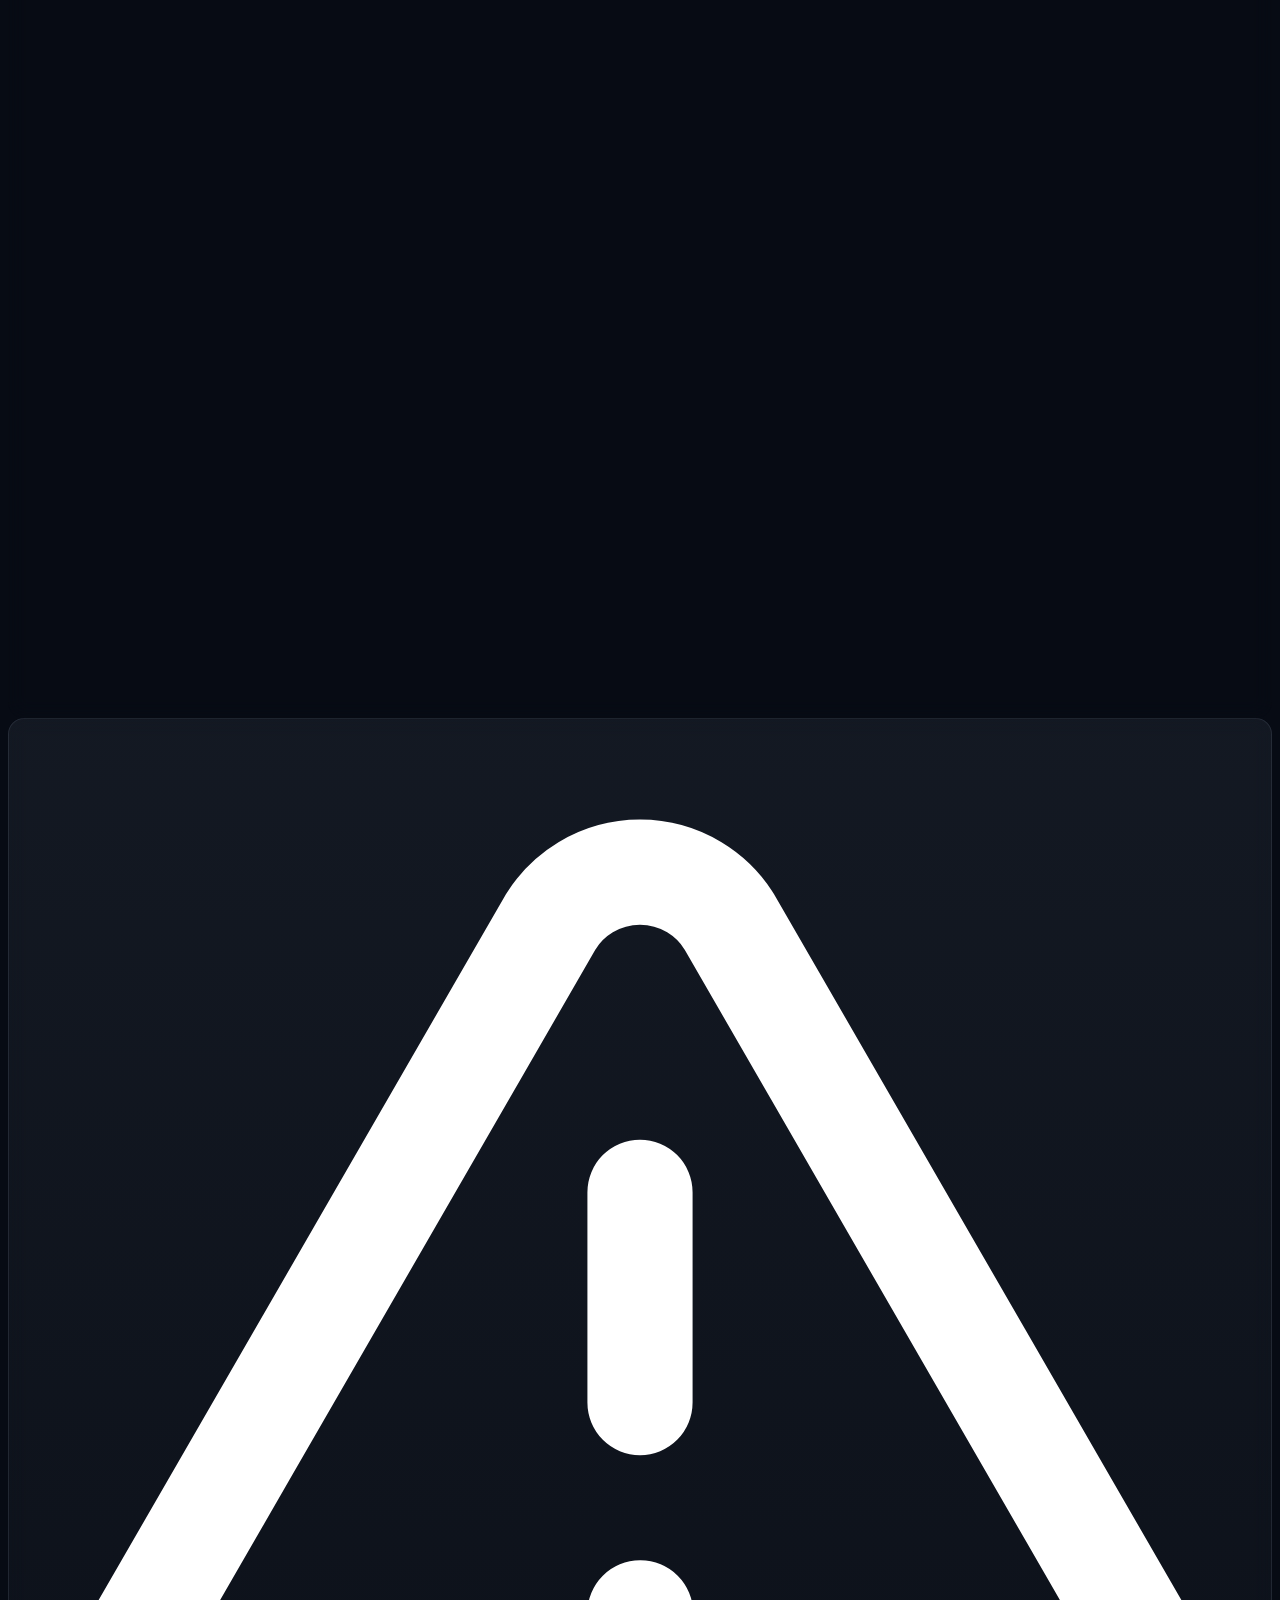
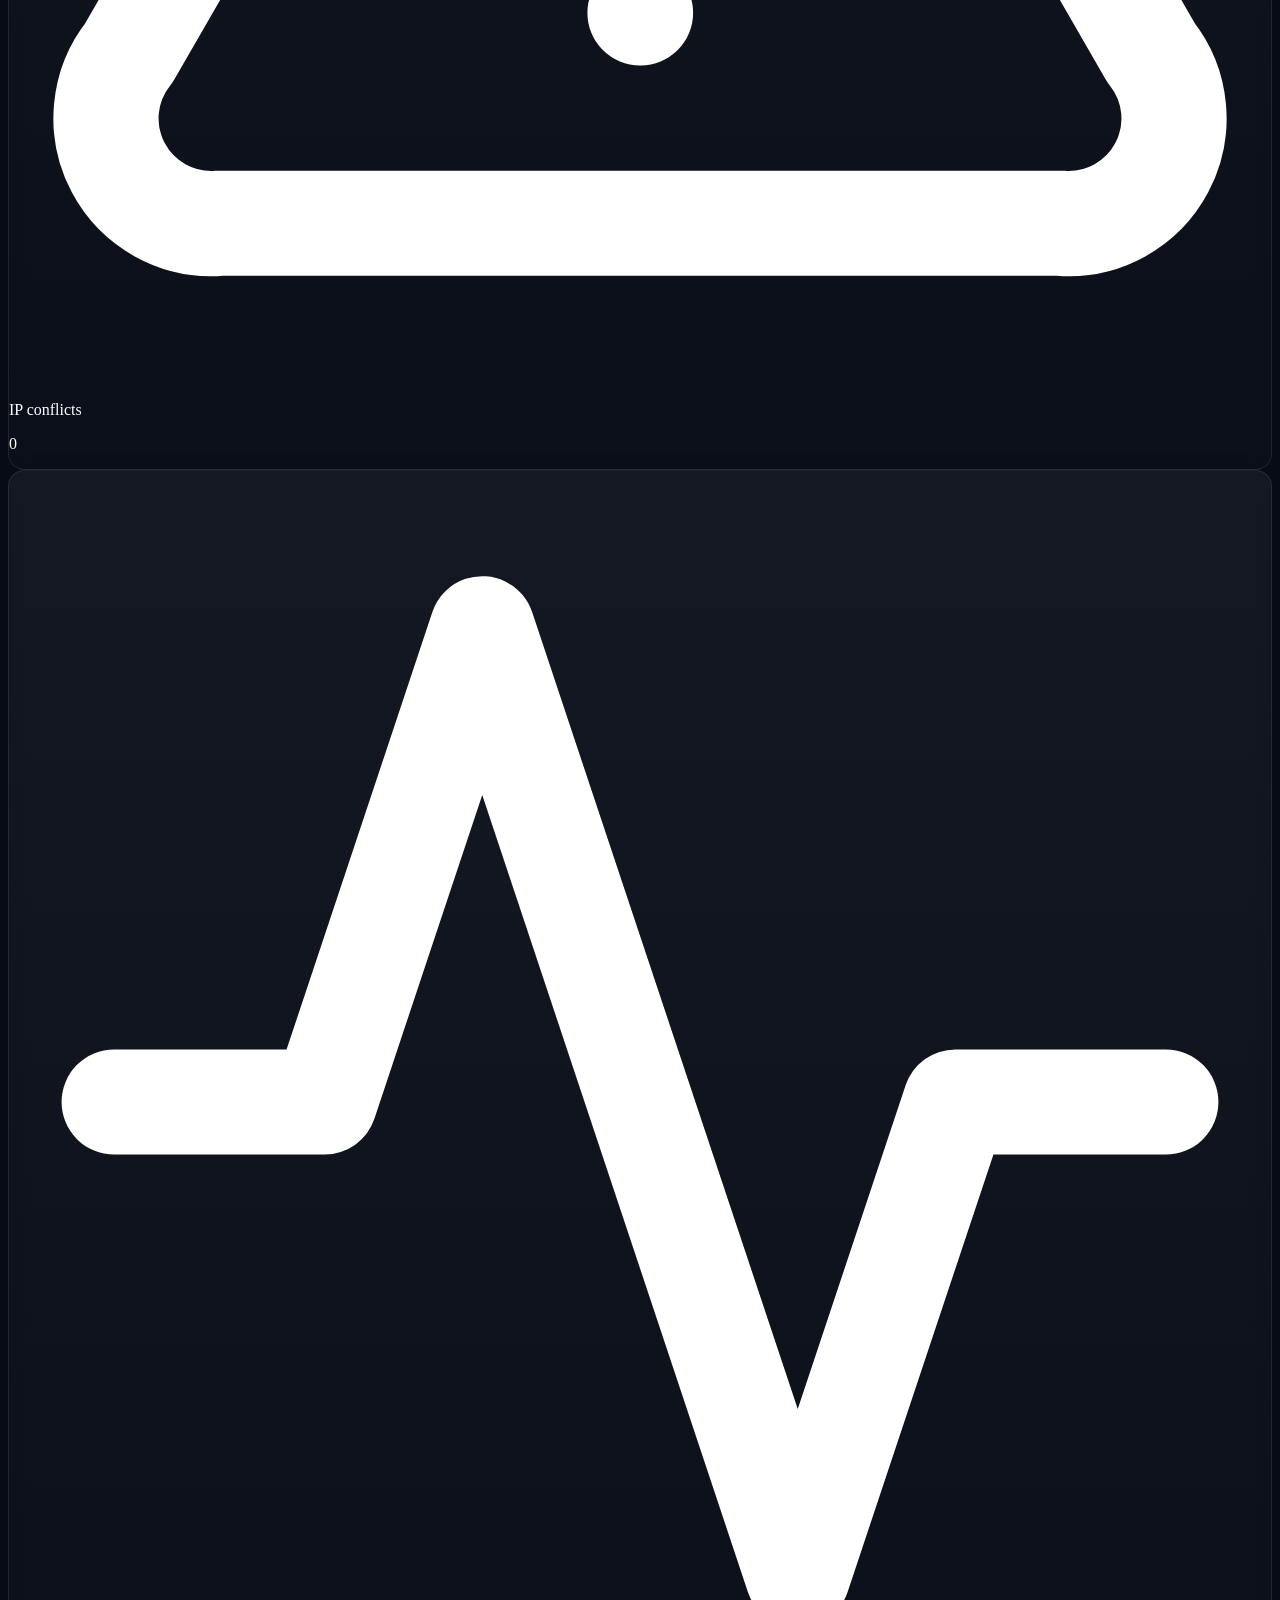
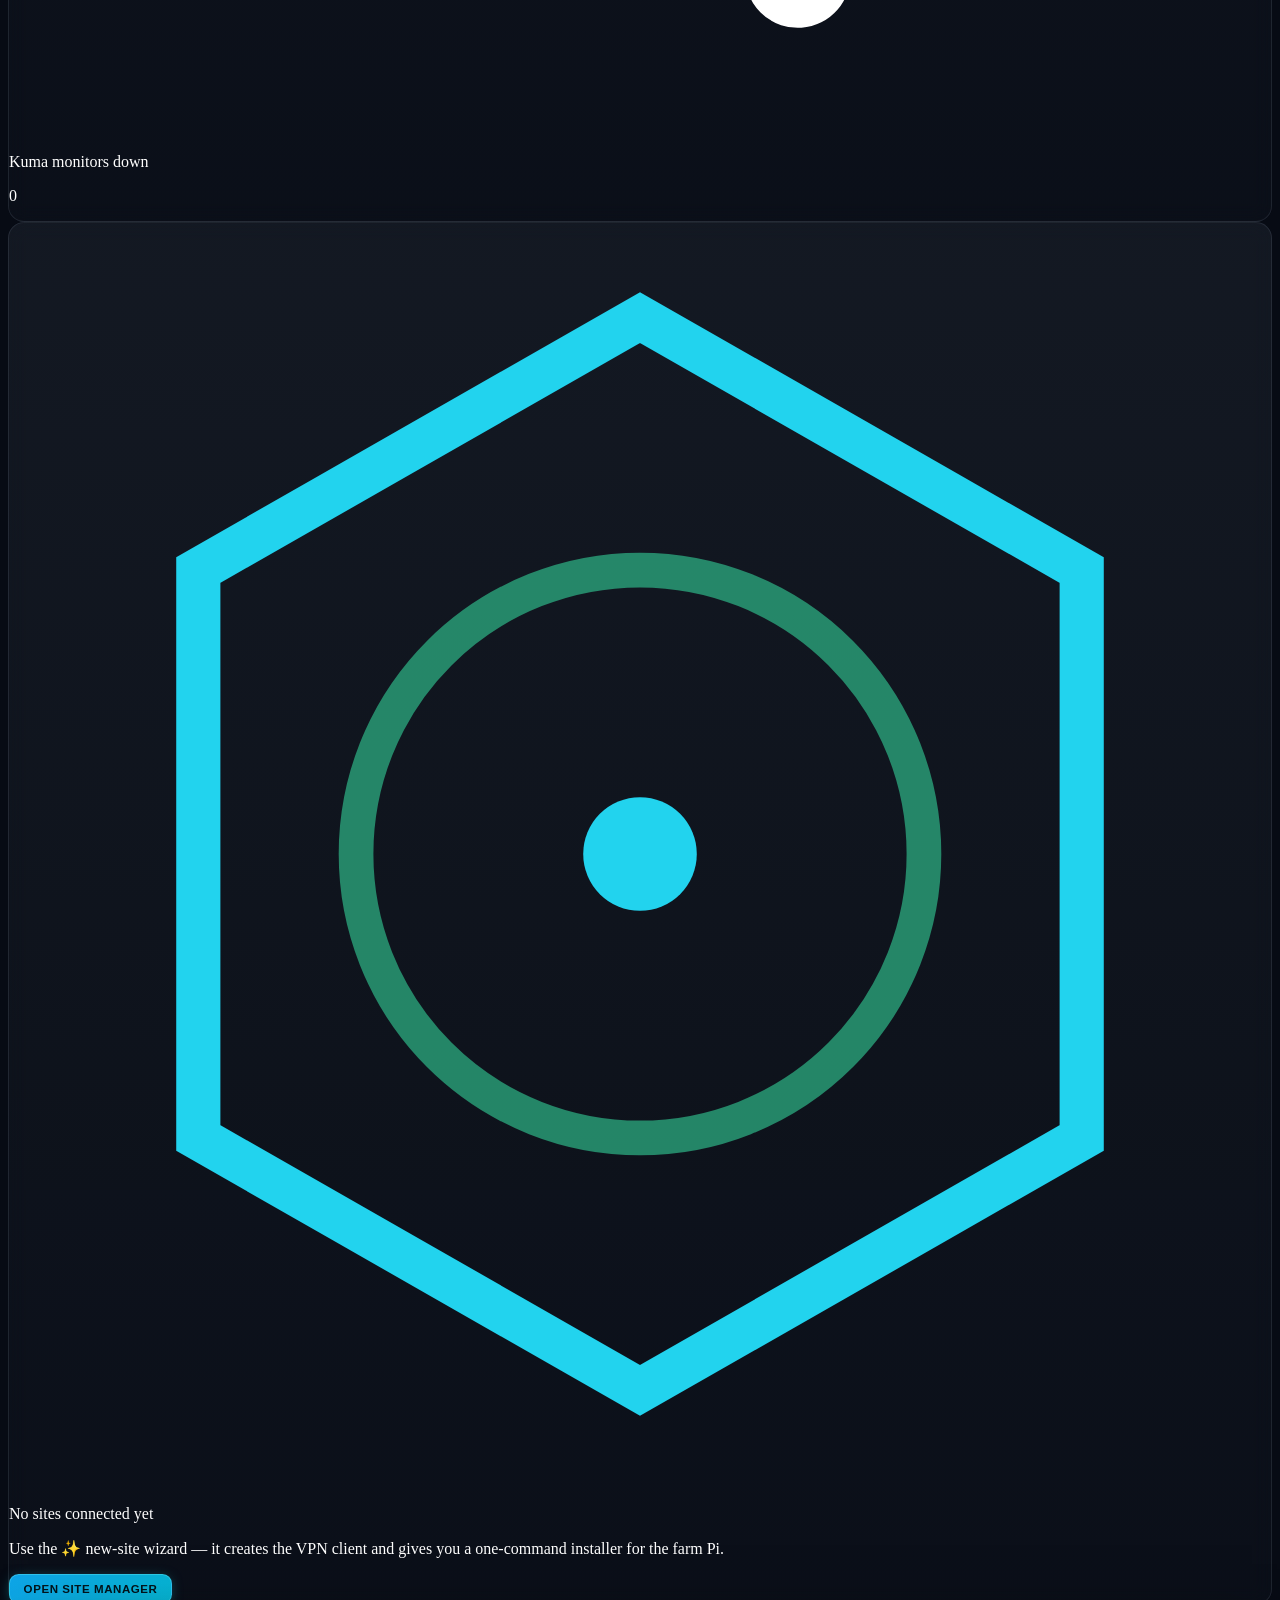
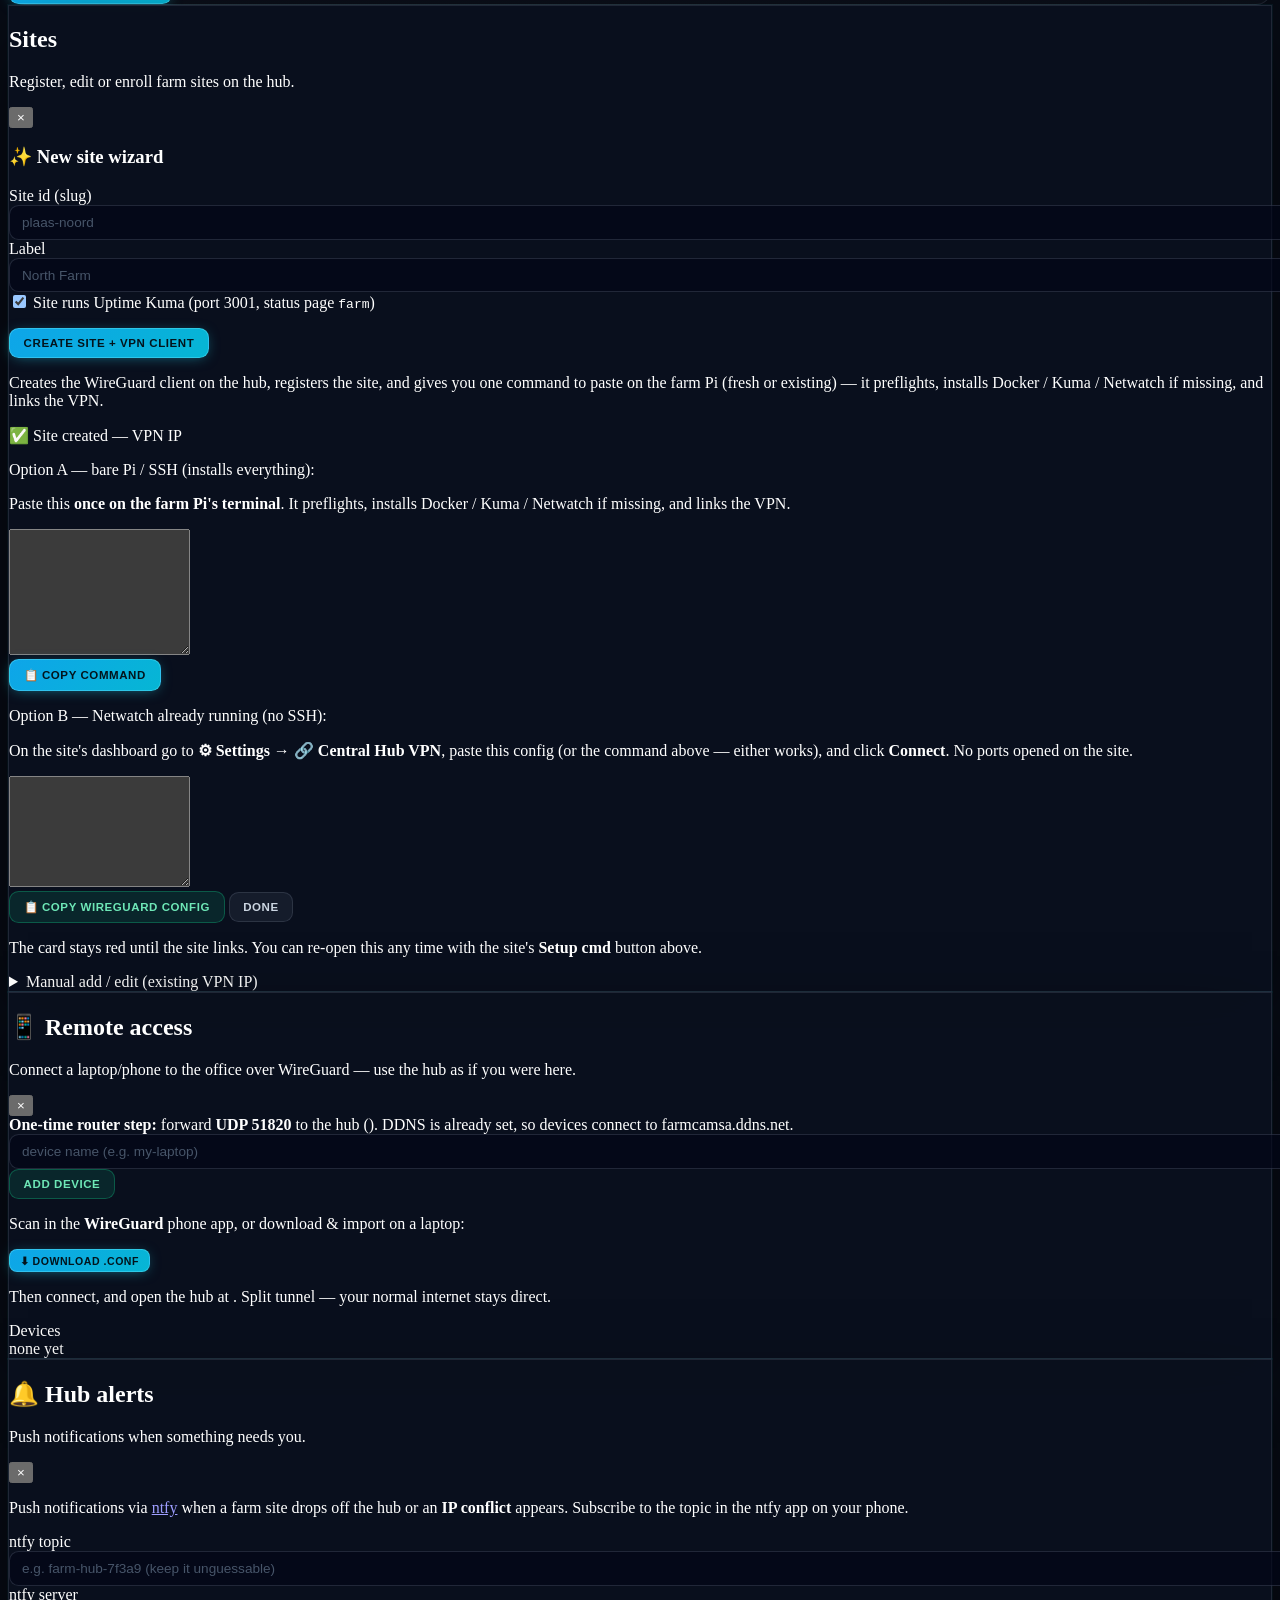
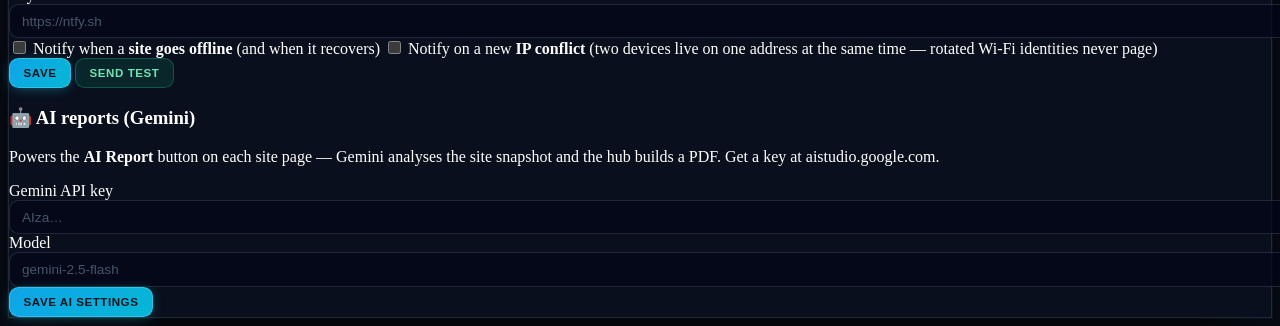
==== commit 82f442d1: "Control Center rebuilt as the hub's main page, with the classic hub folded in The first Control Cent" ====
--- a/hub/app/static/index.html
+++ b/hub/app/static/index.html
@@ -106,7 +106,7 @@
                     </div>
                     <span id="last-upd" class="text-[10px] text-slate-500 tabular-nums">—</span>
                 </div>
-                <a href="/control-center" class="btn btn-success">Control center ↗</a>
+                <a href="/" class="btn btn-success">Control Center</a>
                 <button onclick="pollNow()" id="refresh-btn" class="btn btn-primary">
                     <svg class="w-3.5 h-3.5" fill="none" stroke="currentColor" stroke-width="2.2" viewBox="0 0 24 24"><path stroke-linecap="round" stroke-linejoin="round" d="M4 4v5h5M20 20v-5h-5M4.6 9a8 8 0 0114-3.2M19.4 15a8 8 0 01-14 3.2"/></svg>
                     Refresh all
@@ -425,6 +425,13 @@
                 ? '<span class="chip bg-red-500/15 text-red-300 border border-red-400/30">🩺 Pi CRITICAL</span>'
                 : s.pi_health === 'warn'
                     ? '<span class="chip bg-amber-500/15 text-amber-300">🩺 Pi warn</span>' : '';
+            // Hub key vs the site's login (hub/app/siteapi.py). ok/claimed stay quiet.
+            const apiAuth = s.api_auth === 'mismatch'
+                ? '<span class="chip bg-red-500/15 text-red-300 border border-red-400/30" title="The Pi holds a different hub key, so backups and restores fail. On the Pi: docker exec netwatch python siteauth.py reset-hub-key">🔑 key mismatch</span>'
+                : s.api_auth === 'refused'
+                    ? '<span class="chip bg-amber-500/15 text-amber-300" title="The Pi would not accept the hub key (only 10.8.0.1 may claim). Set it by hand on the Pi: docker exec -i netwatch python siteauth.py set-hub-key">🔑 not claimed</span>'
+                    : s.api_auth === 'legacy'
+                        ? '<span class="chip bg-slate-500/15 text-slate-400 border border-slate-400/20" title="This Pi runs a Netwatch image without the login — saved passwords are readable by anyone on its network. Update: docker compose pull">🔓 no Pi login</span>' : '';
             let kuma = '';
             if (s.kuma) {
                 const down = s.kuma.down ? `<span class="text-rose-400 font-bold">↓${s.kuma.down}</span>` : '';
@@ -447,7 +454,7 @@
                         <div class="text-right shrink-0 flex flex-col items-end gap-1">${latency}<p class="text-[11px] text-slate-500">scan ${fmtAgo(s.last_scan_ts)}</p></div>
                     </div>
                     <div>
-                        <div class="flex items-baseline gap-1.5 flex-wrap">${counts} ${watched} ${conflicts} ${rotated} ${piHealth} ${stale}</div>
+                        <div class="flex items-baseline gap-1.5 flex-wrap">${counts} ${watched} ${conflicts} ${rotated} ${piHealth} ${apiAuth} ${stale}</div>
                         ${bar}
                     </div>
                     <div>${sparkBars(s.spark)}<p class="text-[10px] text-slate-500 mt-1 uppercase tracking-wider">Site reachability · last 24h ${s.reach_24h !== null ? '· ' + s.reach_24h + '%' : ''}</p></div>
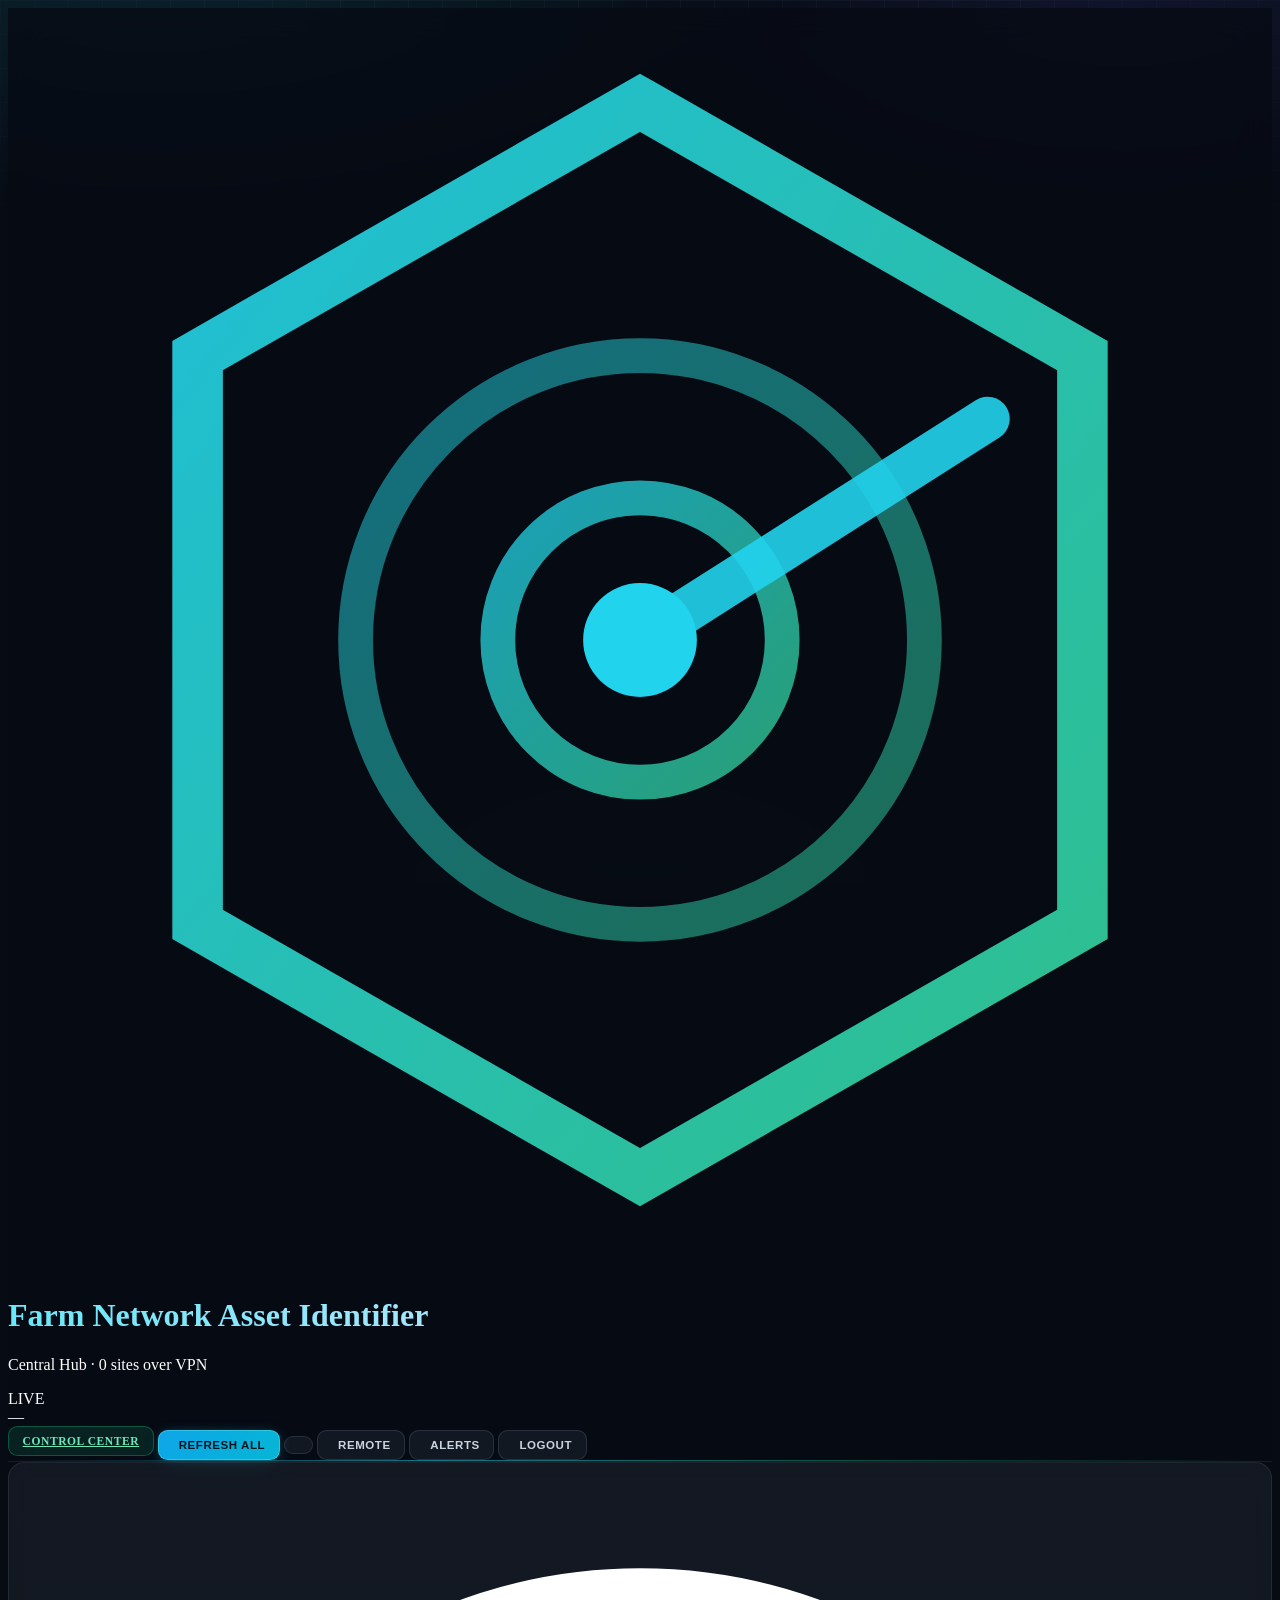
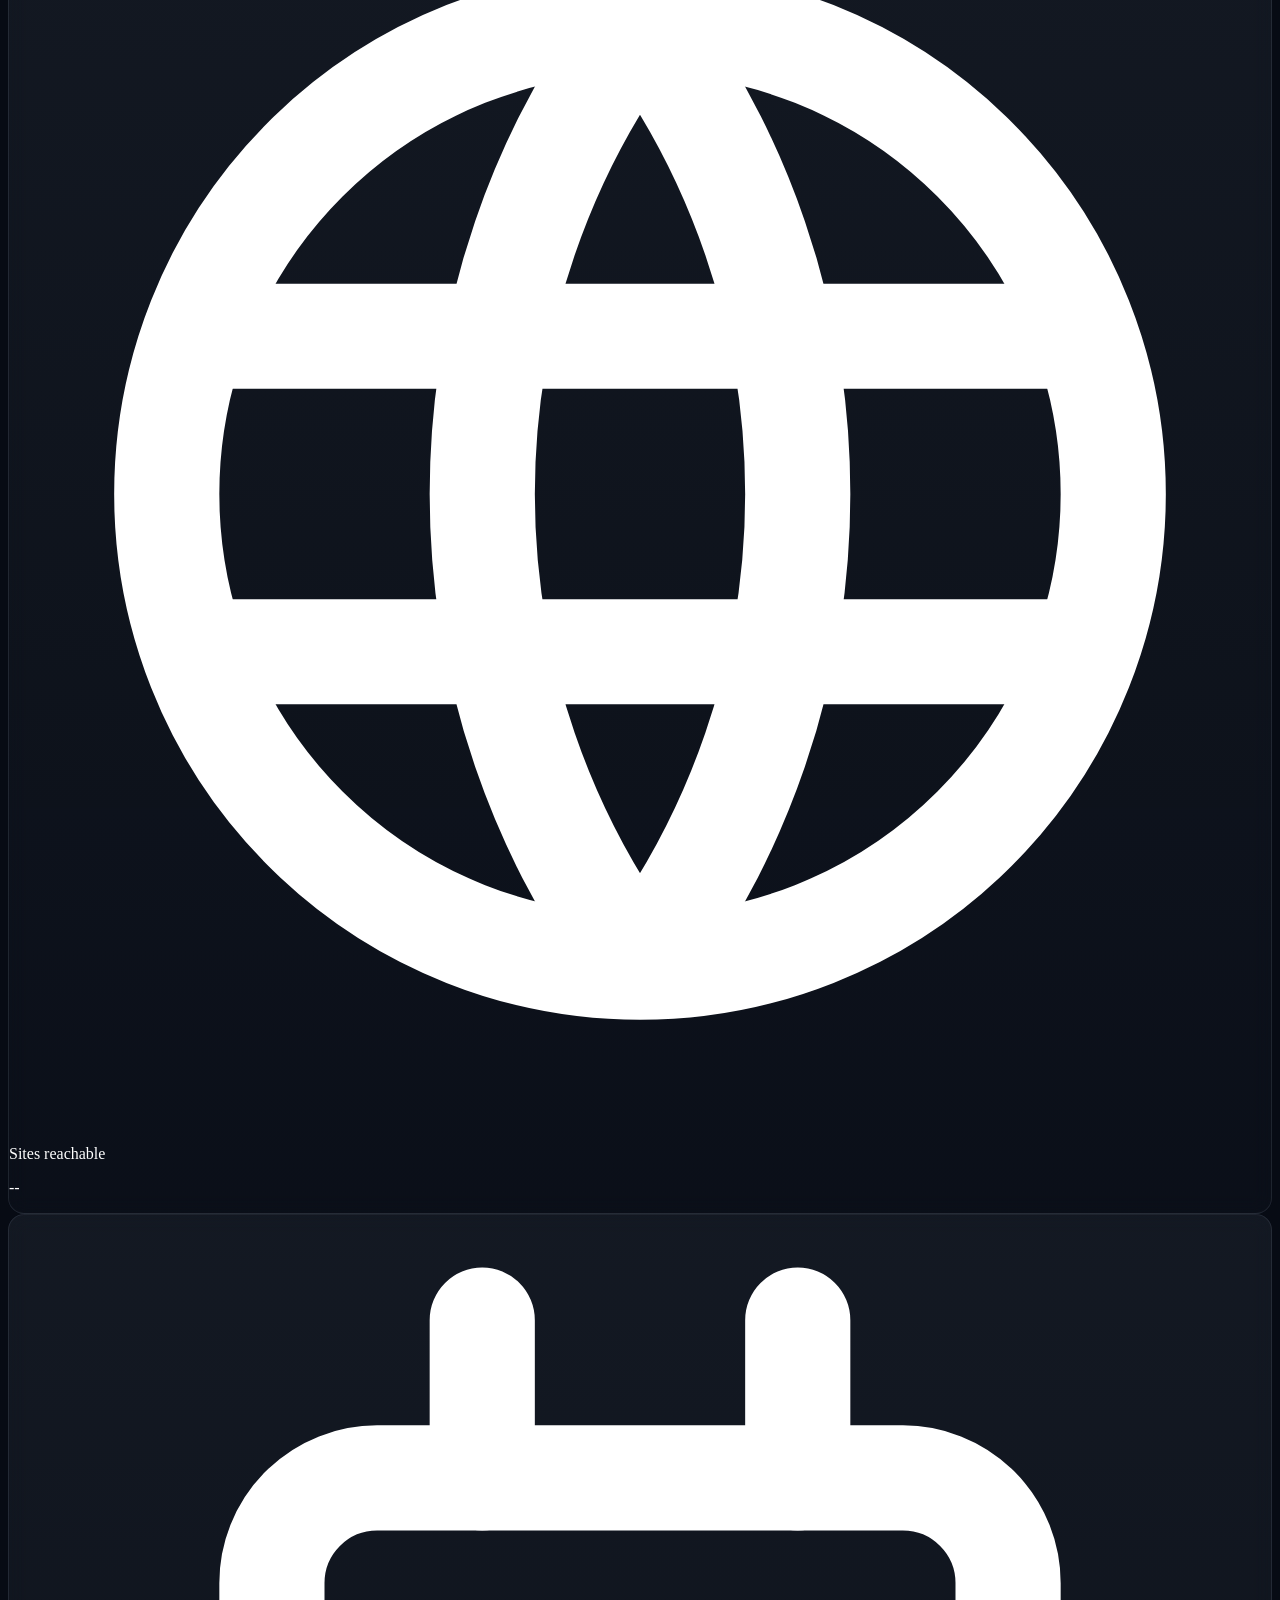
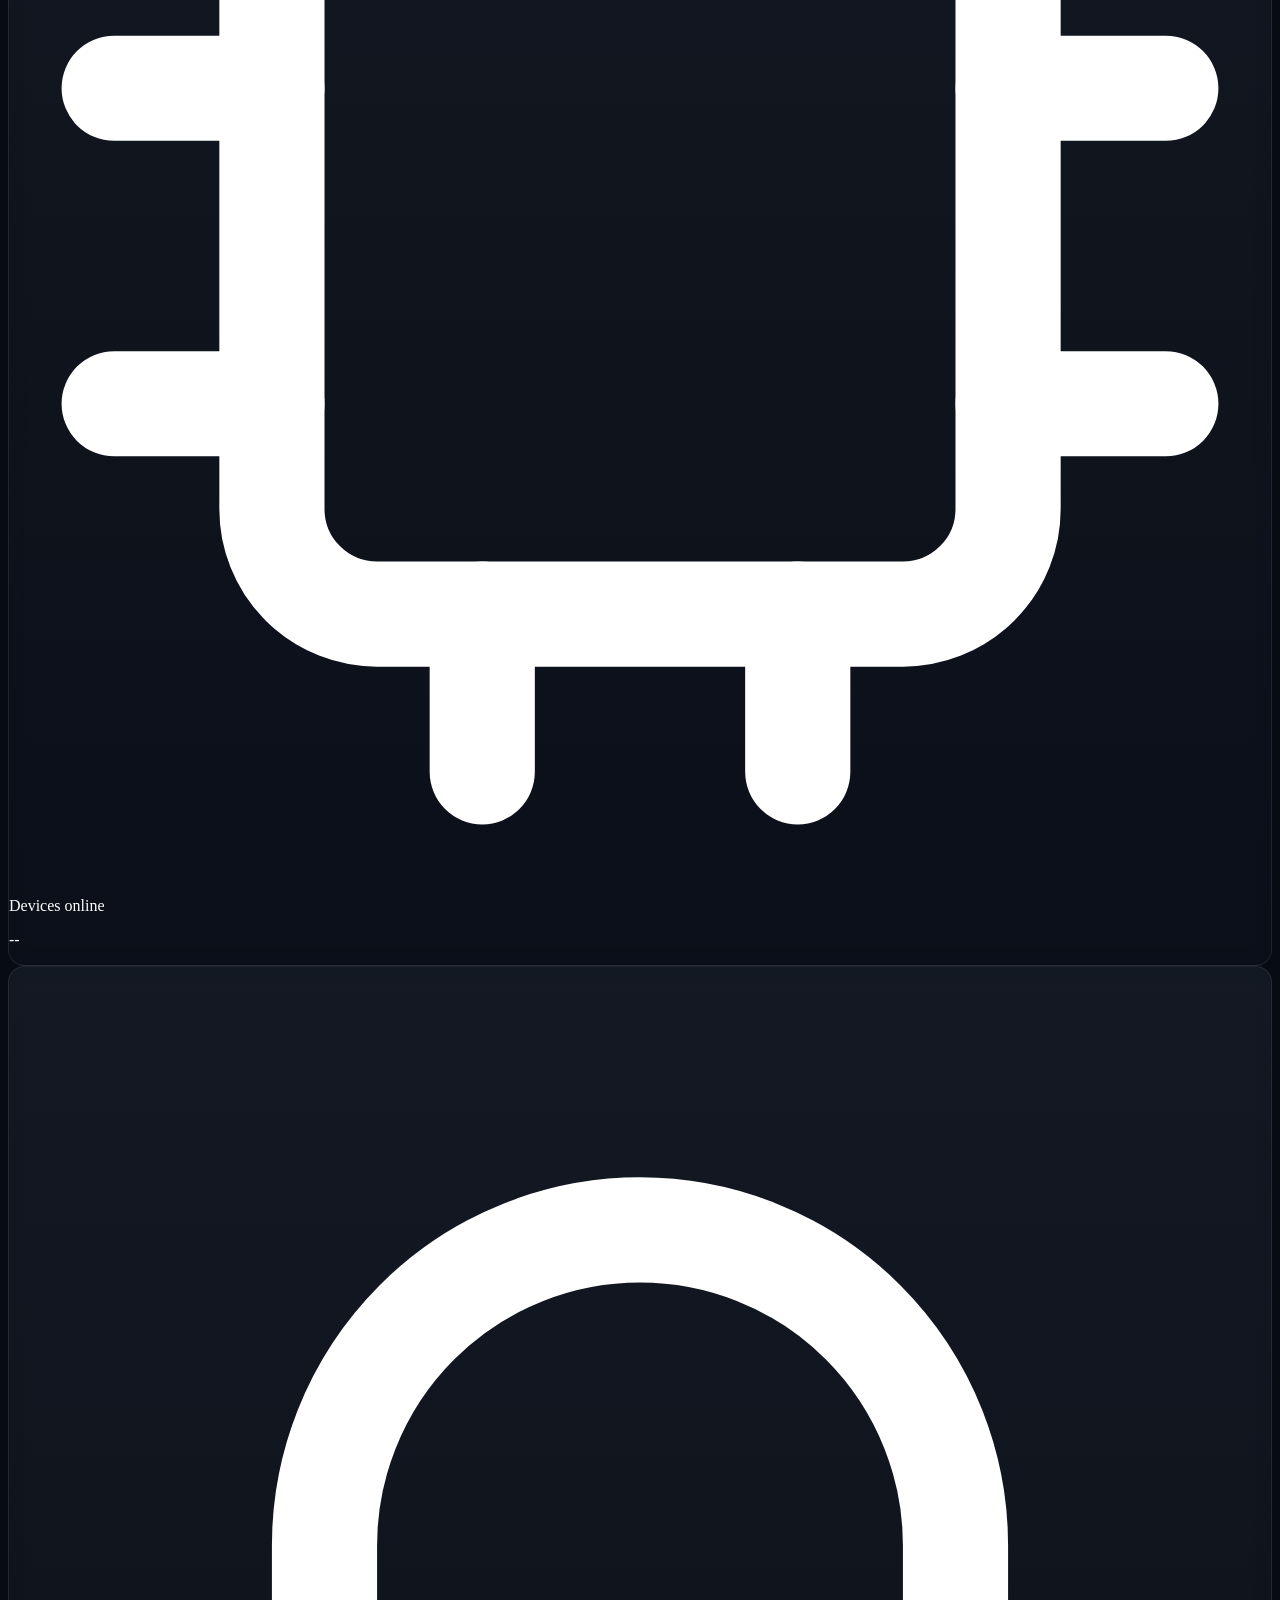
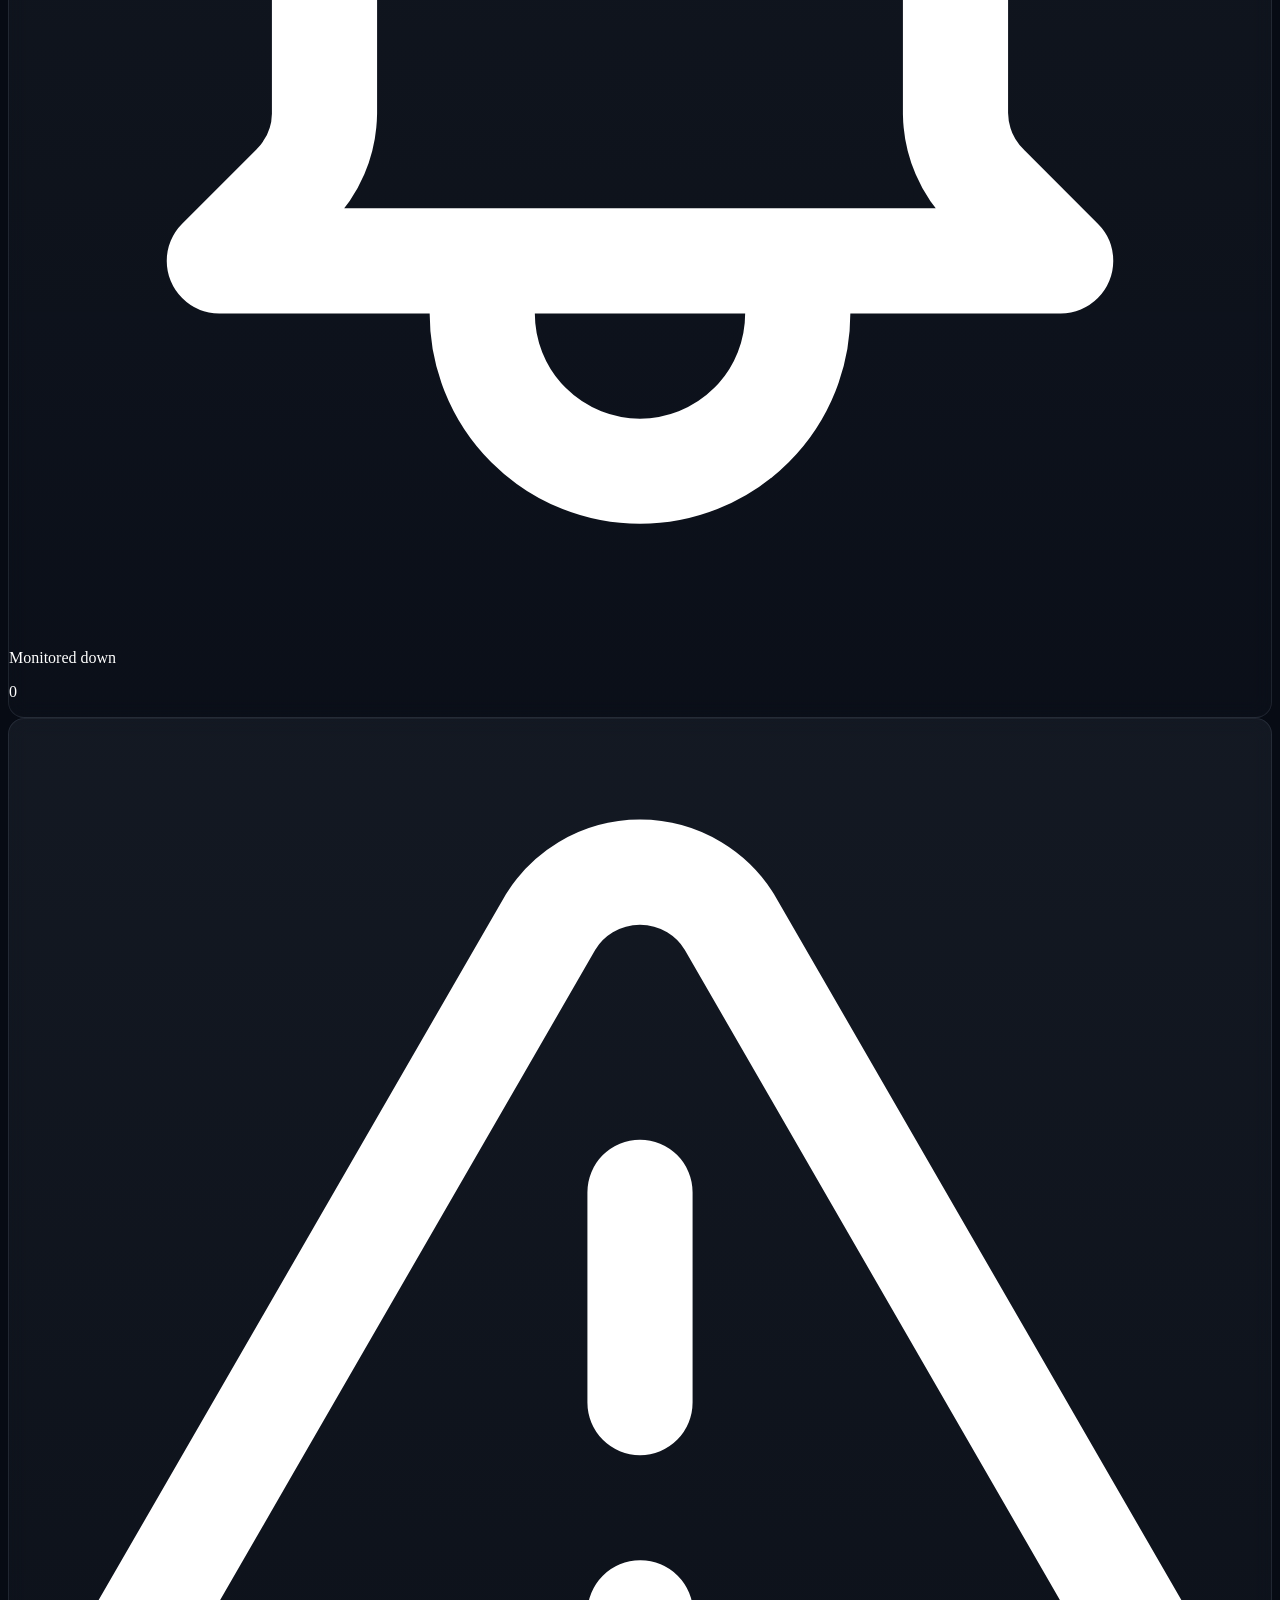
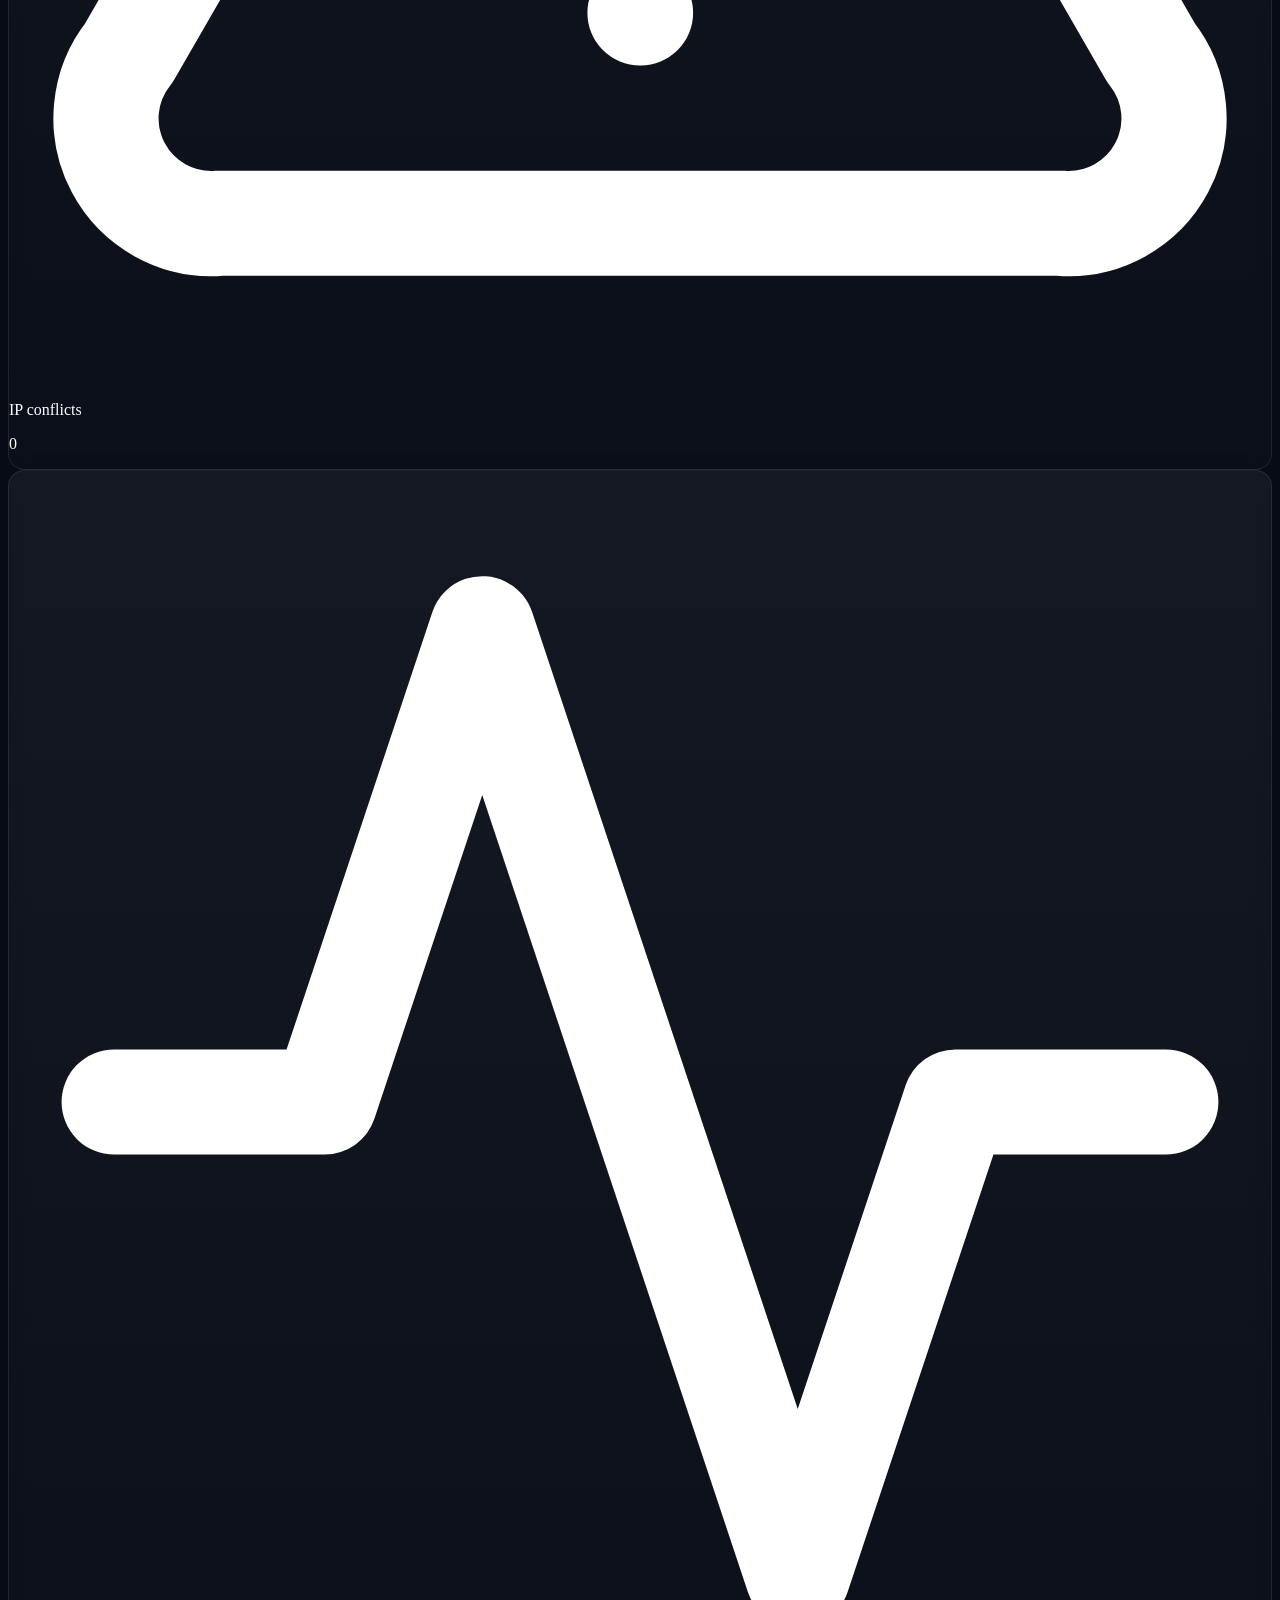
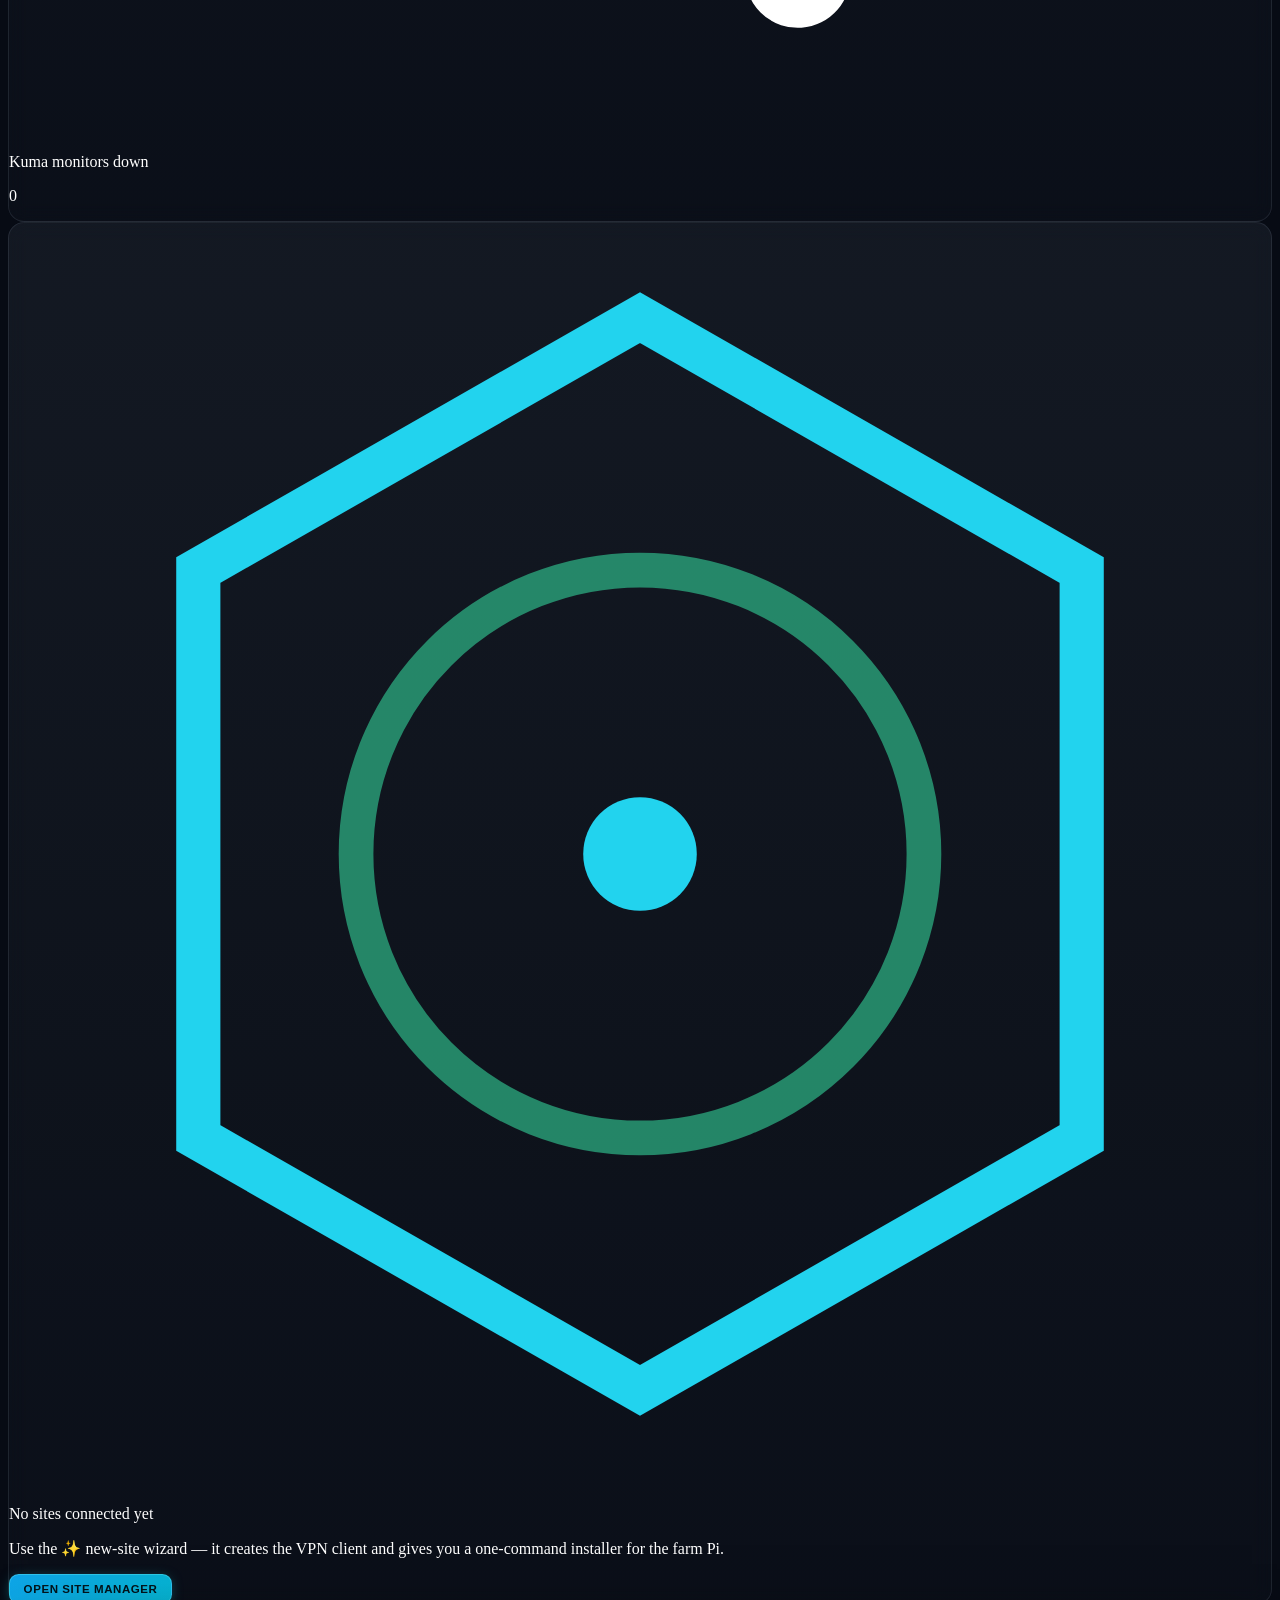
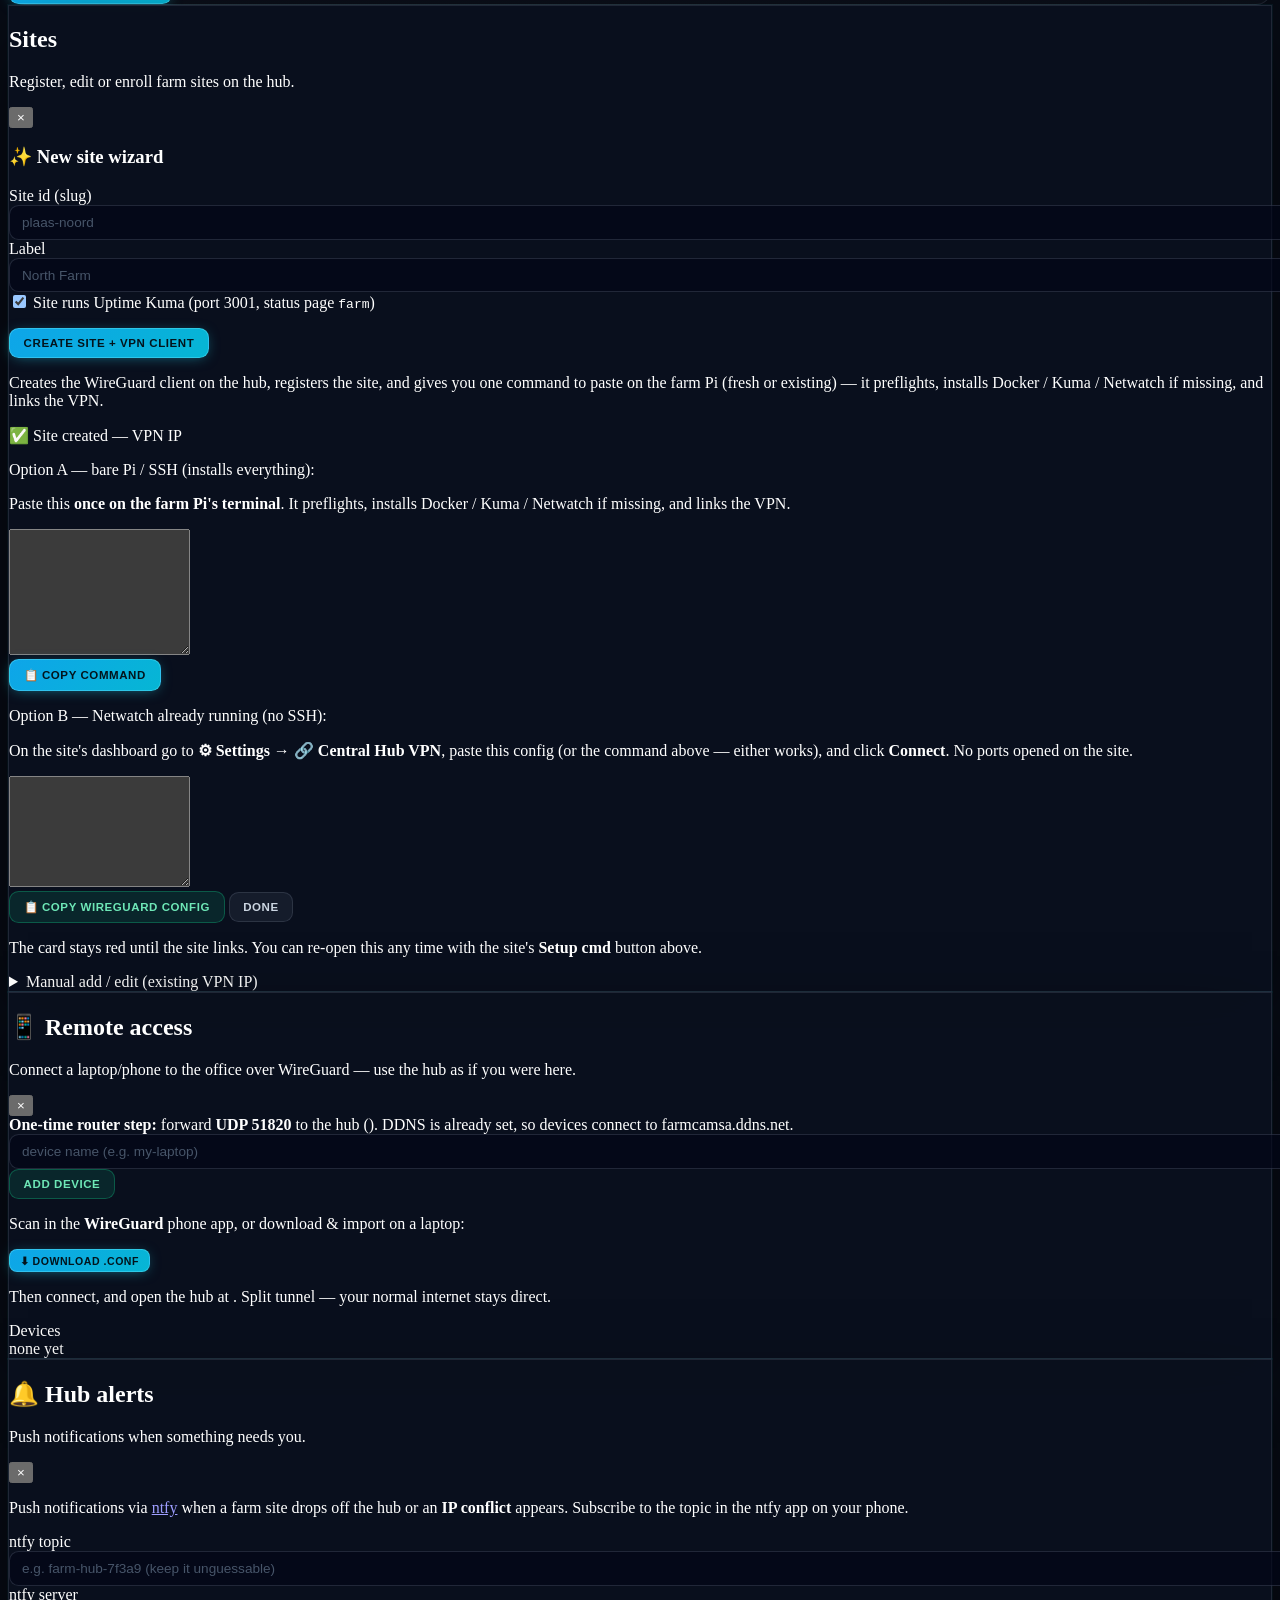
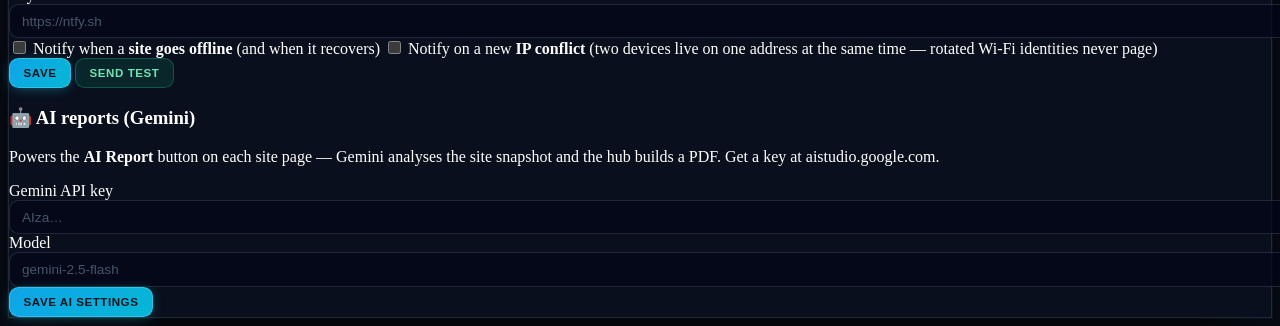
==== commit 7e48b04f: "Monitored devices: one switch, Monitored / Other lists, hub alerts The operator picks the equipment " ====
--- a/hub/app/static/index.html
+++ b/hub/app/static/index.html
@@ -155,7 +155,7 @@
                 <div class="absolute -right-4 -top-4 w-20 h-20 rounded-full bg-amber-400/10 blur-2xl"></div>
                 <div class="flex items-center gap-2 text-slate-400">
                     <svg class="w-3.5 h-3.5 text-amber-400" fill="none" stroke="currentColor" stroke-width="2" viewBox="0 0 24 24"><path stroke-linecap="round" stroke-linejoin="round" d="M15 17h5l-1.4-1.4a2 2 0 01-.6-1.4V11a6 6 0 10-12 0v3.2a2 2 0 01-.6 1.4L4 17h5m6 0v1a3 3 0 11-6 0v-1m6 0H9"/></svg>
-                    <p class="text-[10px] font-bold uppercase tracking-[0.16em]">Watched down</p>
+                    <p class="text-[10px] font-bold uppercase tracking-[0.16em]">Monitored down</p>
                 </div>
                 <p id="stat-watched" class="text-3xl font-bold tabular-nums mt-1.5 text-amber-400">0</p>
             </div>
@@ -417,7 +417,7 @@
                 : `<span class="text-2xl font-bold tabular-nums ${s.devices_online === s.devices_total ? 'text-emerald-400' : 'text-slate-100'}">${s.devices_online}</span><span class="text-slate-500 text-sm">/${s.devices_total} online</span>`;
             const bar = s.devices_total === null ? ''
                 : `<div class="h-1 rounded-full bg-white/10 overflow-hidden mt-1.5"><div class="h-full rounded-full bg-gradient-to-r from-emerald-400 to-cyan-400" style="width:${pct}%"></div></div>`;
-            const watched = s.watched_down ? `<span class="chip bg-amber-500/15 text-amber-300">🔔 ${s.watched_down} watched down</span>` : '';
+            const watched = s.watched_down ? `<span class="chip bg-amber-500/15 text-amber-300">🔔 ${s.watched_down} monitored down</span>` : '';
             const conflicts = s.conflicts ? `<span class="chip bg-orange-500/15 text-orange-300 border border-orange-400/25">⚠️ ${s.conflicts} IP conflict${s.conflicts>1?'s':''}</span>` : '';
             const rotated = s.rotated ? `<span class="chip bg-slate-500/15 text-slate-400 border border-slate-400/20" title="The same address was held by different MACs in turn (rotating private Wi-Fi MAC, DHCP reuse) — not a live conflict">🔁 ${s.rotated} IP reuse</span>` : '';
             const stale = s.stale ? '<span class="chip bg-slate-500/15 text-slate-400">stale data</span>' : '';
@@ -496,7 +496,7 @@
             if (strip) {
                 const issues = [];
                 if (reach < sites.length) issues.push(`${sites.length - reach} site${sites.length - reach > 1 ? 's' : ''} unreachable`);
-                if (watched) issues.push(`${watched} watched device${watched > 1 ? 's' : ''} down`);
+                if (watched) issues.push(`${watched} monitored device${watched > 1 ? 's' : ''} down`);
                 if (conflicts) issues.push(`${conflicts} IP conflict${conflicts > 1 ? 's' : ''}`);
                 if (kumaDown) issues.push(`${kumaDown} Kuma monitor${kumaDown > 1 ? 's' : ''} down`);
                 if (!sites.length) strip.innerHTML = '';
